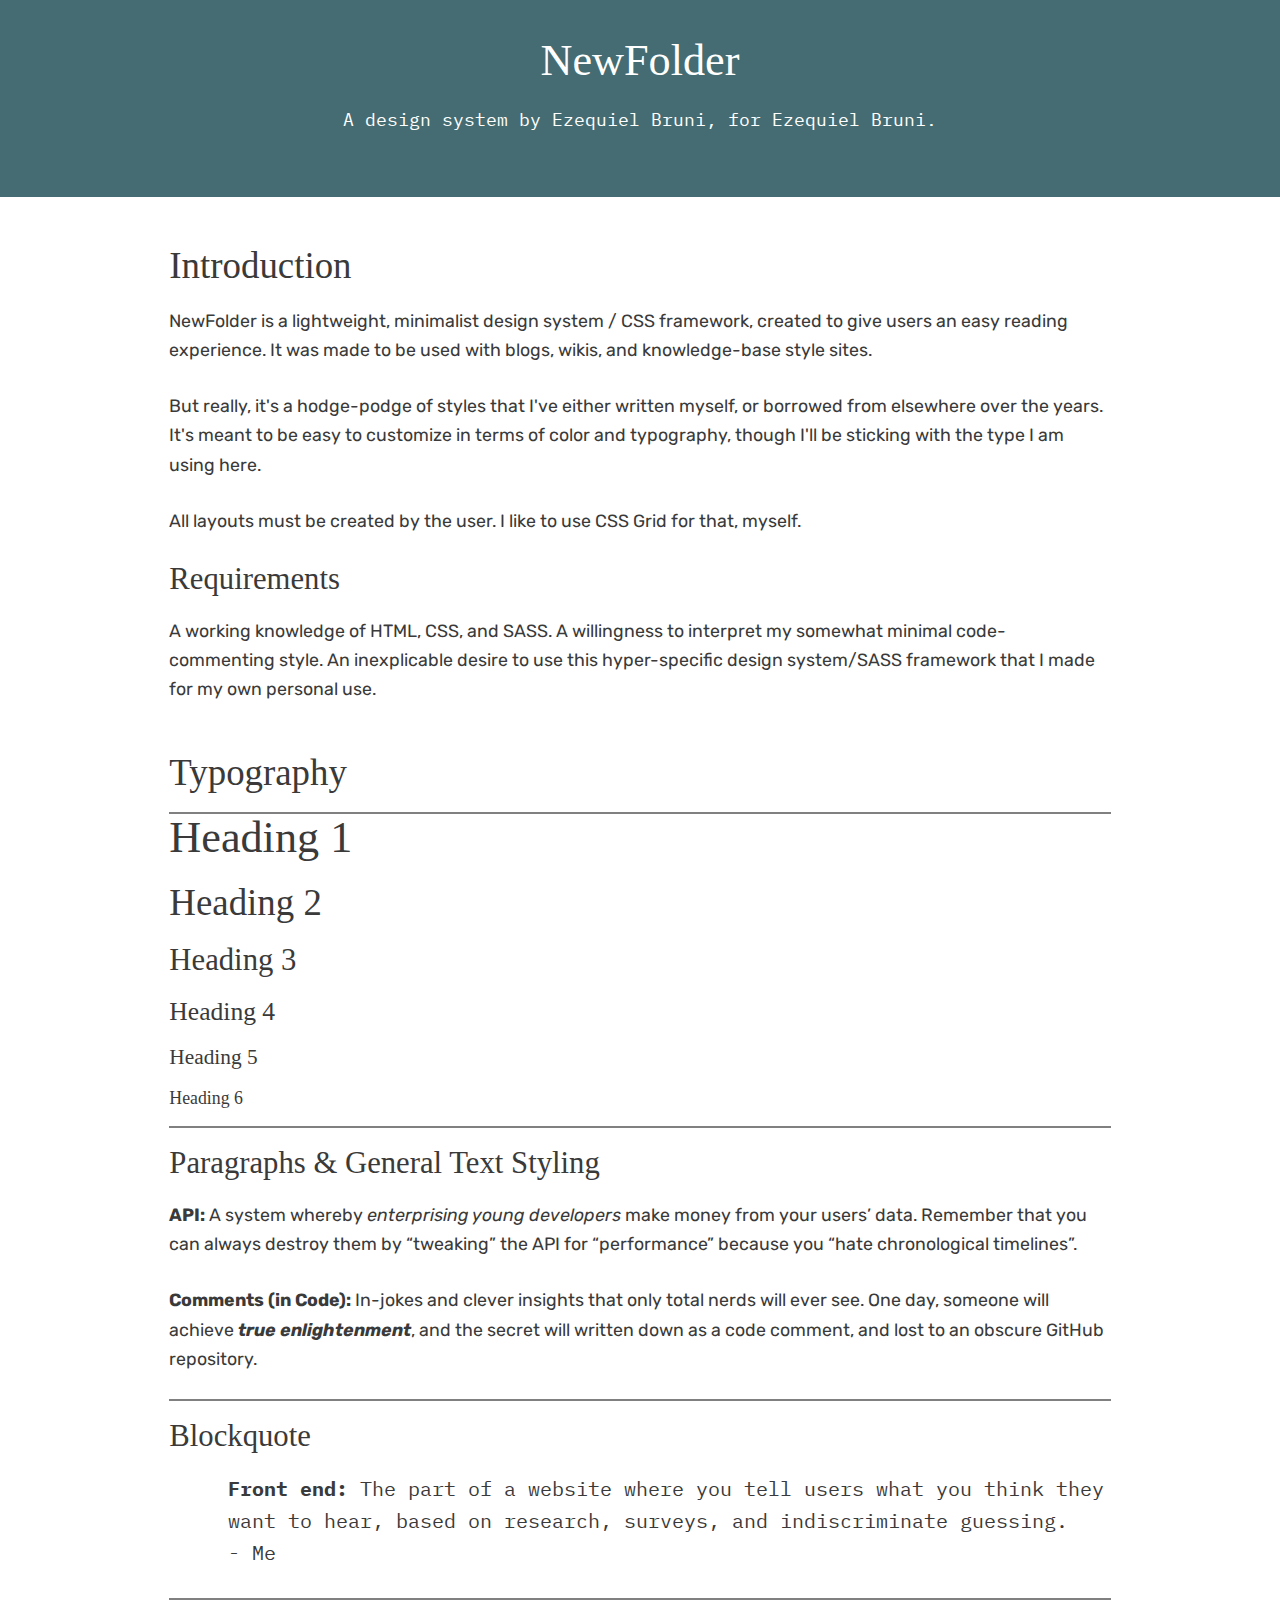
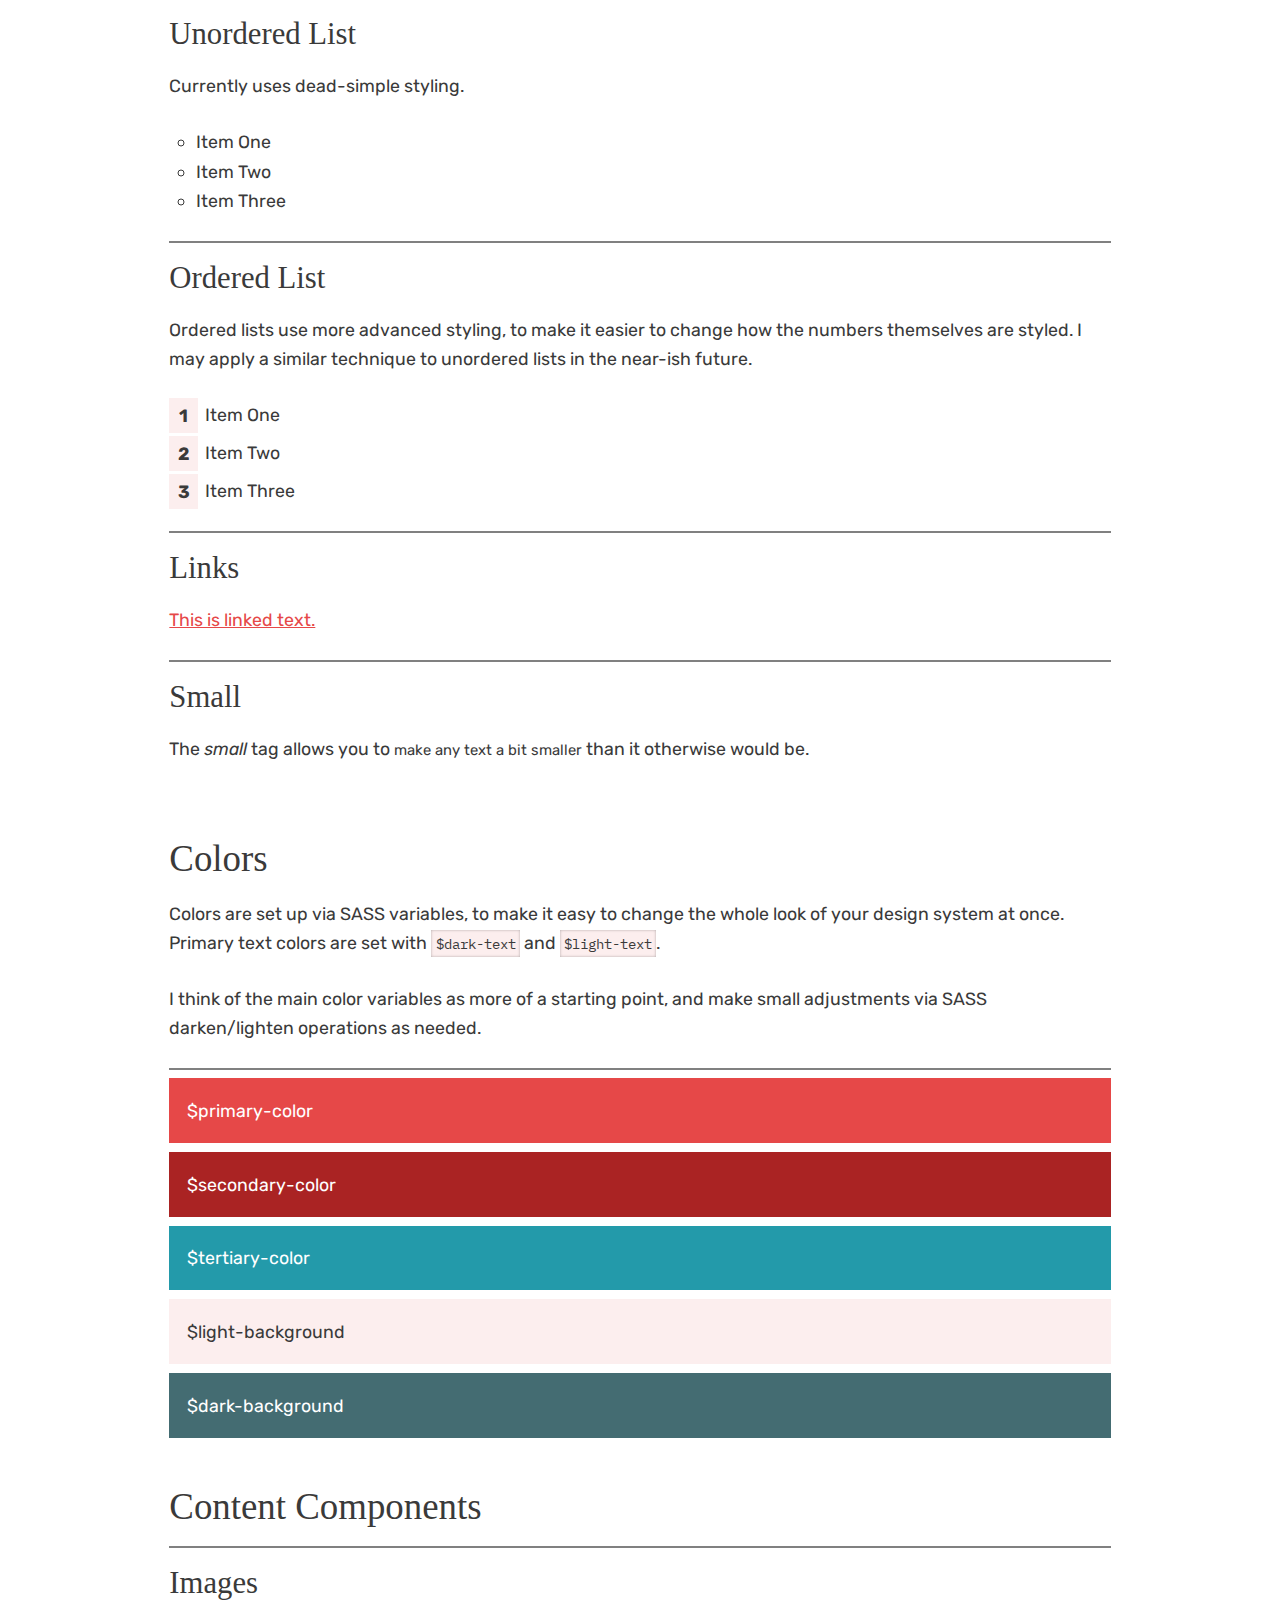
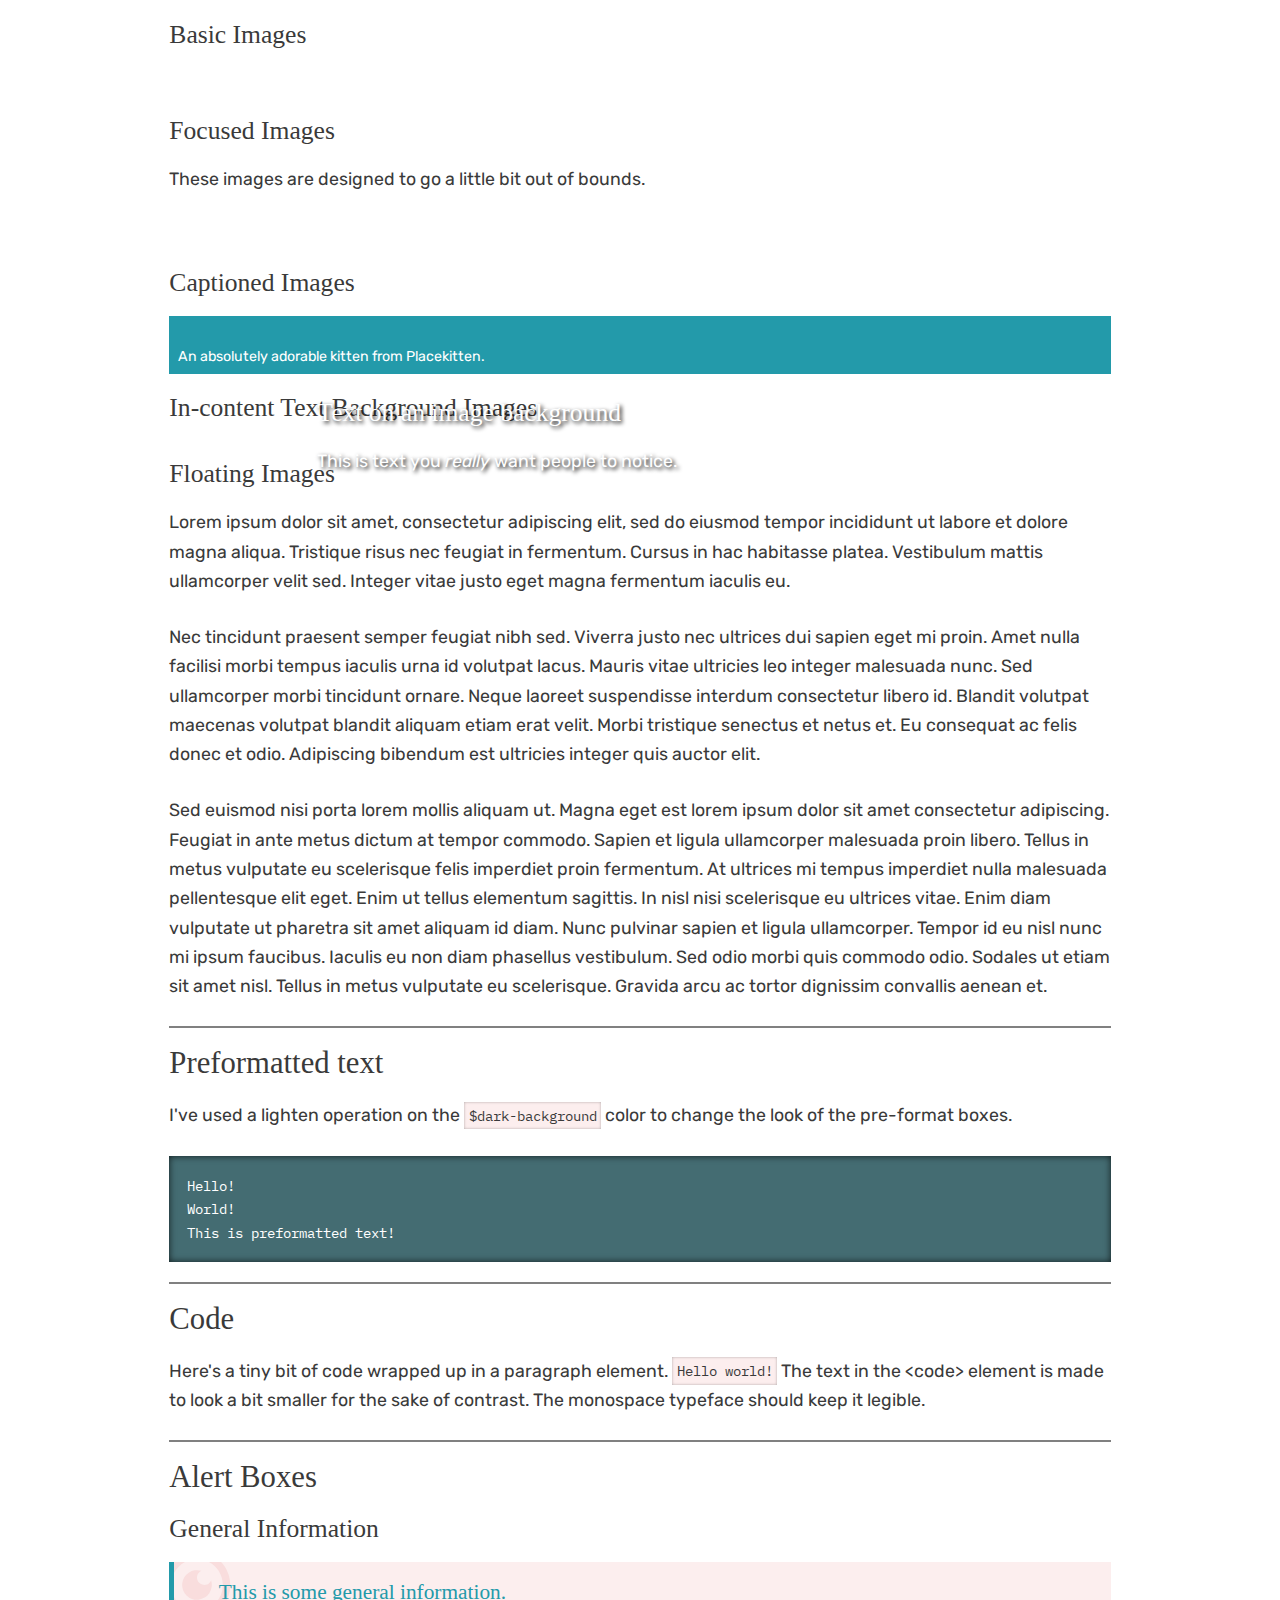
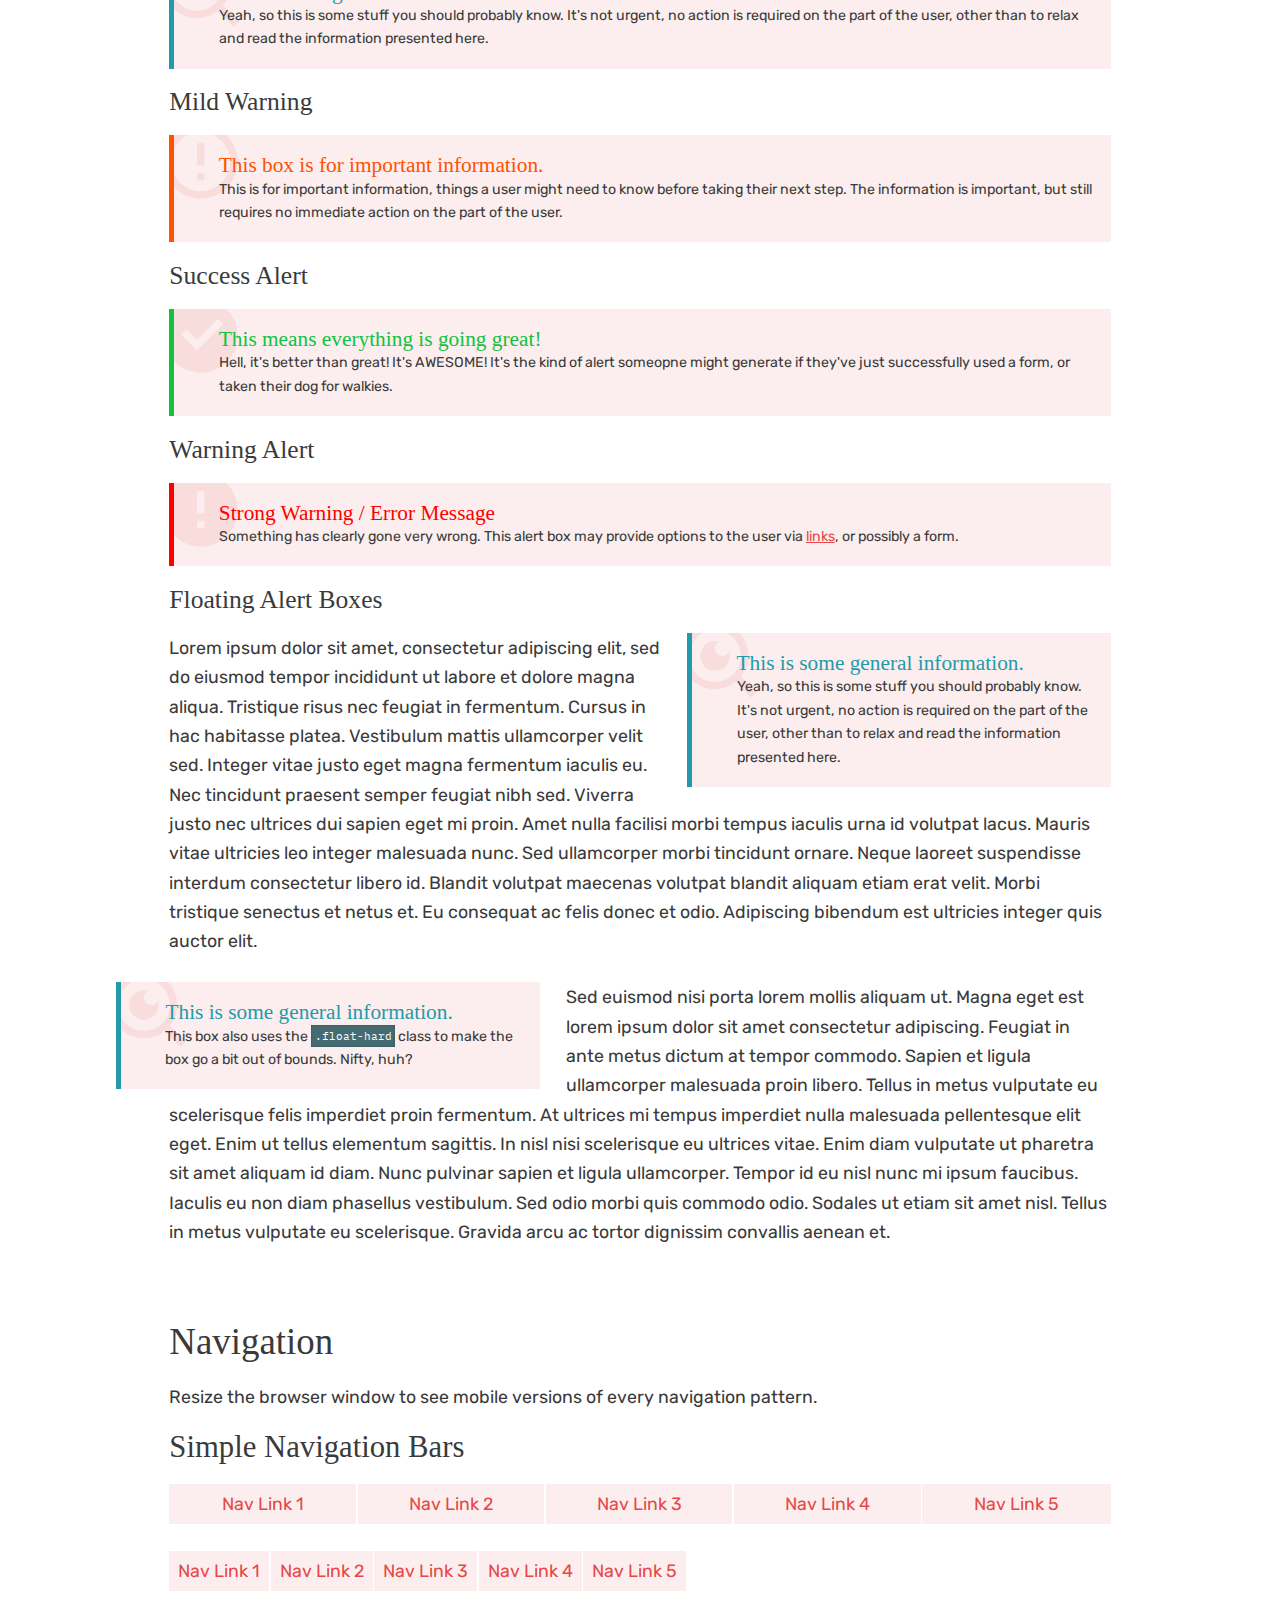
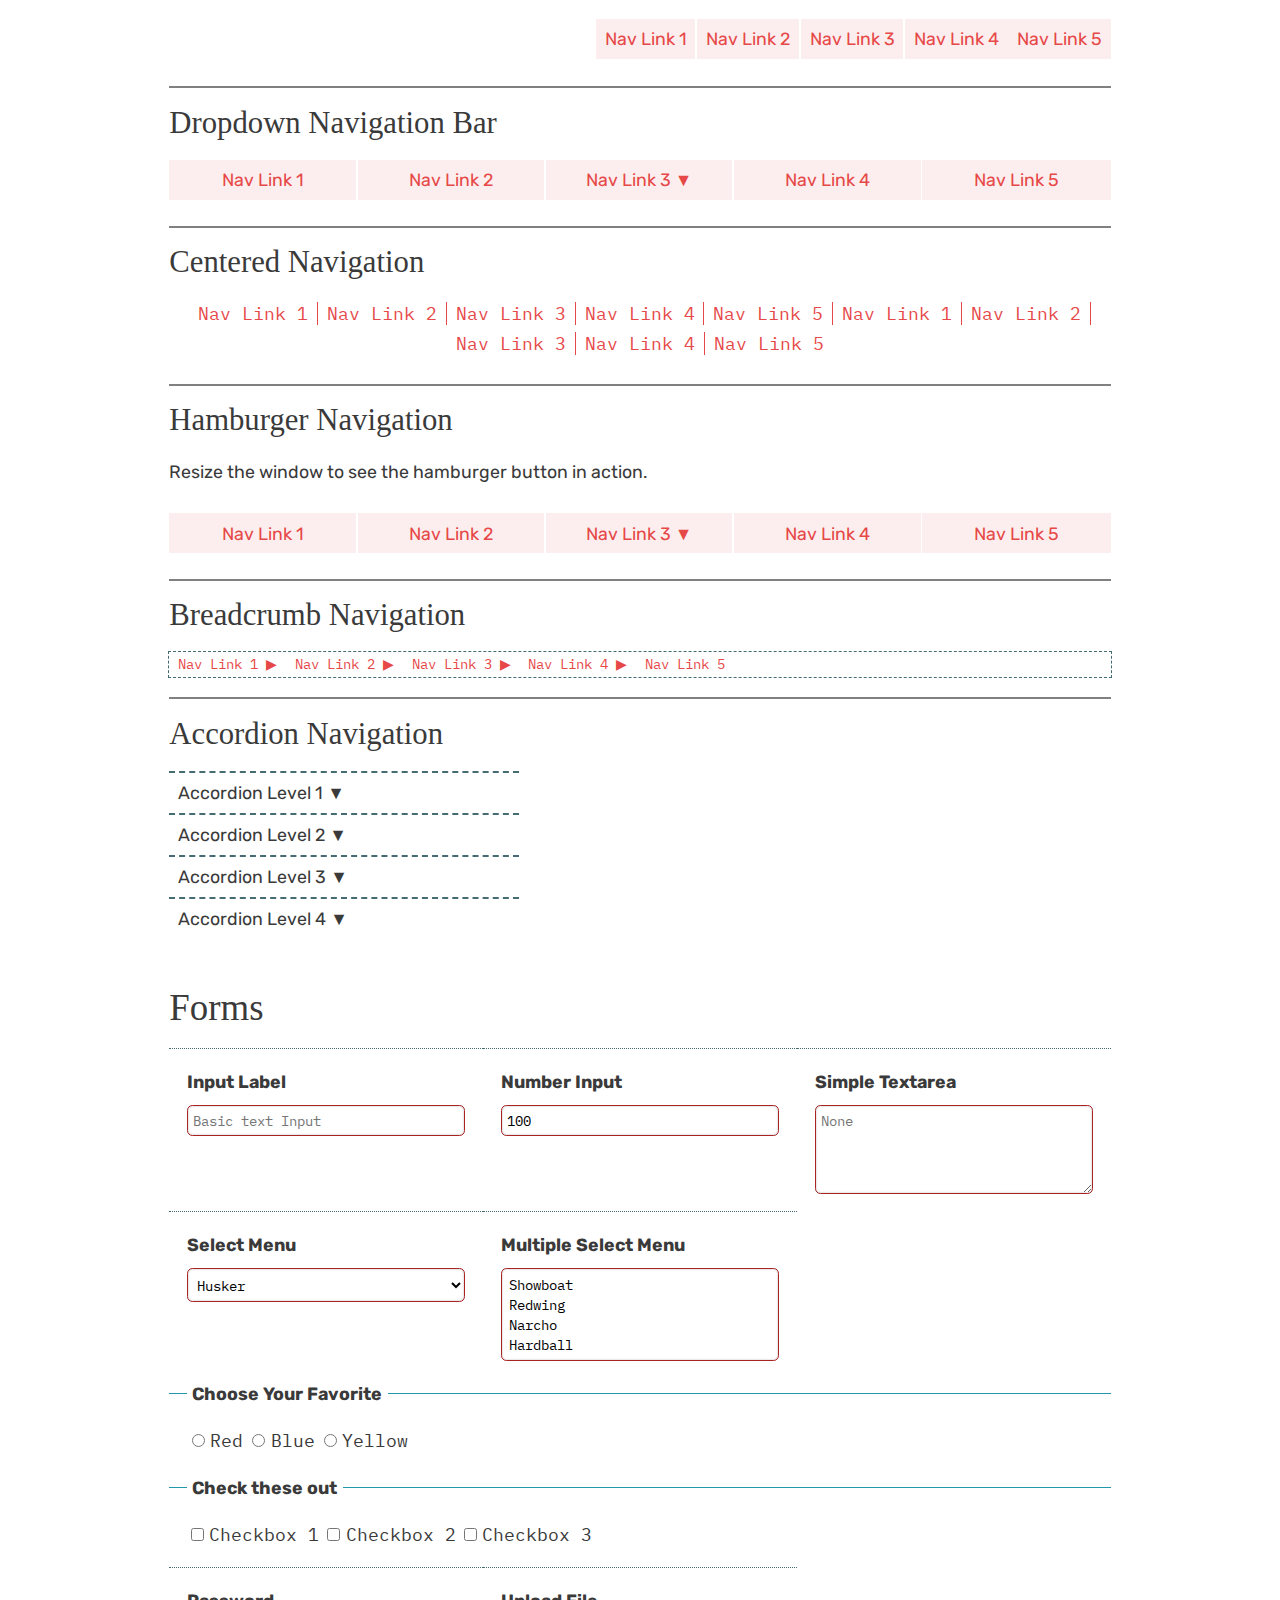
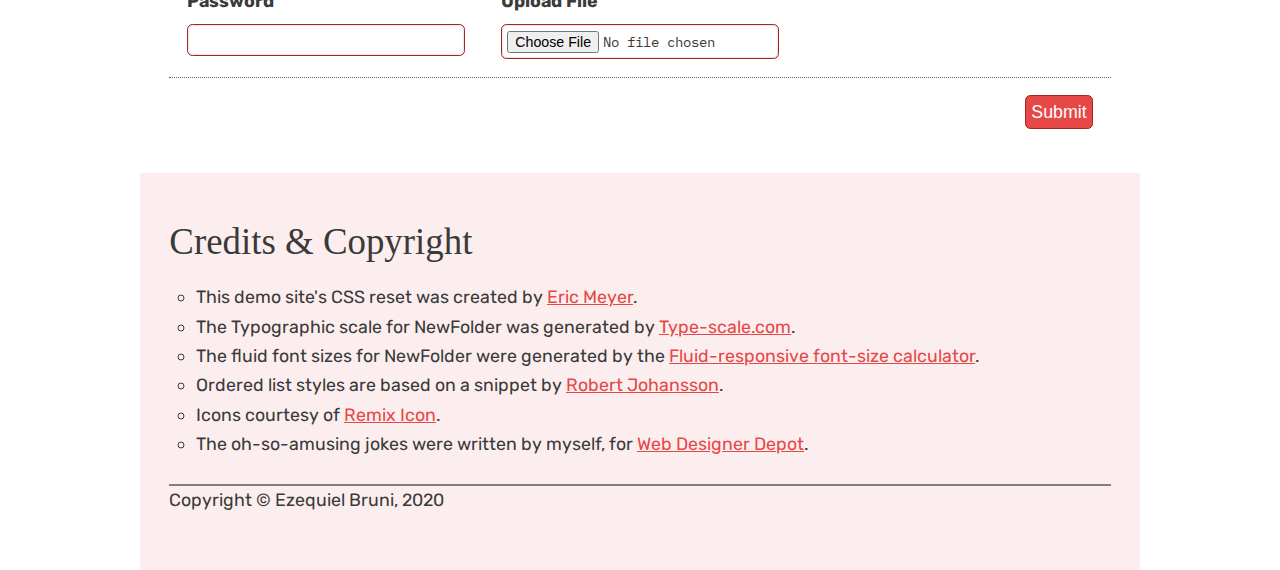
==== demo-page/index.html @ a32e2abf "Relocated demo page" ====
<!DOCTYPE html>
<html lang="en">
<head>
  <meta charset="UTF-8">
  <meta name="viewport" initial-scale=1.0">
  <meta http-equiv="X-UA-Compatible" content="ie=edge">
  <title>NewFolder - the design system made for me.</title>


  <link rel="stylesheet" href="style.css">

</head>
<body>

  <header id="pageheader">
    <h1>NewFolder</h1>
    <p>A design system by Ezequiel Bruni, for Ezequiel Bruni.</p>
  </header>

  <section id="intro" class="content">
    <h2>Introduction</h2>

    <p>NewFolder is a lightweight, minimalist design system / CSS framework, created to give users an easy reading experience. It was made to be used with blogs, wikis, and knowledge-base style sites.</p>

    <p>But really, it's a hodge-podge of styles that I've either written myself, or borrowed from elsewhere over the years. It's meant to be easy to customize in terms of color and typography, though I'll be sticking with the type I am using here.</p>

    <p>All layouts must be created by the user. I like to use CSS Grid for that, myself.</p>

    <h3>Requirements</h3>

    A working knowledge of HTML, CSS, and SASS. A willingness to interpret my somewhat minimal code-commenting style. An inexplicable desire to use this hyper-specific design system/SASS framework that I made for my own personal use.

  </section>


  <section id="typography" class="content">
    <h2>Typography</h2>

    <hr>

    <h1>Heading 1</h1>

    <h2>Heading 2</h2>

    <h3>Heading 3</h3>

    <h4>Heading 4</h4>

    <h5>Heading 5</h5>

    <h6>Heading 6</h6>

    <hr>

    <h3>Paragraphs &amp; General Text Styling</h3>

    <p><strong>API:</strong> A system whereby <em>enterprising young developers</em> make money from your users’ data. Remember that you can always destroy them by “tweaking” the API for “performance” because you “hate chronological timelines”.</p>

    <p><strong>Comments (in Code):</strong> In-jokes and clever insights that only total nerds will ever see. One day, someone will achieve <strong><em>true enlightenment</em></strong>, and the secret will written down as a code comment, and lost to an obscure GitHub repository.</p>

    <hr>

    <h3>Blockquote</h3>

    <blockquote>
      
      <p>
        <strong>Front end:</strong> The part of a website where you tell users what you think they want to hear, based on research, surveys, and indiscriminate guessing.
      </p>

      <p>- Me</p>
    </blockquote>

    <hr>

    <h3>Unordered List</h3>

    <p>Currently uses dead-simple styling.</p>

    <ul>
      <li>Item One</li>
      <li>Item Two</li>
      <li>Item Three</li>
    </ul>

    <hr>

    <h3>Ordered List</h3>

    <p>Ordered lists use more advanced styling, to make it easier to change how the numbers themselves are styled. I may apply a similar technique to unordered lists in the near-ish future.</p>

    <ol>
      <li>Item One</li>
      <li>Item Two</li>
      <li>Item Three</li>
    </ol>

    <hr>

    <h3>Links</h3>

    <p>
      <a href="#">This is linked text.</a>
    </p>

    <hr>

    <h3>Small</h3>
  
    <p>The <em>small</em> tag allows you to <small> make any text a bit smaller</small> than it otherwise would be.</p>

  </section>
  
  <section id="colors" class="content">

    <h2>Colors</h2>

    <p>Colors are set up via SASS variables, to make it easy to change the whole look of your design system at once. Primary text colors are set with <code>$dark-text</code> and <code>$light-text</code>.</p>

    <p>I think of the main color variables as more of a starting point, and make small adjustments via SASS darken/lighten operations as needed.</p>

    <hr>

    <div class="primarycolor">$primary-color</div>

    <div class="secondarycolor">$secondary-color</div>

    <div class="tertiarycolor">$tertiary-color</div>

    <div class="lightbackground">$light-background</div>

    <div class="darkbackground">$dark-background</div>

  </section>


  <section id="content-components" class="content">
    <h2>Content Components</h2>

    <hr>

    <h3>Images</h3>

    <h4>Basic Images</h4>

    <img src="http://placekitten.com/1920/1080" alt="">

    <h4>Focused Images</h4>

    <p>These images are designed to go a little bit out of bounds.</p>

    <img src="http://placekitten.com/1400/500" alt="" class="img-focused">

    <h4>Captioned Images</h4>

    <figure>
      <img src="http://placekitten.com/1400/500" alt="">
      <figcaption>An absolutely adorable kitten from Placekitten.</figcaption>
    </figure>

    <h4>In-content Text Background Images</h4>

    <div class="in-content-text-bg">
      <img src="http://placekitten.com/1400/700" alt="">

      <div class="img-text">
        <h4>Text on an image background</h4>
        <p>This is text you <em>really</em> want people to notice.</p>
      </div>
    </div>

    <h4>Floating Images</h4>

    <img src="http://placekitten.com/700/400" alt="" class="float-left">

    <p>Lorem ipsum dolor sit amet, consectetur adipiscing elit, sed do eiusmod tempor incididunt ut labore et dolore magna aliqua. Tristique risus nec feugiat in fermentum. Cursus in hac habitasse platea. Vestibulum mattis ullamcorper velit sed. Integer vitae justo eget magna fermentum iaculis eu.</p> 
    
    <p>Nec tincidunt praesent semper feugiat nibh sed. Viverra justo nec ultrices dui sapien eget mi proin. Amet nulla facilisi morbi tempus iaculis urna id volutpat lacus. Mauris vitae ultricies leo integer malesuada nunc. Sed ullamcorper morbi tincidunt ornare. Neque laoreet suspendisse interdum consectetur libero id. Blandit volutpat maecenas volutpat blandit aliquam etiam erat velit. Morbi tristique senectus et netus et. Eu consequat ac felis donec et odio. Adipiscing bibendum est ultricies integer quis auctor elit.</p>

    <img src="http://placekitten.com/700/400" alt="" class="float-right float-hard">

    <p>Sed euismod nisi porta lorem mollis aliquam ut. Magna eget est lorem ipsum dolor sit amet consectetur adipiscing. Feugiat in ante metus dictum at tempor commodo. Sapien et ligula ullamcorper malesuada proin libero. Tellus in metus vulputate eu scelerisque felis imperdiet proin fermentum. At ultrices mi tempus imperdiet nulla malesuada pellentesque elit eget. Enim ut tellus elementum sagittis. In nisl nisi scelerisque eu ultrices vitae. Enim diam vulputate ut pharetra sit amet aliquam id diam. Nunc pulvinar sapien et ligula ullamcorper. Tempor id eu nisl nunc mi ipsum faucibus. Iaculis eu non diam phasellus vestibulum. Sed odio morbi quis commodo odio. Sodales ut etiam sit amet nisl. Tellus in metus vulputate eu scelerisque. Gravida arcu ac tortor dignissim convallis aenean et.</p>

    <hr>

    <h3>Preformatted text</h3>

    <p>I've used a lighten operation on the <code>$dark-background</code> color to change the look of the pre-format boxes.</p>

<pre><code>Hello!
World!
This is preformatted text!
</code></pre>

    <hr>

    <h3>Code</h3>

    <p>Here's a tiny bit of code wrapped up in a paragraph element. <code>Hello world!</code> The text in the &lt;code&gt; element is made to look a bit smaller for the sake of contrast. The monospace typeface should keep it legible.</p>
    
    <hr>

    <h3>Alert Boxes</h3>

    <h4>General Information</h4>

    <div class="alert generalinfo">
      <h5>This is some general information.</h5>
      <p>Yeah, so this is some stuff you should probably know. It's not urgent, no action is required on the part of the user, other than to relax and read the information presented here.</p>
    </div>

    <h4>Mild Warning</h4>

    <div class="alert mild">
      <h5>This box is for important information.</h5>
      <p>This is for important information, things a user might need to know before taking their next step. The information is important, but still requires no immediate action on the part of the user.</p>
    </div>

    <h4>Success Alert</h4>

    <div class="alert success">
      <h5>This means everything is going great!</h5>
      <p>Hell, it's better than great! It's AWESOME! It's the kind of alert someopne might generate if they've just successfully used a form, or taken their dog for walkies.</p>
    </div>

    <h4>Warning Alert</h4>

    <div class="alert warning">
      <h5>Strong Warning / Error Message</h5>

      <p>Something has clearly gone very wrong. This alert box may provide options to the user via <a href="#">links</a>, or possibly a form.</p>
    </div>

    <h4>Floating Alert Boxes</h4>

    <div class="alert generalinfo float-right">
      <h5>This is some general information.</h5>
      <p>Yeah, so this is some stuff you should probably know. It's not urgent, no action is required on the part of the user, other than to relax and read the information presented here.</p>
    </div>
    
    <p>Lorem ipsum dolor sit amet, consectetur adipiscing elit, sed do eiusmod tempor incididunt ut labore et dolore magna aliqua. Tristique risus nec feugiat in fermentum. Cursus in hac habitasse platea. Vestibulum mattis ullamcorper velit sed. Integer vitae justo eget magna fermentum iaculis eu. Nec tincidunt praesent semper feugiat nibh sed. Viverra justo nec ultrices dui sapien eget mi proin. Amet nulla facilisi morbi tempus iaculis urna id volutpat lacus. Mauris vitae ultricies leo integer malesuada nunc. Sed ullamcorper morbi tincidunt ornare. Neque laoreet suspendisse interdum consectetur libero id. Blandit volutpat maecenas volutpat blandit aliquam etiam erat velit. Morbi tristique senectus et netus et. Eu consequat ac felis donec et odio. Adipiscing bibendum est ultricies integer quis auctor elit.</p>

    <div class="alert generalinfo float-left float-hard">
      <h5>This is some general information.</h5>
      <p>This box also uses the <code>.float-hard</code> class to make the box go a bit out of bounds. Nifty, huh?</p>
    </div>

    <p>Sed euismod nisi porta lorem mollis aliquam ut. Magna eget est lorem ipsum dolor sit amet consectetur adipiscing. Feugiat in ante metus dictum at tempor commodo. Sapien et ligula ullamcorper malesuada proin libero. Tellus in metus vulputate eu scelerisque felis imperdiet proin fermentum. At ultrices mi tempus imperdiet nulla malesuada pellentesque elit eget. Enim ut tellus elementum sagittis. In nisl nisi scelerisque eu ultrices vitae. Enim diam vulputate ut pharetra sit amet aliquam id diam. Nunc pulvinar sapien et ligula ullamcorper. Tempor id eu nisl nunc mi ipsum faucibus. Iaculis eu non diam phasellus vestibulum. Sed odio morbi quis commodo odio. Sodales ut etiam sit amet nisl. Tellus in metus vulputate eu scelerisque. Gravida arcu ac tortor dignissim convallis aenean et.</p>
  </section>

  <section id="navigation">

    <h2>Navigation</h2>

    Resize the browser window to see mobile versions of every navigation pattern.

    <h3>Simple Navigation Bars</h3>

    <nav class="nav-bar simple">
      <ul>
        <li><a href="#">Nav Link 1</a></li>
        <li><a href="#">Nav Link 2</a></li>
        <li><a href="#">Nav Link 3</a></li>
        <li><a href="#">Nav Link 4</a></li>
        <li><a href="#">Nav Link 5</a></li>
      </ul>
    </nav>

    <nav class="nav-bar simple left">
      <ul>
        <li><a href="#">Nav Link 1</a></li>
        <li><a href="#">Nav Link 2</a></li>
        <li><a href="#">Nav Link 3</a></li>
        <li><a href="#">Nav Link 4</a></li>
        <li><a href="#">Nav Link 5</a></li>
      </ul>
    </nav>

    <nav class="nav-bar simple right">
      <ul>
        <li><a href="#">Nav Link 1</a></li>
        <li><a href="#">Nav Link 2</a></li>
        <li><a href="#">Nav Link 3</a></li>
        <li><a href="#">Nav Link 4</a></li>
        <li><a href="#">Nav Link 5</a></li>
      </ul>
    </nav>

    <hr>

    <h3>Dropdown Navigation Bar</h3>

    <nav class="nav-bar dropdown">
      <ul>
        <li><a href="#">Nav Link 1</a></li>
        <li><a href="#">Nav Link 2</a></li>
        <li class="drop"><a href="#">Nav Link 3</a>
          <ul>
            <li><a href="#">Nav Link 1</a></li>
            <li><a href="#">Nav Link 2</a></li>
            <li><a href="#">Nav Link 3</a></li>
            <li><a href="#">Nav Link 4</a></li>
            <li><a href="#">Nav Link 5</a></li>
          </ul>
        </li>
        <li><a href="#">Nav Link 4</a></li>
        <li><a href="#">Nav Link 5</a></li>
      </ul>
    </nav>

    <hr>

    <h3>Centered Navigation</h3>

    <nav class="centered">
      <ul>
        <li><a href="#">Nav Link 1</a></li>
        <li><a href="#">Nav Link 2</a></li>
        <li><a href="#">Nav Link 3</a></li>
        <li><a href="#">Nav Link 4</a></li>
        <li><a href="#">Nav Link 5</a></li>
        <li><a href="#">Nav Link 1</a></li>
        <li><a href="#">Nav Link 2</a></li>
        <li><a href="#">Nav Link 3</a></li>
        <li><a href="#">Nav Link 4</a></li>
        <li><a href="#">Nav Link 5</a></li>
      </ul>
    </nav>

    <hr>

    <h3>Hamburger Navigation</h3>

    <p>Resize the window to see the hamburger button in action.</p>

      <nav class="nav-bar dropdown hamburger">
        <label for="hamburger">&#9776;</label>
        <input type="checkbox" id="hamburger"/>

        <ul>
          <li><a href="#">Nav Link 1</a></li>
          <li><a href="#">Nav Link 2</a></li>
          <li class="drop"><a href="#">Nav Link 3</a>
            <ul>
              <li><a href="#">Nav Link 1</a></li>
              <li><a href="#">Nav Link 2</a></li>
              <li><a href="#">Nav Link 3</a></li>
              <li><a href="#">Nav Link 4</a></li>
              <li><a href="#">Nav Link 5</a></li>
            </ul>
          </li>
          <li><a href="#">Nav Link 4</a></li>
          <li><a href="#">Nav Link 5</a></li>
        </ul>
      </nav>

    <hr>

    <h3>Breadcrumb Navigation</h3>

    <nav class="breadcrumb">
      
      <ul>
        <li><a href="#">Nav Link 1</a></li>
        <li><a href="#">Nav Link 2</a></li>
        <li><a href="#">Nav Link 3</a></li>
        <li><a href="#">Nav Link 4</a></li>
        <li><a href="#">Nav Link 5</a></li>
      </ul>
    </nav>

    <hr>

    <h3>Accordion Navigation</h3>

    <div class="accordiondemo">

      <nav class="accordion">
        <label for="accordion1">Accordion Level 1</label>
        <input type="checkbox" id="accordion1"/>

        <ul>
          <li><a href="#">Nav Link 1</a></li>
          <li><a href="#">Nav Link 2</a></li>
          <li><a href="#">Nav Link 3</a></li>
          <li><a href="#">Nav Link 4</a></li>
          <li><a href="#">Nav Link 5</a></li>
        </ul>


        <label for="accordion2">Accordion Level 2</label>
        <input type="checkbox" id="accordion2"/>

        <ul>
          <li><a href="#">Nav Link 1</a></li>
          <li><a href="#">Nav Link 2</a></li>
          <li><a href="#">Nav Link 3</a></li>
          <li><a href="#">Nav Link 4</a></li>
          <li><a href="#">Nav Link 5</a></li>
        </ul>


        <label for="accordion3">Accordion Level 3</label>
        <input type="checkbox" id="accordion3"/>

        <ul>
          <li><a href="#">Nav Link 1</a></li>
          <li><a href="#">Nav Link 2</a></li>
          <li><a href="#">Nav Link 3</a></li>
          <li><a href="#">Nav Link 4</a></li>
          <li><a href="#">Nav Link 5</a></li>
        </ul>


        <label for="accordion4">Accordion Level 4</label>
        <input type="checkbox" id="accordion4"/>

        <ul>
          <li><a href="#">Nav Link 1</a></li>
          <li><a href="#">Nav Link 2</a></li>
          <li><a href="#">Nav Link 3</a></li>
          <li><a href="#">Nav Link 4</a></li>
          <li><a href="#">Nav Link 5</a></li>
        </ul>

      </nav>

    </div>

  </section>


  <section id="forms">
    <h2>Forms</h2>

    <form action="#" id="demoform" class="content">

      <label>Input Label
        <input type="text" placeholder="Basic text Input">
      </label>

      <label>
        Number Input
        <input type="number" value="100">
      </label>

      <label>
        Simple Textarea
        <textarea placeholder="None"></textarea>
      </label>


      <label>Select Menu
        <select>
          <option value="husker">Husker</option>
          <option value="starbuck">Starbuck</option>
          <option value="hotdog">Hot Dog</option>
          <option value="apollo">Apollo</option>
        </select>
      </label>

      <label>Multiple Select Menu
        <select multiple>
          <option value="showboat">Showboat</option>
          <option value="redwing">Redwing</option>
          <option value="narcho">Narcho</option>
          <option value="hardball">Hardball</option>
        </select>
      </label>

      <fieldset>
        <legend>Choose Your Favorite</legend>
        <input type="radio" name="pokemon" value="Red" id="pokemonRed" required><label for="pokemonRed">Red</label>
        <input type="radio" name="pokemon" value="Blue" id="pokemonBlue"><label for="pokemonBlue">Blue</label>
        <input type="radio" name="pokemon" value="Yellow" id="pokemonYellow"><label for="pokemonYellow">Yellow</label>
      </fieldset>

      <fieldset>
        <legend>Check these out</legend>
        <input id="checkbox1" type="checkbox"><label for="checkbox1">Checkbox 1</label>
        <input id="checkbox2" type="checkbox"><label for="checkbox2">Checkbox 2</label>
        <input id="checkbox3" type="checkbox"><label for="checkbox3">Checkbox 3</label>
      </fieldset>

      <label>Password
        <input type="password" aria-describedby="passwordHelpText">
      </label>

      <label for="exampleFileUpload" class="button">Upload File
        <input type="file" id="exampleFileUpload" class="show-for-sr">
      </label>

      <div>
        <input type="submit">
      </div>
      
    </form>



  </section>



  <footer id="pagefooter" class="content">

    <h2>Credits &amp; Copyright</h2>

    <ul>
      <li>This demo site's CSS reset was created by <a href="https://meyerweb.com/eric/tools/css/reset/">Eric Meyer</a>.</li>
      <li>The Typographic scale for NewFolder was generated by <a href="https://type-scale.com">Type-scale.com</a>.</li>
      <li>The fluid font sizes for NewFolder were generated by the <a href="https://websemantics.uk/tools/responsive-font-calculator/">Fluid-responsive font-size calculator</a>.</li>
      <li>Ordered list styles are based on a snippet by <a href="https://www.456bereastreet.com">Robert Johansson</a>.</li>
      <li>Icons courtesy of <a href="https://remixicon.com">Remix Icon</a>.</li>
      <li>The oh-so-amusing jokes were written by myself, for <a href="https://www.webdesignerdepot.com/2018/10/the-alternative-dictionary-of-web-design-terms/">Web Designer Depot</a>.</li>
    </ul>

    <hr>

    <p>Copyright &copy; Ezequiel Bruni, 2020</p>

  </footer>
  
</body>
</html>
---- demo-page/style.css ----
@charset "UTF-8";
/* http://meyerweb.com/eric/tools/css/reset/ 
   v2.0 | 20110126
   License: none (public domain)
*/
@import url("https://fonts.googleapis.com/css2?family=IBM+Plex+Mono:wght@500&family=Rubik:ital,wght@0,400;0,700;1,400;1,700&display=swap");
@import url("https://www.fontify.me/wf/4082e37386d27ca11042496638664d37");
html, body, div, span, applet, object, iframe,
h1, h2, h3, h4, h5, h6, p, blockquote, pre,
a, abbr, acronym, address, big, cite, code,
del, dfn, em, img, ins, kbd, q, s, samp,
small, strike, strong, sub, sup, tt, var,
b, u, i, center,
dl, dt, dd, ol, ul, li,
fieldset, form, label, legend,
table, caption, tbody, tfoot, thead, tr, th, td,
article, aside, canvas, details, embed,
figure, figcaption, footer, header, hgroup,
menu, nav, output, ruby, section, summary,
time, mark, audio, video {
  margin: 0;
  padding: 0;
  border: 0;
  font-size: 100%;
  font: inherit;
  vertical-align: baseline;
  -webkit-box-sizing: border-box;
          box-sizing: border-box;
}

/* HTML5 display-role reset for older browsers */
article, aside, details, figcaption, figure,
footer, header, hgroup, menu, nav, section {
  display: block;
}

body {
  line-height: 1;
}

ol, ul {
  list-style: none;
}

blockquote, q {
  quotes: none;
}

blockquote:before, blockquote:after,
q:before, q:after {
  content: '';
  content: none;
}

table {
  border-collapse: collapse;
  border-spacing: 0;
}

::-moz-selection {
  /* Code for Firefox */
  color: white;
  background: #aa2323;
}

::selection {
  color: white;
  background: #aa2323;
}

/* TYPOGRAPHY */
/* FONT IMPORT */
/* FONT VARIABLES */
/* TYPE SCALING */
@media (min-width: 768px) {
  :root {
    font-size: calc(1rem + ((1vw - 7.68px) * 0.3472));
    min-height: 0vw;
  }
}

@media (min-width: 1920px) {
  :root {
    font-size: 20px;
  }
}

/* Base Styles */
body {
  font-family: "Rubik", sans-serif;
  font-weight: 400;
  line-height: 1.65;
  color: #3a3a3a;
}

p {
  margin-bottom: 1.15rem;
}

strong {
  font-weight: 700;
}

em {
  font-style: italic;
}

/* HEADINGS */
h1, h2, h3, h4, h5, h6 {
  font-family: font69674;
  font-weight: normal;
  margin: 1.05rem 0 1.05rem;
  line-height: 1.15;
}

h1 {
  margin-top: 0;
  font-size: 2.488em;
}

h2 {
  font-size: 2.074em;
}

h3 {
  font-size: 1.728em;
}

h4 {
  font-size: 1.44em;
}

h5 {
  font-size: 1.2em;
}

small, .text_small {
  font-size: 0.833em;
}

/* GENERAL ALIGNMENTS */
p,
ul,
ol,
pre,
table,
blockquote {
  margin-top: 0em;
  margin-bottom: 1.5em;
}

ul ul,
ol ol,
ul ol,
ol ul {
  margin-top: 0em;
  margin-bottom: 0em;
}

hr,
.hr {
  border: 1px solid;
  margin: -1px 0;
}

sub,
sup {
  line-height: 0;
  position: relative;
  vertical-align: baseline;
}

sup {
  top: -0.5em;
}

sub {
  bottom: -0.25em;
}

/* LISTS */
.content ul {
  list-style: circle;
  padding-left: 1.5em;
}

.content ol {
  counter-reset: li;
  /* Initiate a counter */
  margin-left: 0;
  /* Remove the default left margin */
  padding-left: 0;
  /* Remove the default left padding */
}

.content ol > li {
  position: relative;
  /* Create a positioning context */
  margin: 0 0 .5em 2em;
  /* Give each list item a left margin to make room for the numbers */
  list-style: none;
  /* Disable the normal item numbering */
}

.content ol > li:before {
  content: counter(li);
  /* Use the counter as content */
  counter-increment: li;
  /* Increment the counter by 1 */
  /* Position and style the number */
  position: absolute;
  top: -2px;
  left: -2em;
  width: 1.3em;
  font-weight: bold;
  text-align: center;
  padding: .15em;
  background-color: #fceeee;
}

.content ol ol li:last-child {
  margin-bottom: 0;
}

/* LINKS */
a {
  color: #e64848;
}

a:hover {
  color: #239aaa;
}

/* BLOCKQUOTE */
blockquote {
  margin-left: 3em;
  font-family: "IBM Plex Mono", monospace;
  font-size: 1.1em;
}

blockquote p {
  margin: 0px;
}

/* FLOATS */
.float-left {
  float: left;
}

.content .float-left {
  max-width: 45%;
  margin: 0 1.5rem 0 0;
}

.float-right {
  float: right;
}

.content .float-right {
  max-width: 45%;
  margin: 0 0 0 1.5rem;
}

@media (min-width: 1100px) {
  .content .float-left.float-hard {
    margin-left: -3rem;
  }
  .content .float-right.float-hard {
    margin-right: -3rem;
  }
}

/* ICONS */
/* NAVIGATION PATTERNS */
nav a {
  text-decoration: none;
}

nav.nav-bar ul li a {
  display: block;
  padding: .3rem;
  background: #fceeee;
  margin-bottom: 2px;
}

nav.nav-bar ul li a:hover {
  background: #446c72;
  color: white;
}

@media (min-width: 500px) {
  nav.nav-bar ul {
    display: -webkit-box;
    display: -ms-flexbox;
    display: flex;
  }
  nav.nav-bar ul li {
    -webkit-box-flex: 1;
        -ms-flex-positive: 1;
            flex-grow: 1;
    -ms-flex-preferred-size: 0;
        flex-basis: 0;
  }
  nav.nav-bar ul li a {
    text-align: center;
    margin-bottom: 0;
    margin-right: .1rem;
  }
  nav.nav-bar ul li:last-child a {
    margin: 0;
  }
}

nav.left ul, nav.right ul {
  display: -webkit-box;
  display: -ms-flexbox;
  display: flex;
  -ms-flex-wrap: wrap;
      flex-wrap: wrap;
}

nav.left ul li, nav.right ul li {
  -webkit-box-flex: 0;
      -ms-flex-positive: 0;
          flex-grow: 0;
  -ms-flex-preferred-size: auto;
      flex-basis: auto;
}

nav.left ul li a, nav.right ul li a {
  text-align: center;
  margin-bottom: .1rem;
  margin-right: .1rem;
  padding: .3rem .5rem .3rem .5rem;
}

nav.right ul {
  -webkit-box-pack: end;
      -ms-flex-pack: end;
          justify-content: flex-end;
}

nav.right ul li a {
  margin-right: 0;
  margin-left: .1rem;
}

nav.dropdown ul li ul {
  display: none;
  margin-left: 1.5rem;
}

nav.dropdown ul li.drop > a:after {
  content: " ▼";
}

nav.dropdown ul li.drop:hover ul {
  display: block;
}

@media (min-width: 700px) {
  nav.dropdown ul li {
    position: relative;
  }
  nav.dropdown ul li ul {
    margin: 0;
    position: absolute;
    width: 100%;
  }
  nav.dropdown ul li ul li a {
    margin-top: 2px;
  }
}

nav.centered ul {
  display: -webkit-box;
  display: -ms-flexbox;
  display: flex;
  -webkit-box-pack: center;
      -ms-flex-pack: center;
          justify-content: center;
  -ms-flex-wrap: wrap;
      flex-wrap: wrap;
}

nav.centered ul li a {
  padding: 0rem .5rem 0rem .5rem;
  border-right: 0.1rem solid #e64848;
  font-family: "IBM Plex Mono", monospace;
}

nav.centered ul li a:hover {
  color: #239aaa;
}

nav.centered ul li:last-child a {
  border: 0;
}

nav.hamburger input[type=checkbox] {
  display: none;
}

nav.hamburger label {
  color: white;
  padding: .3rem .5rem .3rem .5rem;
  background: #446c72;
}

nav.hamburger > ul {
  display: none;
}

nav.hamburger input:checked ~ ul {
  display: block;
}

@media (min-width: 500px) {
  nav.hamburger label {
    display: none;
  }
  nav.hamburger > ul {
    display: -webkit-box;
    display: -ms-flexbox;
    display: flex;
  }
}

nav.breadcrumb {
  outline: 0.1rem dashed #446c72;
}

nav.breadcrumb ul {
  display: -webkit-box;
  display: -ms-flexbox;
  display: flex;
  font-size: .8em;
  -ms-flex-wrap: wrap;
      flex-wrap: wrap;
}

nav.breadcrumb ul li a {
  padding: 0rem .5rem 0rem .5rem;
  font-family: "IBM Plex Mono", monospace;
}

nav.breadcrumb ul li a:after {
  content: " ▶";
}

nav.breadcrumb ul li a:hover {
  color: #239aaa;
}

nav.breadcrumb ul li:last-child a:after {
  content: "";
}

nav.accordion input[type=checkbox] {
  display: none;
}

nav.accordion label {
  padding: .3rem .5rem .3rem .5rem;
  display: block;
  border-top: 2px dashed #446c72;
}

nav.accordion label:after {
  content: " ▼";
}

nav.accordion > ul {
  display: none;
}

nav.accordion input:checked + ul {
  display: block;
}

nav.accordion ul li a {
  display: block;
  padding: .3rem .5rem .3rem .5rem;
  border-top: 1px dashed #aa2323;
}

/* Preformatted Text */
pre {
  background: #446c72;
  color: white;
  font-size: .8rem;
  padding: 1rem;
  -webkit-box-shadow: inset 0px 0px 0.5em 0px rgba(0, 0, 0, 0.75);
          box-shadow: inset 0px 0px 0.5em 0px rgba(0, 0, 0, 0.75);
}

/* Code Snippets */
code {
  font-family: "IBM Plex Mono", monospace;
}

pre code {
  display: block;
}

p code {
  background: #fceeee;
  padding: .3em;
  font-size: .8em;
  -webkit-box-shadow: inset 0px 0px 0.2em 0px rgba(0, 0, 0, 0.3);
          box-shadow: inset 0px 0px 0.2em 0px rgba(0, 0, 0, 0.3);
}

/* IMAGES */
img {
  width: 100%;
}

.content img {
  border-left: 0.5rem solid #239aaa;
}

@media (min-width: 1100px) {
  div.img-focused, img.img-focused, .img-focused {
    width: calc(100% + 6rem);
    margin-left: -3rem;
  }
}

figure {
  background-color: #239aaa;
}

figure img {
  border: 0.5rem solid #239aaa;
  border-bottom: 0;
}

figure figcaption {
  padding: 0 .5rem .3rem .5rem;
  font-size: .8em;
  color: white;
}

.in-content-text-bg {
  border-left: 0.5rem solid #239aaa;
  display: -webkit-box;
  display: -ms-flexbox;
  display: flex;
  position: relative;
}

.in-content-text-bg img {
  -webkit-filter: brightness(60%);
          filter: brightness(60%);
  border: 0;
}

.in-content-text-bg div {
  width: 70%;
  color: white;
  position: absolute;
  top: 50%;
  left: 50%;
  -webkit-transform: translate(-50%, -50%);
          transform: translate(-50%, -50%);
  text-shadow: 2px 2px 4px black;
}

/*  */
/* ALERT BOXES */
.alert {
  background-color: #fceeee;
  padding: 1rem 1rem 1rem 2.5rem;
  border-left: 0.3rem solid #239aaa;
  background-repeat: no-repeat;
  background-position: -1rem -1rem;
  background-size: 5rem;
  background-blend-mode: overlay;
}

.alert h2, .alert h3, .alert h4, .alert h5, .alert p {
  margin: 0;
}

.alert p {
  font-size: .8em;
}

.alert code {
  background: #446c72;
  color: white;
}

.alert.generalinfo {
  border-color: #239aaa;
  background-image: url("data:image/svg+xml,%3Csvg xmlns='http://www.w3.org/2000/svg' viewBox='0 0 24 24' width='36' height='36'%3E%3Cpath fill='none' d='M0 0h24v24H0z'/%3E%3Cpath d='M18.031 16.617l4.283 4.282-1.415 1.415-4.282-4.283A8.96 8.96 0 0 1 11 20c-4.968 0-9-4.032-9-9s4.032-9 9-9 9 4.032 9 9a8.96 8.96 0 0 1-1.969 5.617zm-2.006-.742A6.977 6.977 0 0 0 18 11c0-3.868-3.133-7-7-7-3.868 0-7 3.132-7 7 0 3.867 3.132 7 7 7a6.977 6.977 0 0 0 4.875-1.975l.15-.15zm-3.847-8.699a2 2 0 1 0 2.646 2.646 4 4 0 1 1-2.646-2.646z' fill='rgba(0,0,0,1)'/%3E%3C/svg%3E");
}

.alert.generalinfo h3, .alert.generalinfo h4, .alert.generalinfo h5 {
  color: #239aaa;
}

.alert.mild {
  border-color: #ff5100;
  background-image: url("data:image/svg+xml,%3Csvg xmlns='http://www.w3.org/2000/svg' viewBox='0 0 24 24' width='24' height='24'%3E%3Cpath fill='none' d='M0 0h24v24H0z'/%3E%3Cpath d='M12 22C6.477 22 2 17.523 2 12S6.477 2 12 2s10 4.477 10 10-4.477 10-10 10zm0-2a8 8 0 1 0 0-16 8 8 0 0 0 0 16zm-1-5h2v2h-2v-2zm0-8h2v6h-2V7z' fill='rgba(0,0,0,1)'/%3E%3C/svg%3E");
}

.alert.mild h3, .alert.mild h4, .alert.mild h5 {
  color: #ff5100;
}

.alert.success {
  border-color: #12c23e;
  background-image: url("data:image/svg+xml,%3Csvg xmlns='http://www.w3.org/2000/svg' viewBox='0 0 24 24' width='36' height='36'%3E%3Cpath fill='none' d='M0 0h24v24H0z'/%3E%3Cpath d='M12 22C6.477 22 2 17.523 2 12S6.477 2 12 2s10 4.477 10 10-4.477 10-10 10zm-.997-6l7.07-7.071-1.414-1.414-5.656 5.657-2.829-2.829-1.414 1.414L11.003 16z' fill='rgba(0,0,0,1)'/%3E%3C/svg%3E");
}

.alert.success h3, .alert.success h4, .alert.success h5 {
  color: #12c23e;
}

.alert.warning {
  border-color: red;
  background-image: url("data:image/svg+xml,%3Csvg xmlns='http://www.w3.org/2000/svg' viewBox='0 0 24 24' width='24' height='24'%3E%3Cpath fill='none' d='M0 0h24v24H0z'/%3E%3Cpath d='M12 22C6.477 22 2 17.523 2 12S6.477 2 12 2s10 4.477 10 10-4.477 10-10 10zm-1-7v2h2v-2h-2zm0-8v6h2V7h-2z' fill='rgba(0,0,0,1)'/%3E%3C/svg%3E");
}

.alert.warning h3, .alert.warning h4, .alert.warning h5 {
  color: red;
}

/* FORM STYLES */
.content form, form.content {
  margin-bottom: 1.5rem;
}

input[type=text], input[type=number], input[type=password], input[type=file], textarea, select {
  display: block;
  -webkit-box-sizing: border-box;
          box-sizing: border-box;
  font-family: "IBM Plex Mono", monospace;
}

form.content > *, .content form > * {
  padding: 1rem;
  display: block;
  background: white;
  border-top: 1px dotted #446c72;
}

.content > label, .content form > label {
  font-weight: bold;
}

.content > label input[type=text], .content > label input[type=number], .content > label input[type=password], .content > label input[type=file], .content > label textarea, .content > label select, .content form > label input[type=text], .content form > label input[type=number], .content form > label input[type=password], .content form > label input[type=file], .content form > label textarea, .content form > label select {
  width: 100%;
  font-size: .8rem;
  padding: .3rem;
  background: white;
  border: 1px solid #aa2323;
  -webkit-box-shadow: inset 0px 0px 0.15em 0px rgba(0, 0, 0, 0.3);
          box-shadow: inset 0px 0px 0.15em 0px rgba(0, 0, 0, 0.3);
  border-radius: .3rem;
  margin-top: .5rem;
}

.content > label textarea, .content form > label textarea {
  height: 5rem;
}

.content fieldset, .content form fieldset {
  border-top: 1px solid #239aaa;
}

.content fieldset legend, .content form fieldset legend {
  font-weight: bold;
  padding: 0rem .3rem 0rem .3rem;
}

input[type=checkbox], input[type=radio] {
  margin-right: .3rem;
}

input[type=checkbox] + label, input[type=radio] + label {
  font-family: "IBM Plex Mono", monospace;
}

input[type=submit] {
  background-color: #e64848;
  border: 1px solid #aa2323;
  color: white;
  border-radius: .3rem;
  font-size: 1rem;
  padding: .3rem;
}

header {
  padding: 2rem 0 2rem 0;
  text-align: center;
  background: #446c72;
  color: white;
  font-family: "IBM Plex Mono", monospace;
}

footer, section {
  max-width: 1000px;
  padding: 1.65rem;
  padding-bottom: 0;
  margin: 0px auto;
}

footer {
  background: #fceeee;
  padding: 1.65rem;
}

div.primarycolor, div.secondarycolor, div.tertiarycolor, div.lightbackground, div.darkbackground {
  padding: 1rem;
  margin-top: .5rem;
  color: white;
}

div.primarycolor {
  background: #e64848;
}

div.secondarycolor {
  background: #aa2323;
}

div.tertiarycolor {
  background: #239aaa;
}

div.lightbackground {
  background: #fceeee;
  color: #3a3a3a;
}

div.darkbackground {
  background: #446c72;
}

div.accordiondemo {
  max-width: 350px;
}

@media (min-width: 400px) {
  form#demoform {
    display: -ms-grid;
    display: grid;
    -ms-grid-columns: (1fr)[2];
        grid-template-columns: repeat(2, 1fr);
  }
  form#demoform > label, form#demoform > fieldset {
    min-width: 180px;
  }
  form#demoform > fieldset, form#demoform div {
    -ms-grid-column: span 2;
        grid-column-start: span 2;
  }
  form#demoform div {
    text-align: right;
  }
}

@media (min-width: 600px) {
  form#demoform {
    -ms-grid-columns: (1fr)[3];
        grid-template-columns: repeat(3, 1fr);
  }
  form#demoform > fieldset, form#demoform div {
    -ms-grid-column: span 3;
        grid-column-start: span 3;
  }
}
/*# sourceMappingURL=style.css.map */
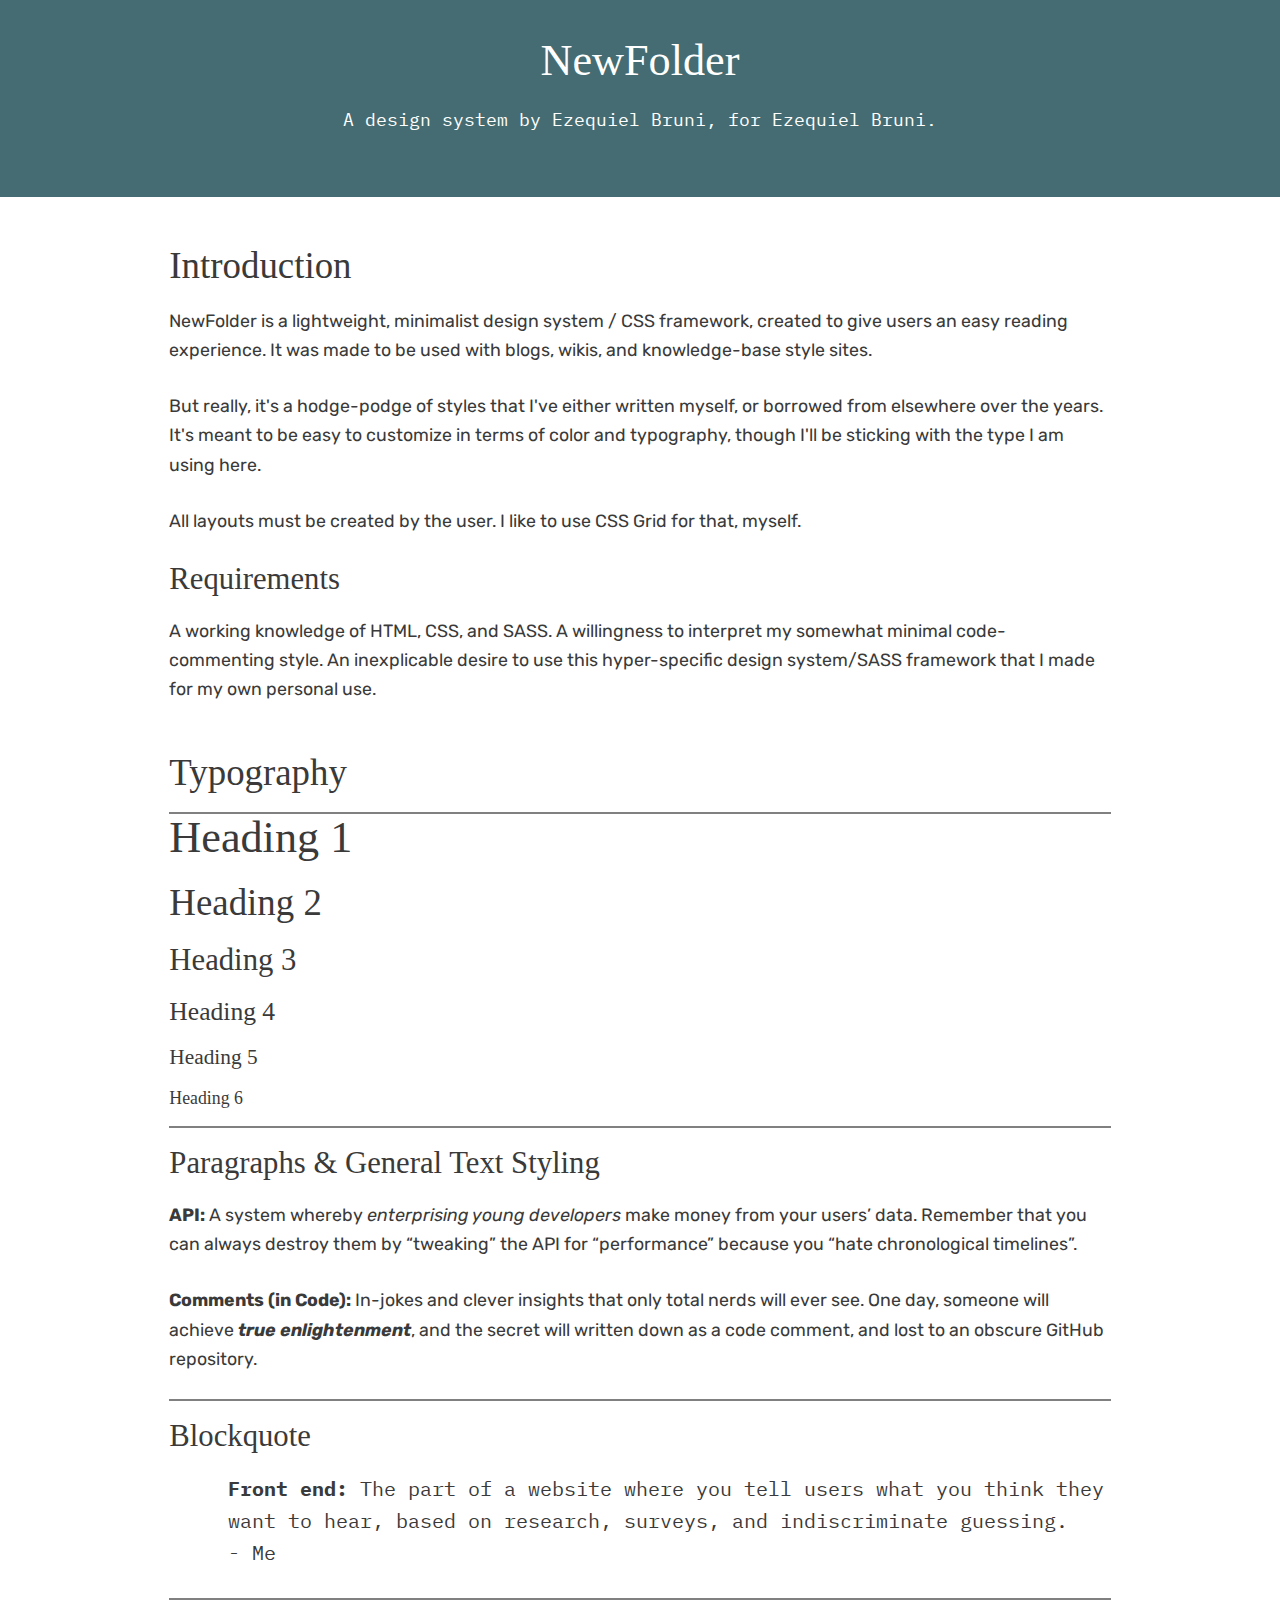
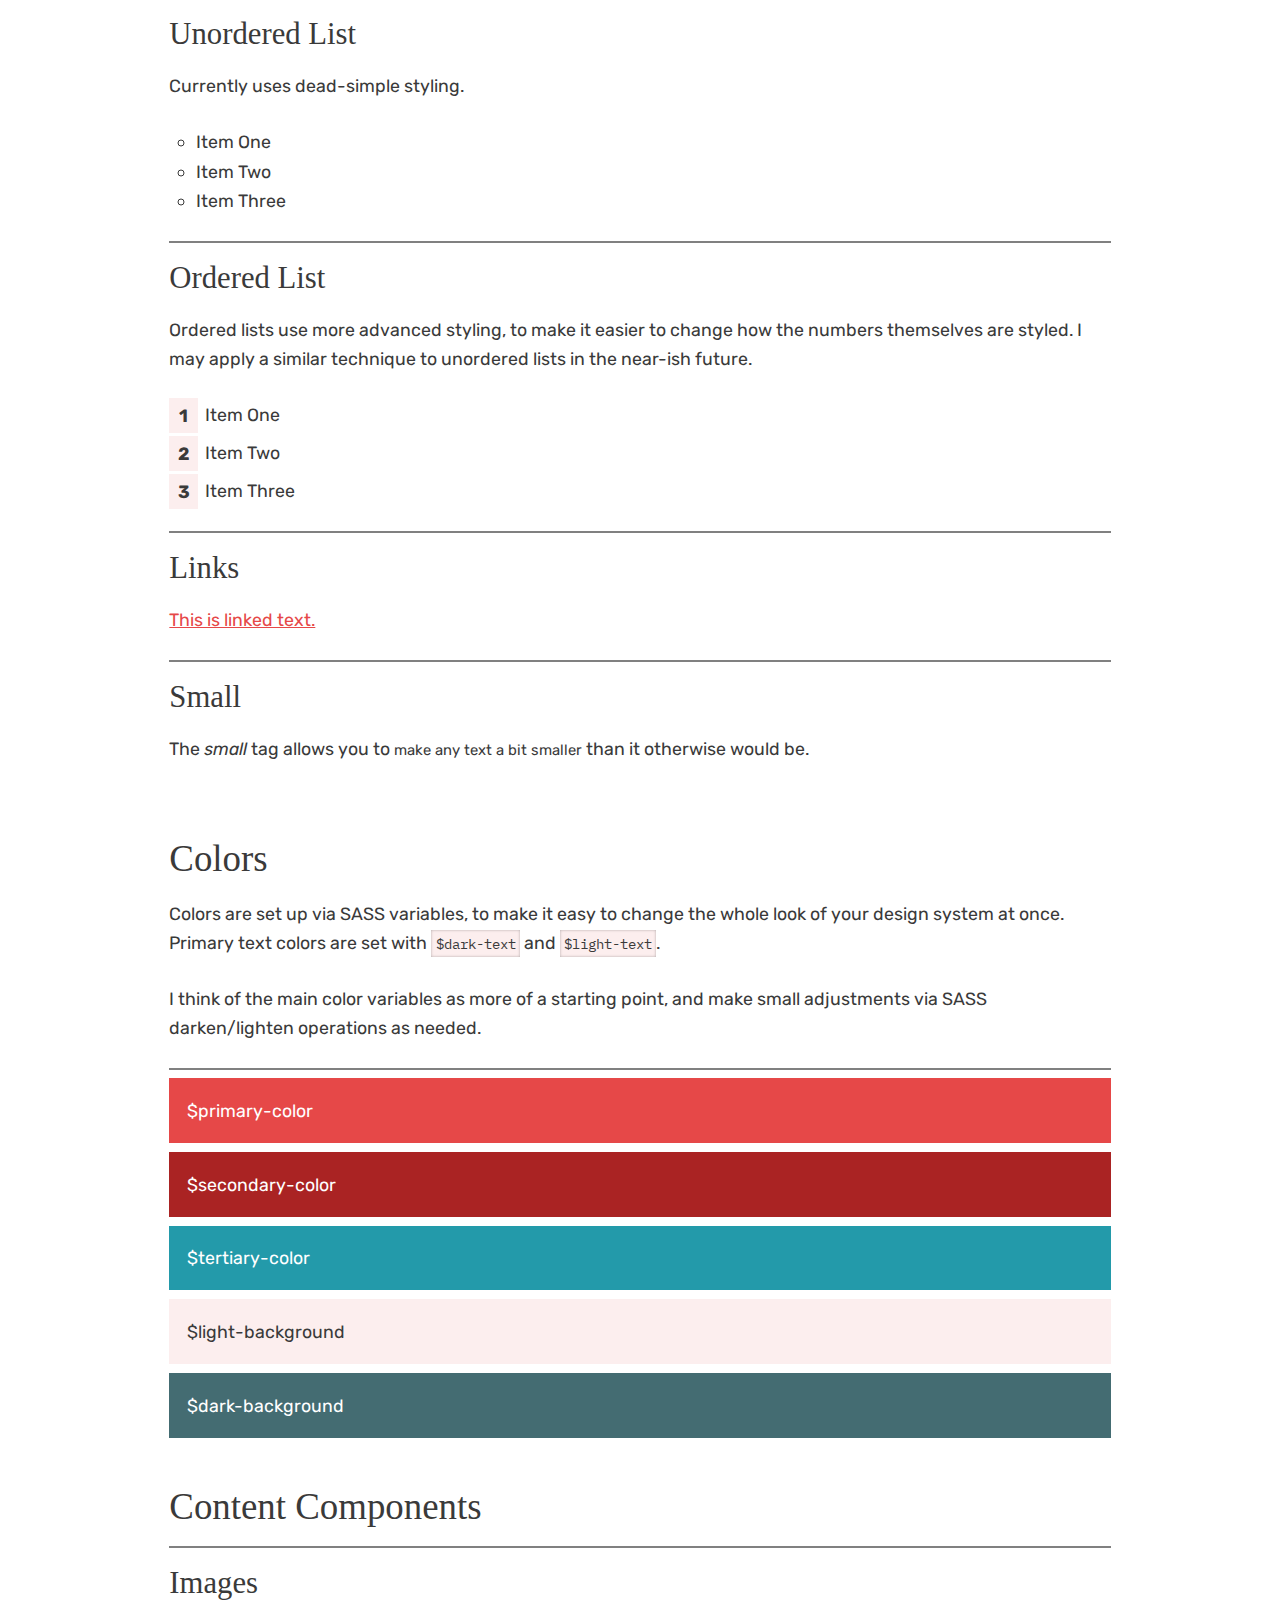
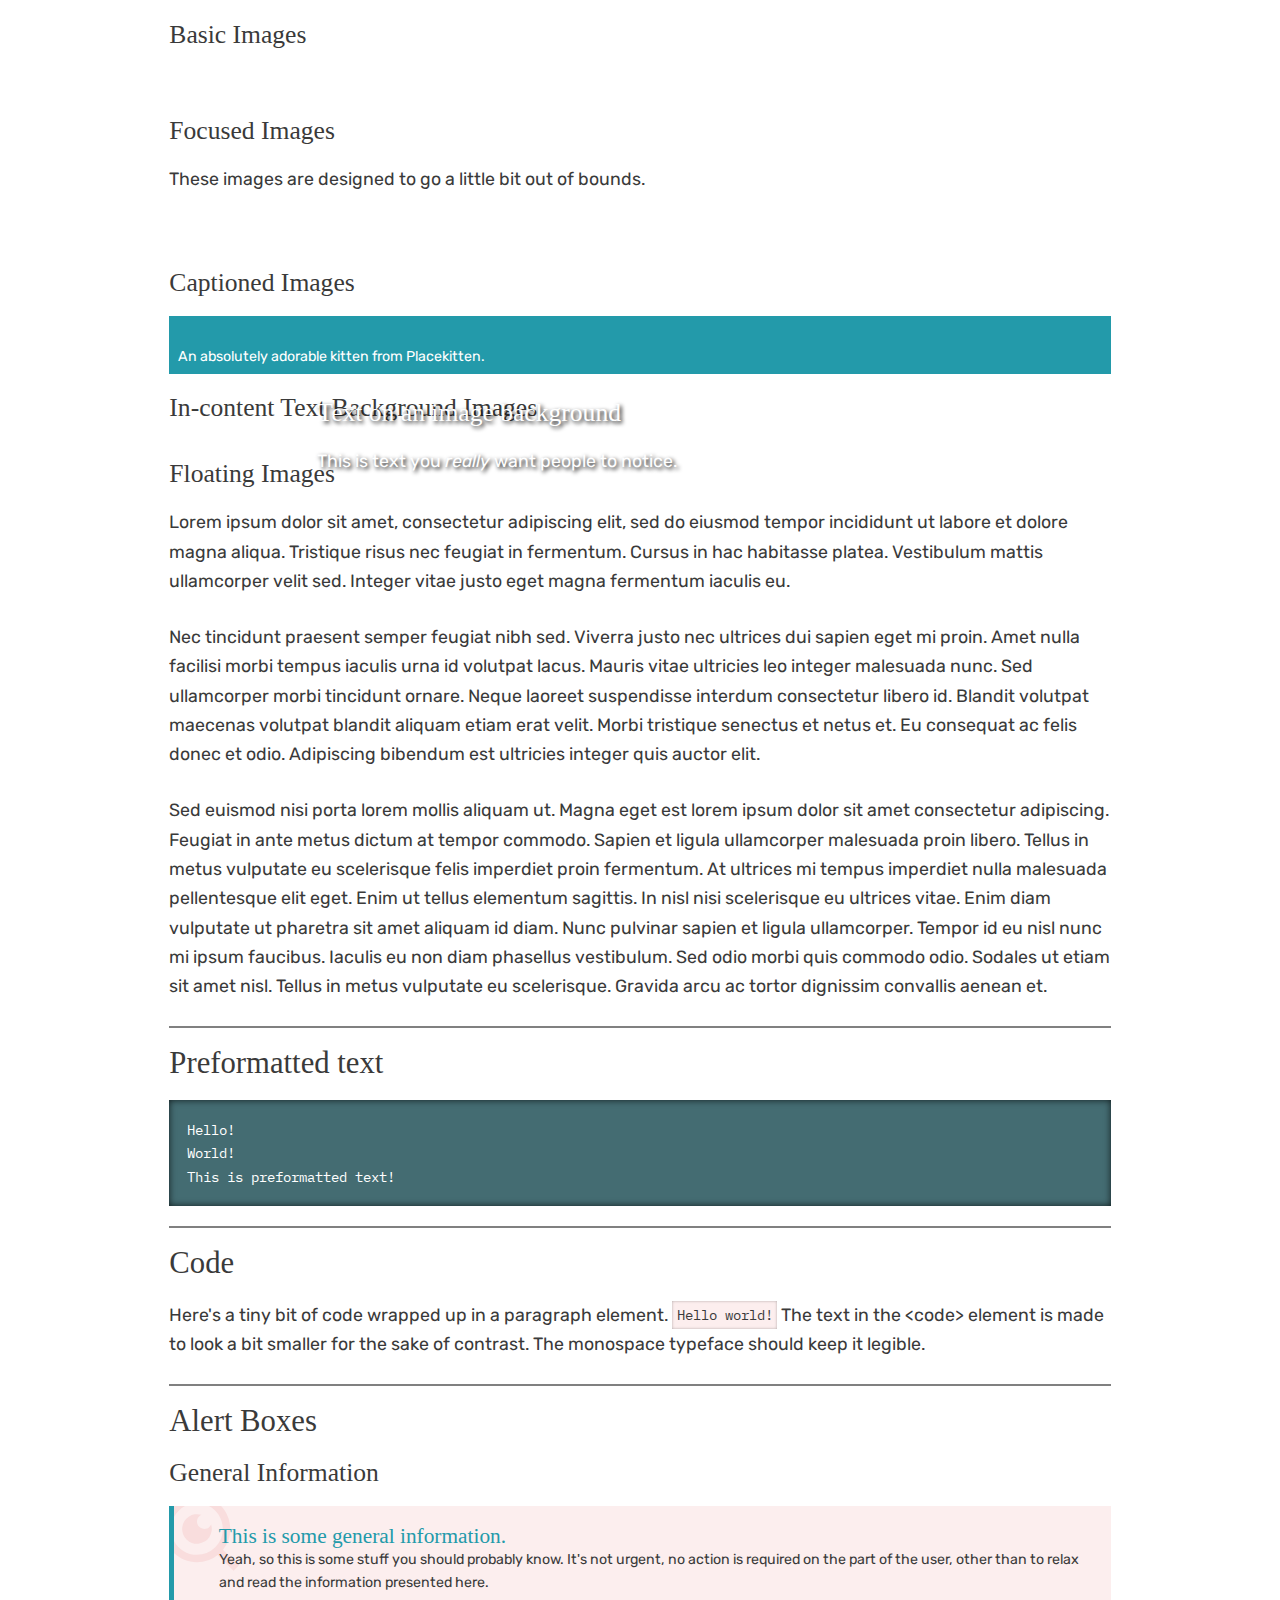
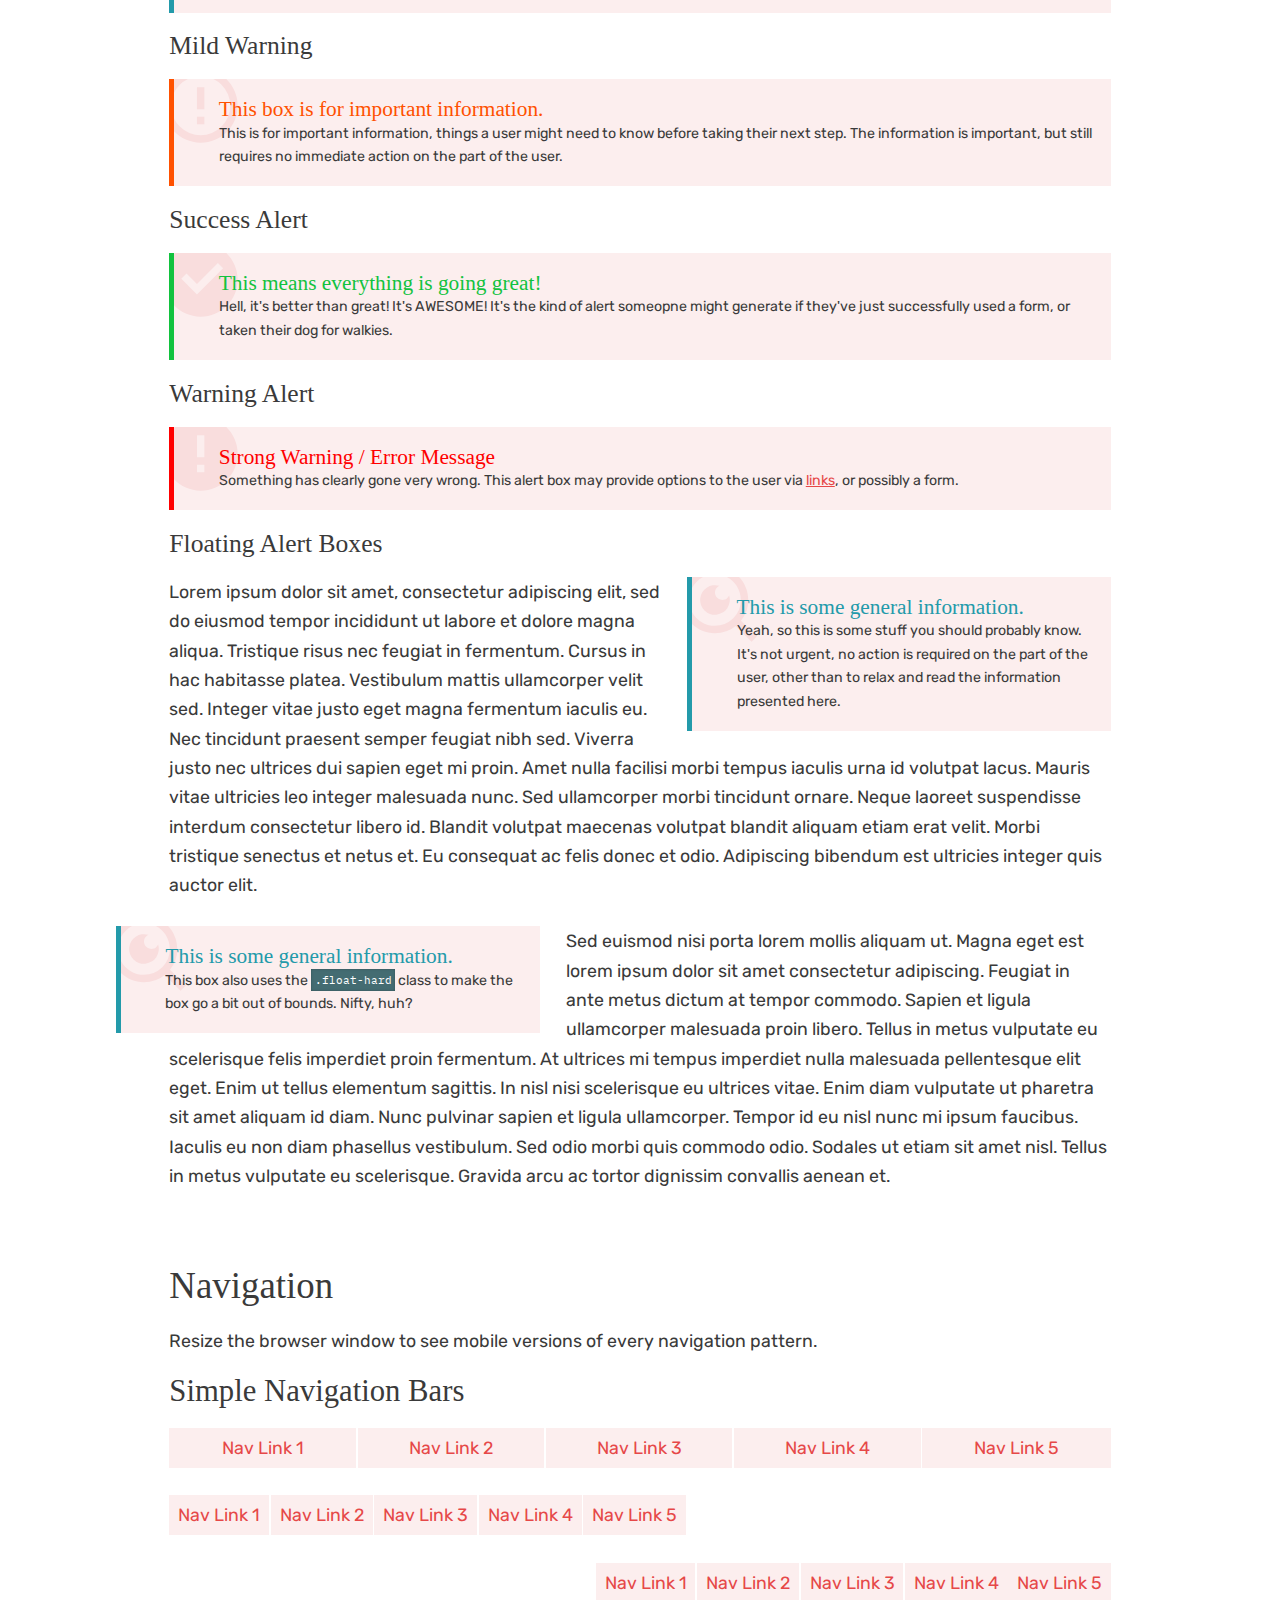
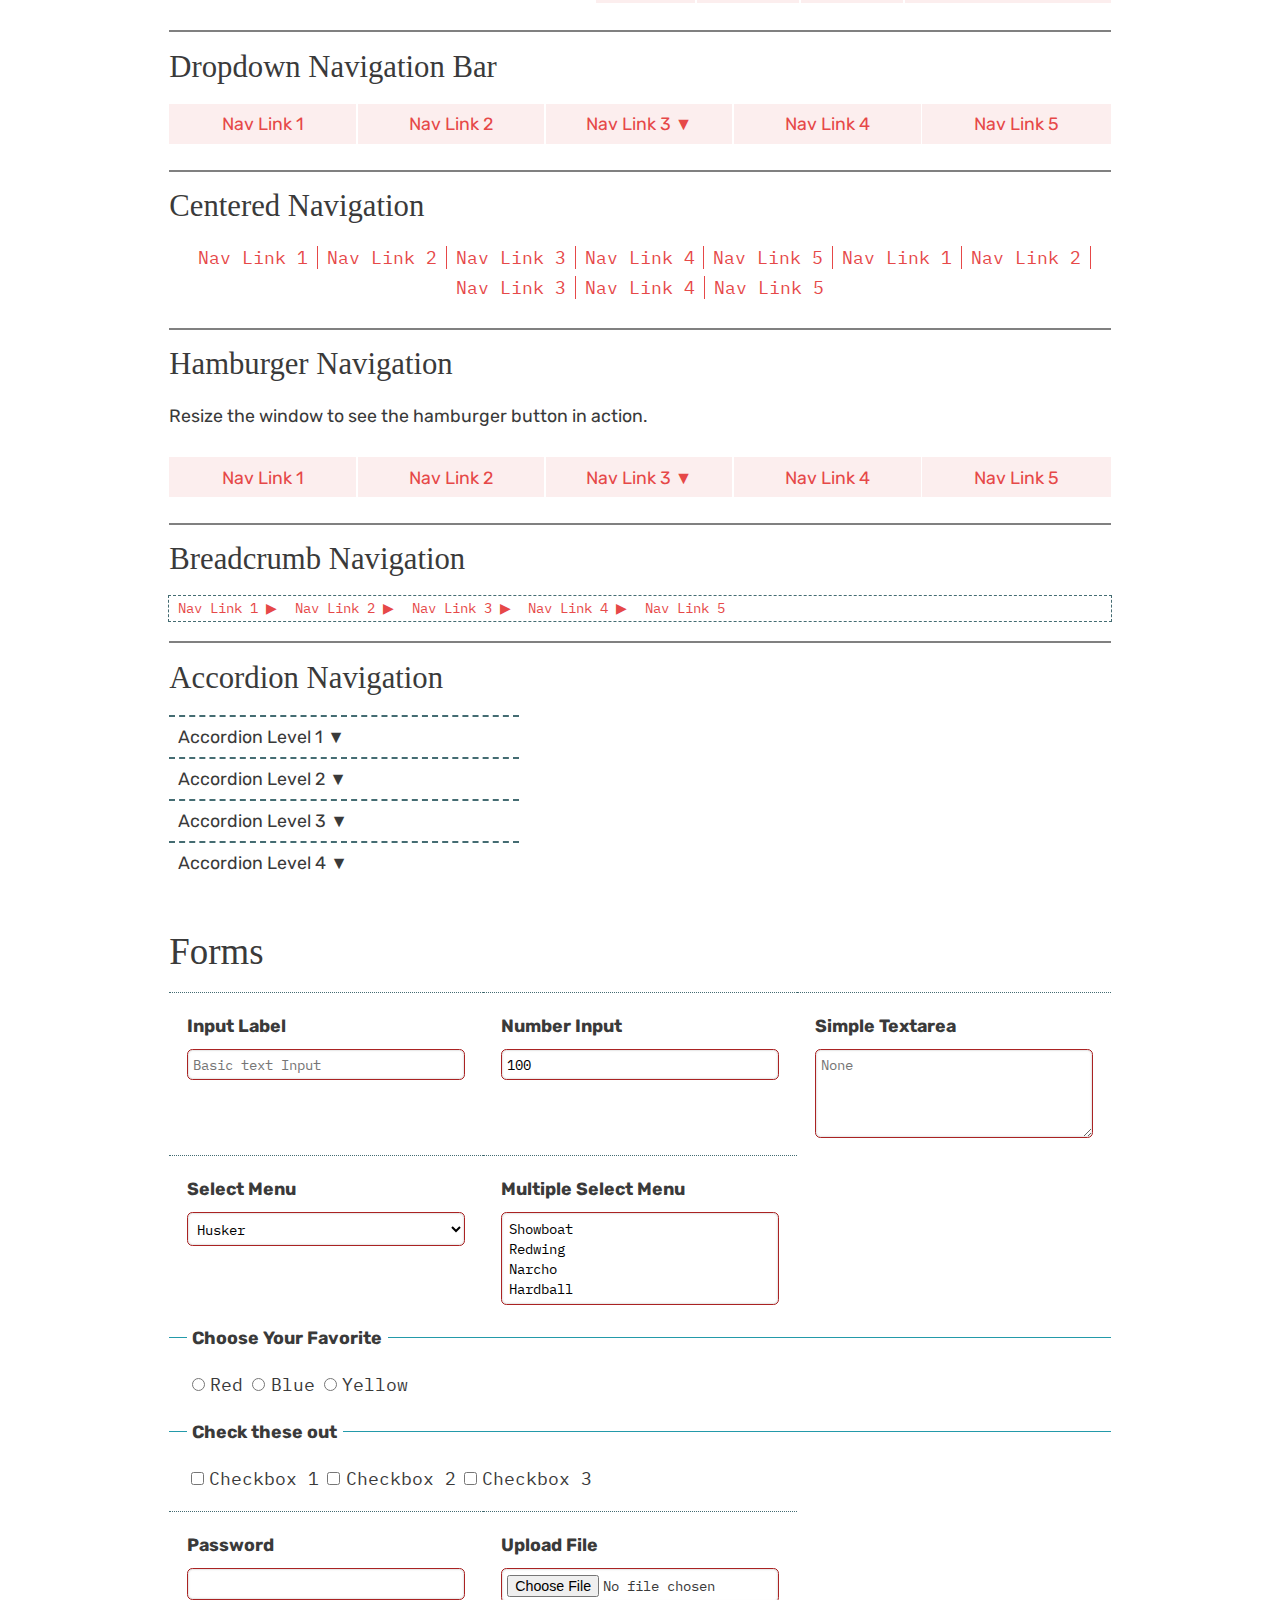
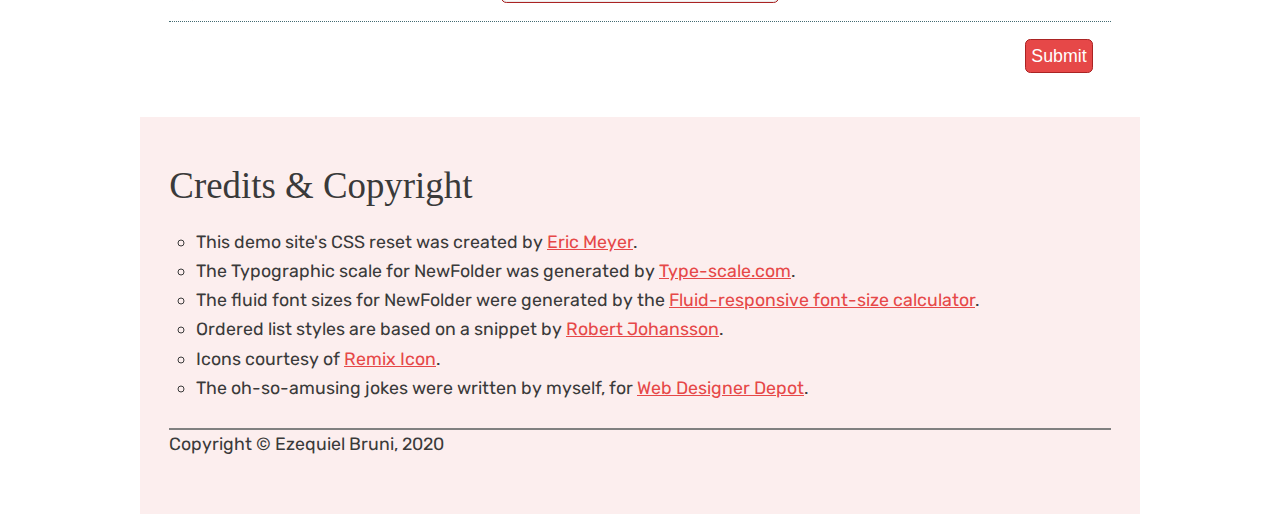
==== commit dea974bd: "Made edit to demo page" ====
--- a/demo-page/index.html
+++ b/demo-page/index.html
@@ -184,8 +184,6 @@
     <hr>
 
     <h3>Preformatted text</h3>
-
-    <p>I've used a lighten operation on the <code>$dark-background</code> color to change the look of the pre-format boxes.</p>
 
 <pre><code>Hello!
 World!
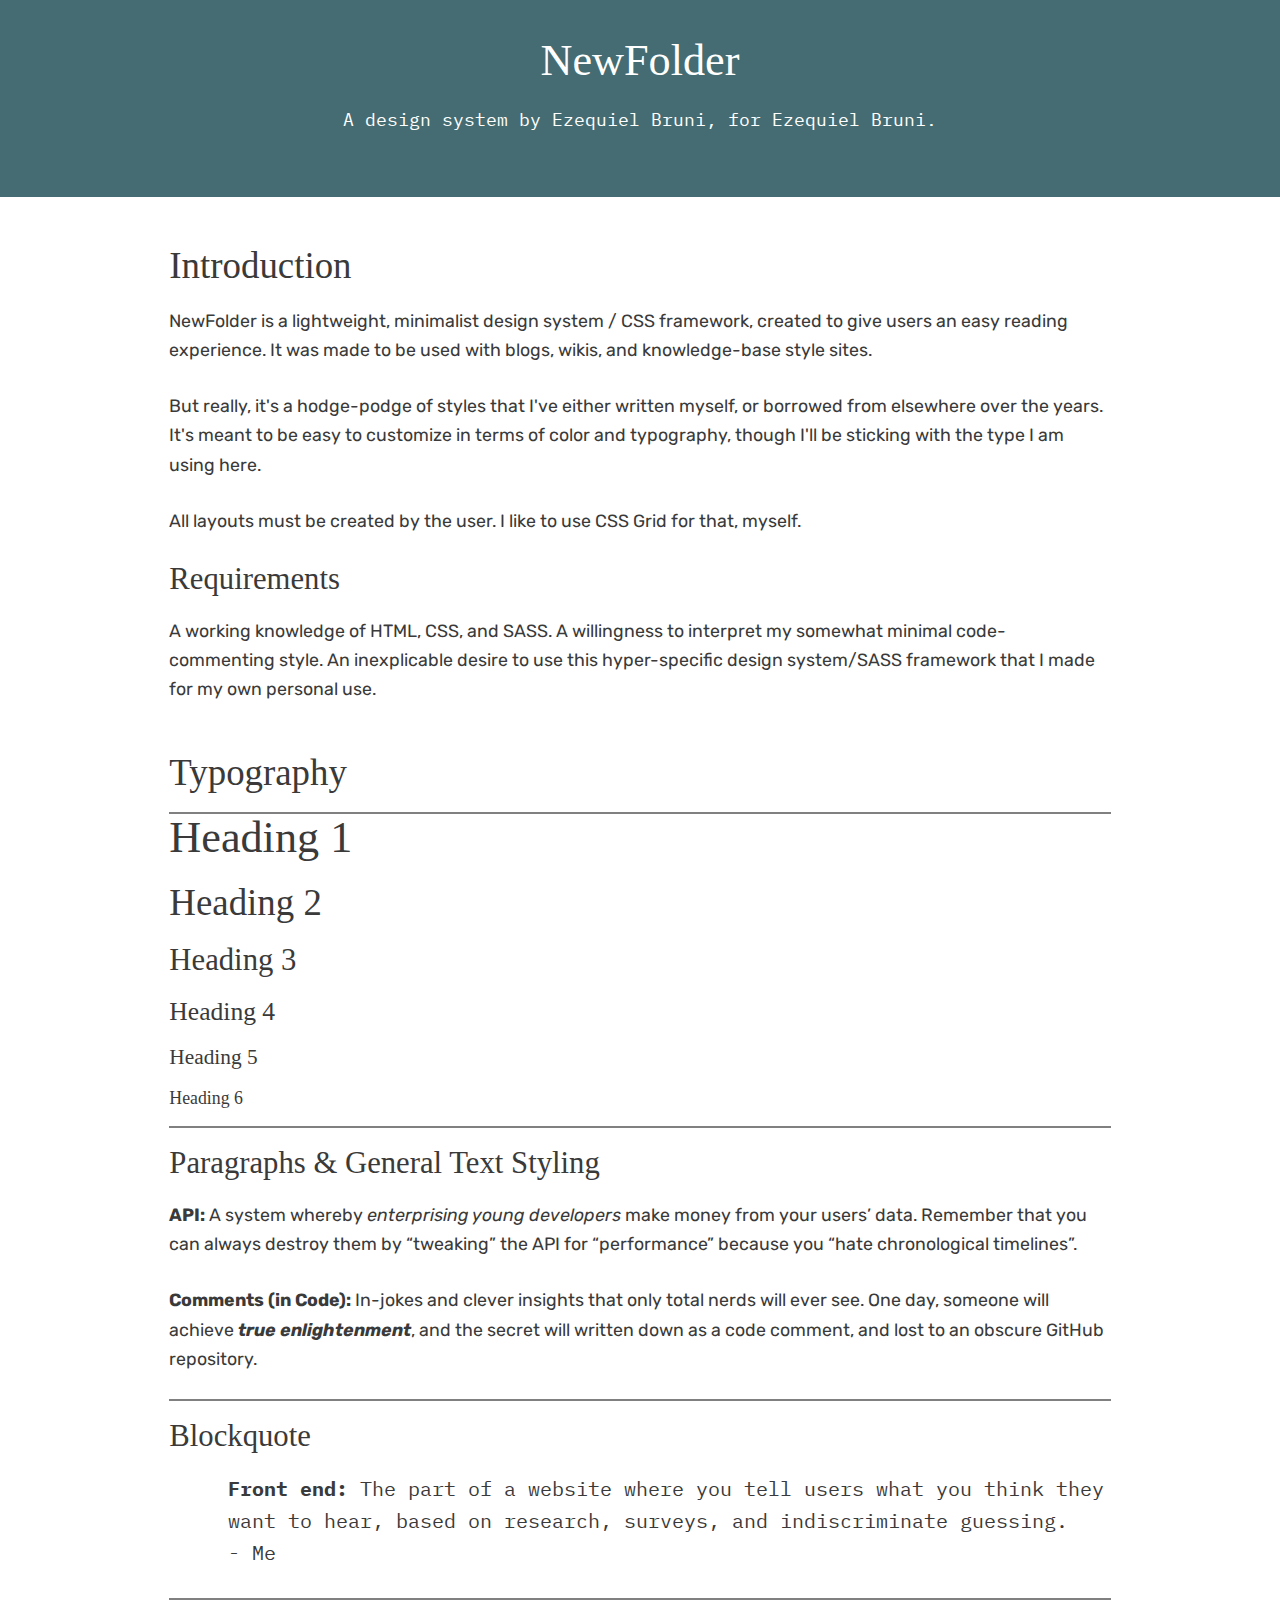
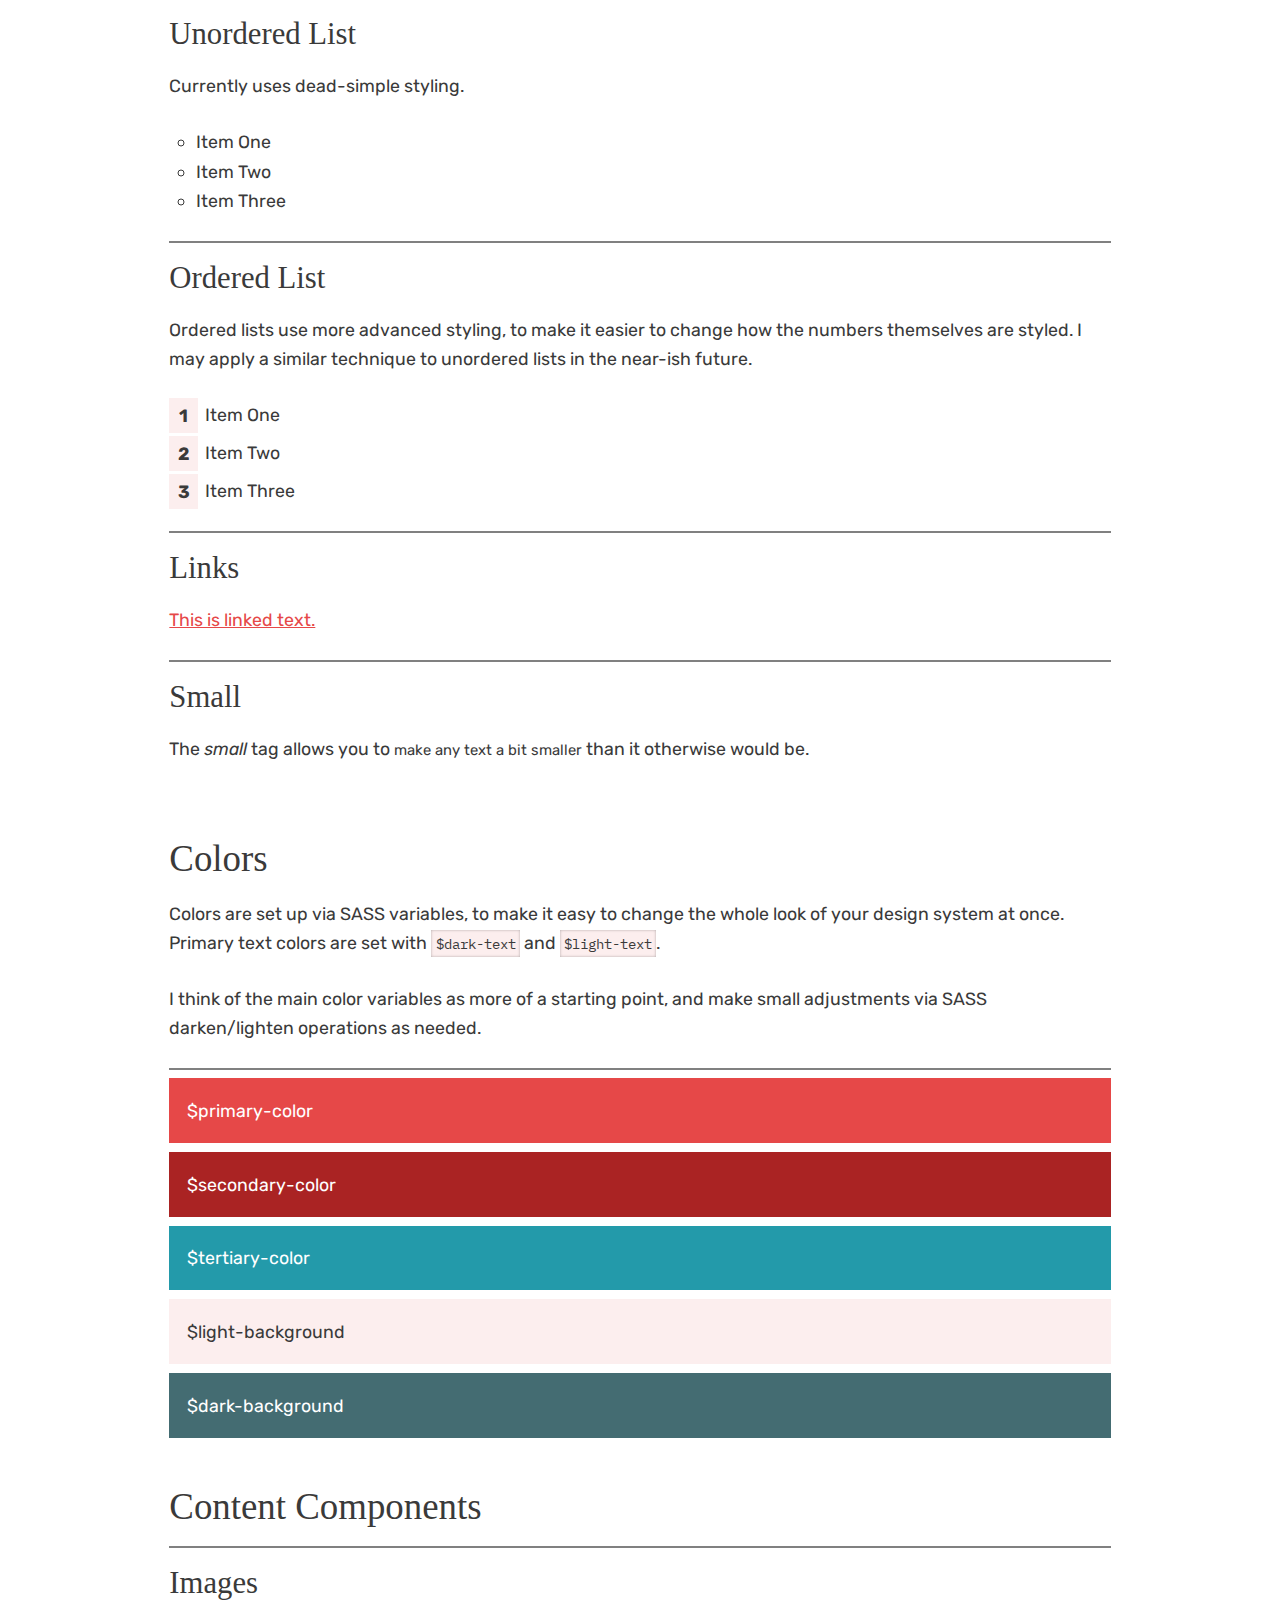
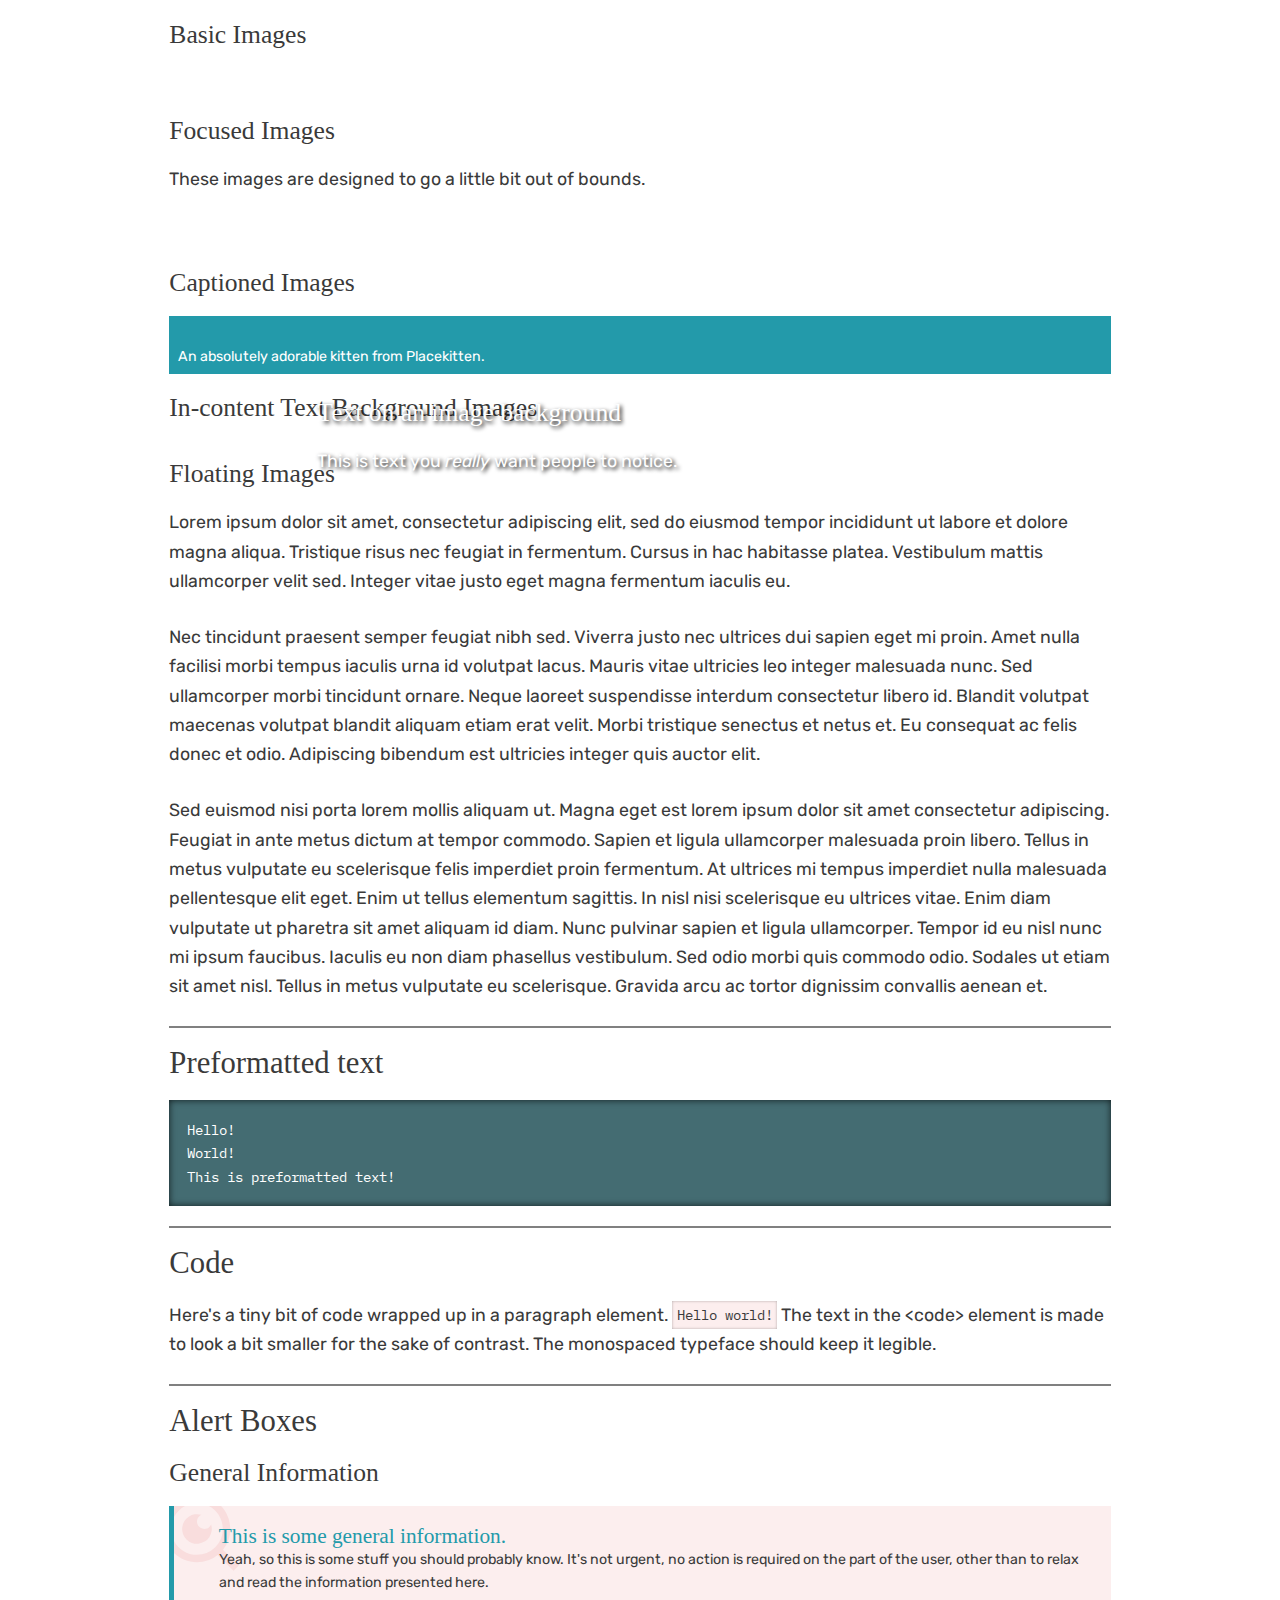
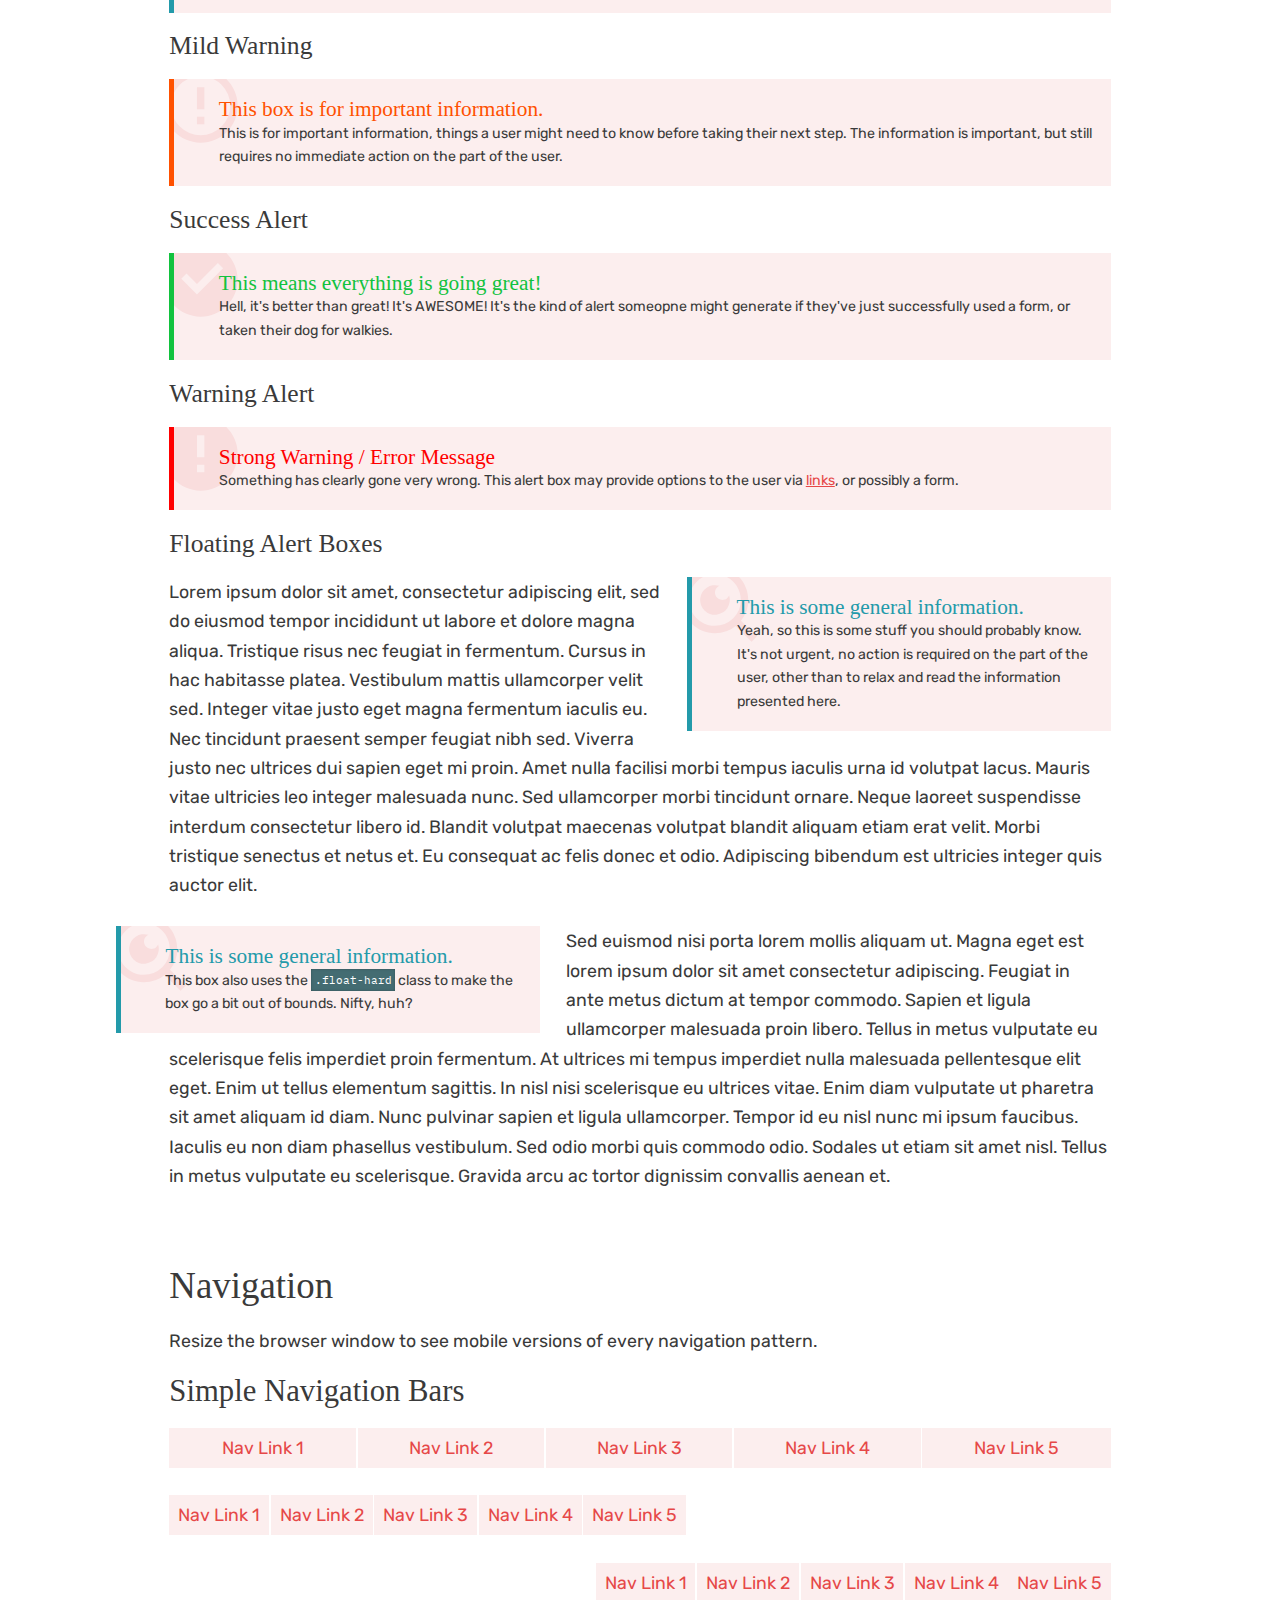
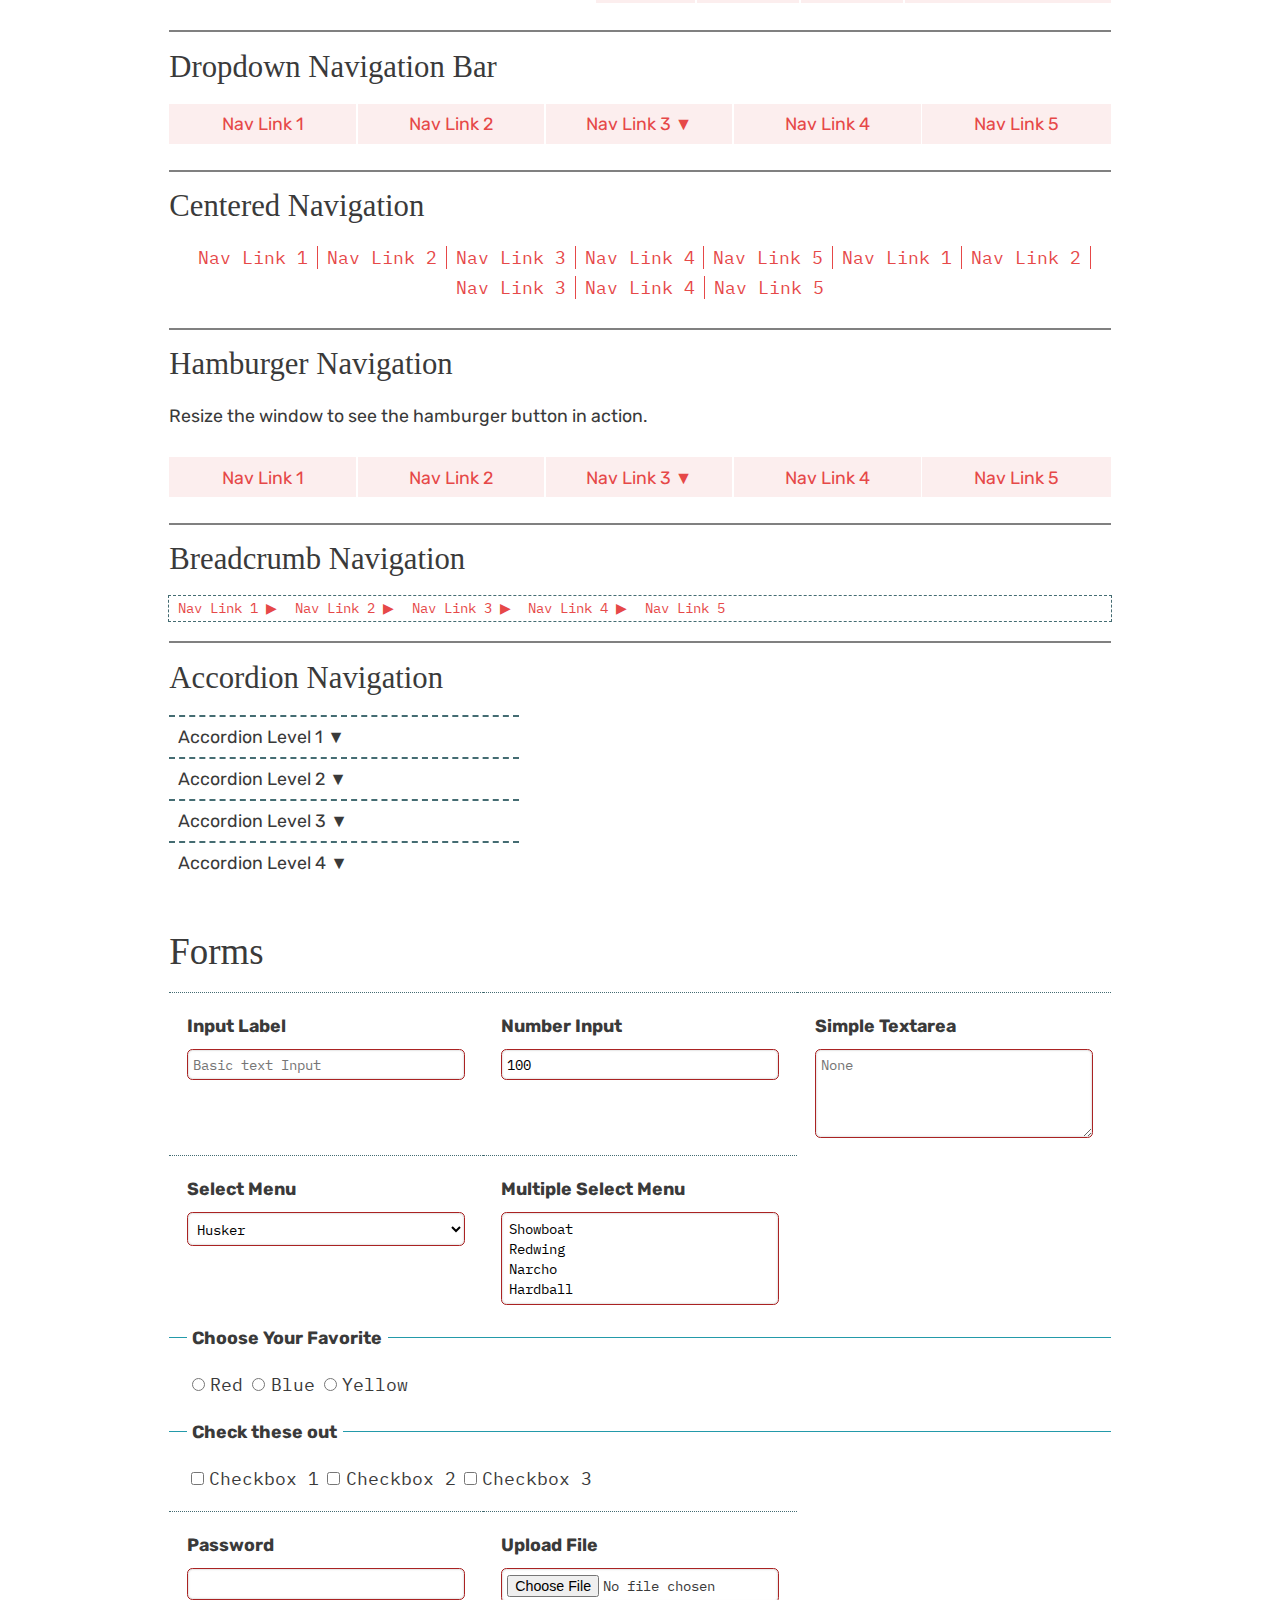
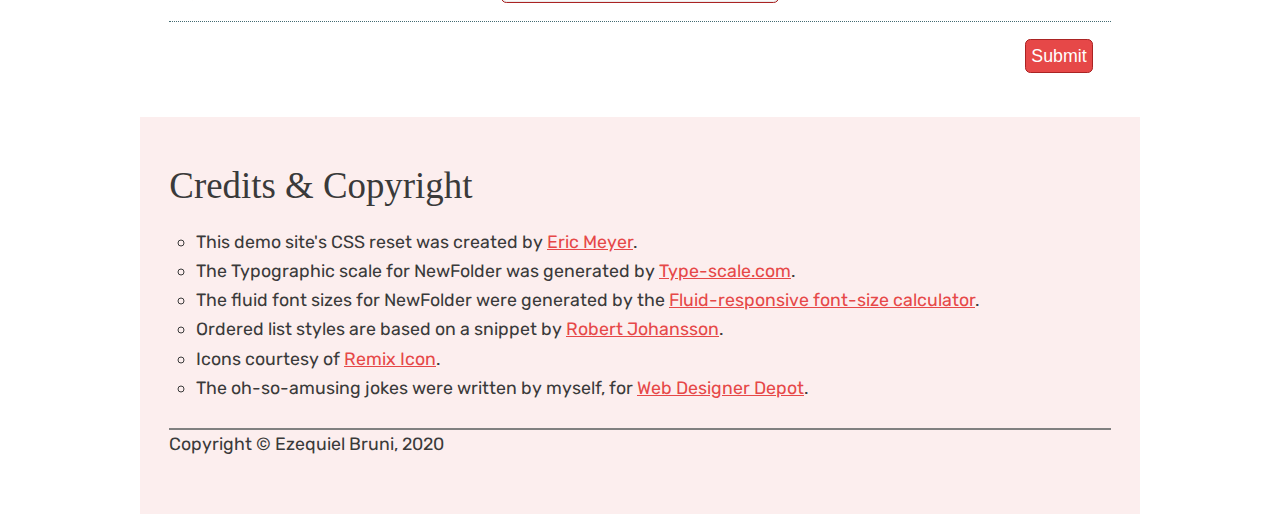
==== commit dbd0b52e: "Proofreading" ====
--- a/demo-page/index.html
+++ b/demo-page/index.html
@@ -194,7 +194,7 @@
 
     <h3>Code</h3>
 
-    <p>Here's a tiny bit of code wrapped up in a paragraph element. <code>Hello world!</code> The text in the &lt;code&gt; element is made to look a bit smaller for the sake of contrast. The monospace typeface should keep it legible.</p>
+    <p>Here's a tiny bit of code wrapped up in a paragraph element. <code>Hello world!</code> The text in the &lt;code&gt; element is made to look a bit smaller for the sake of contrast. The monospaced typeface should keep it legible.</p>
     
     <hr>
 
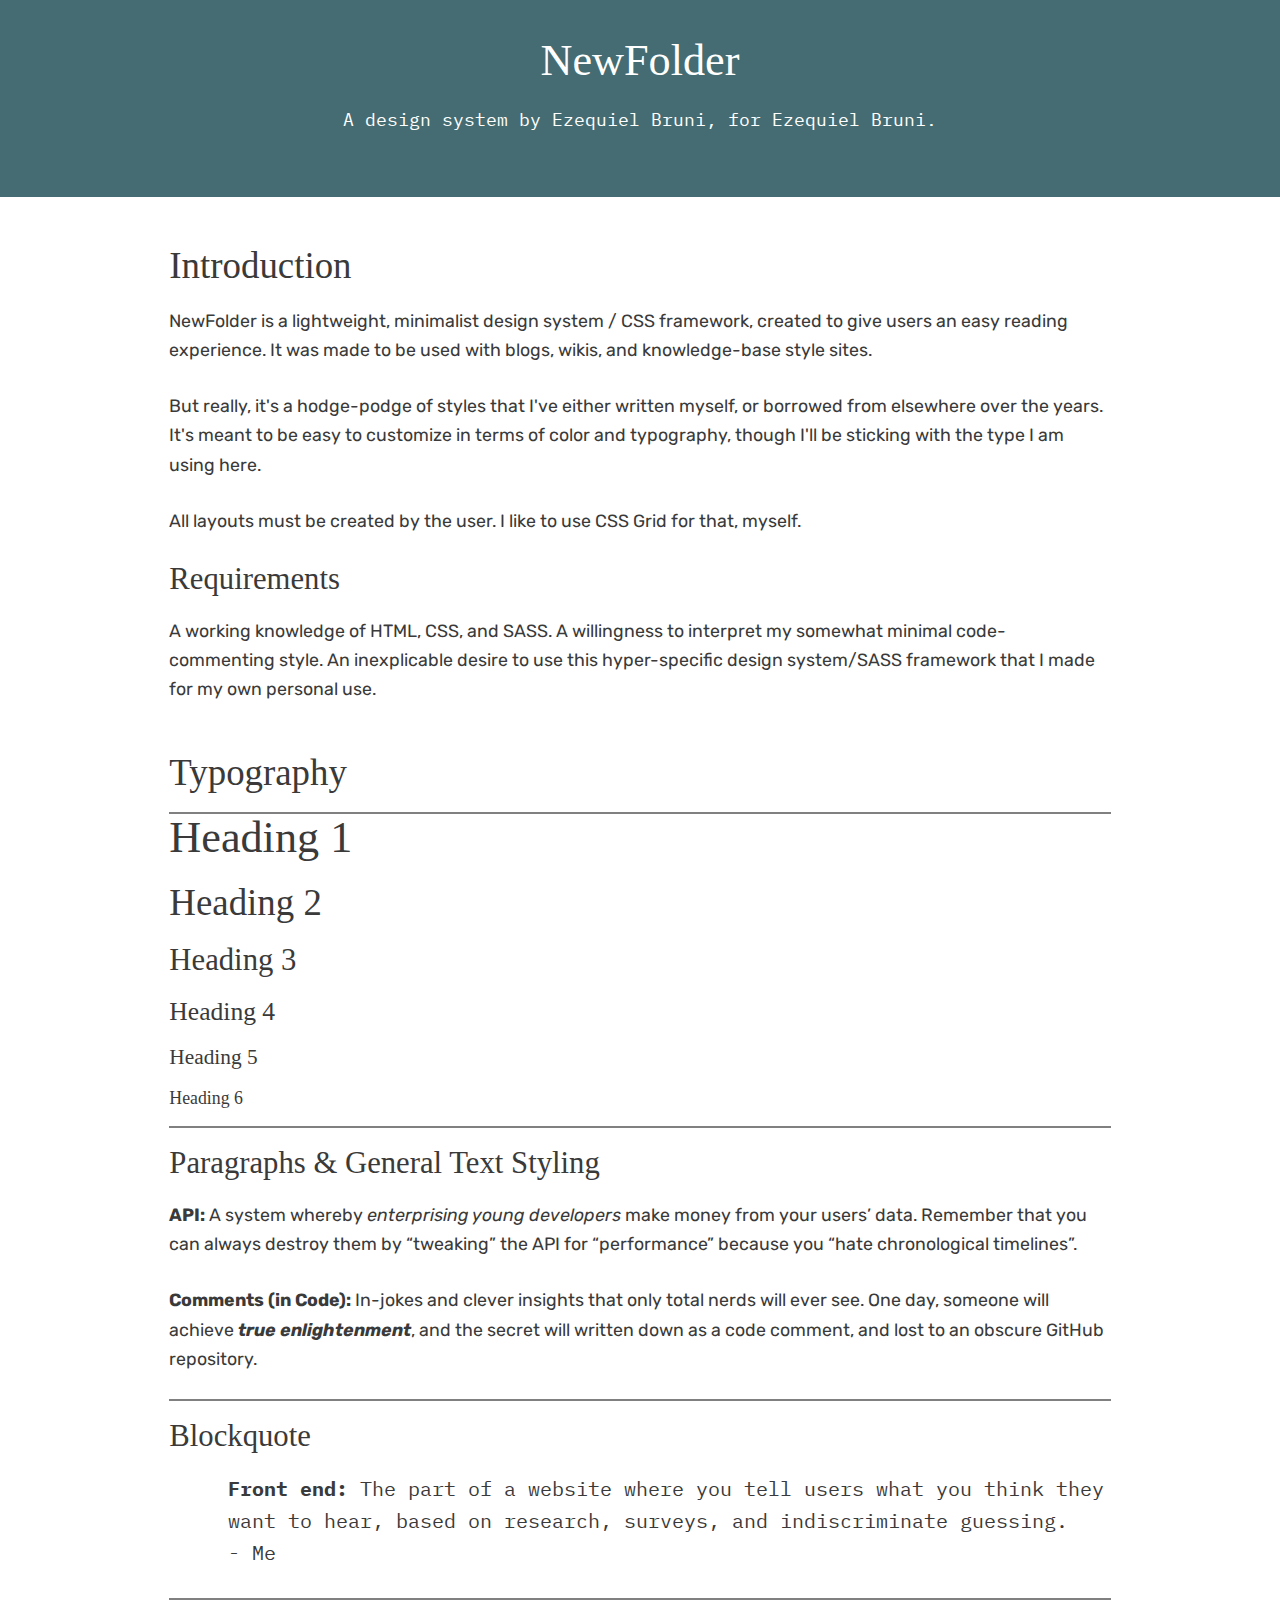
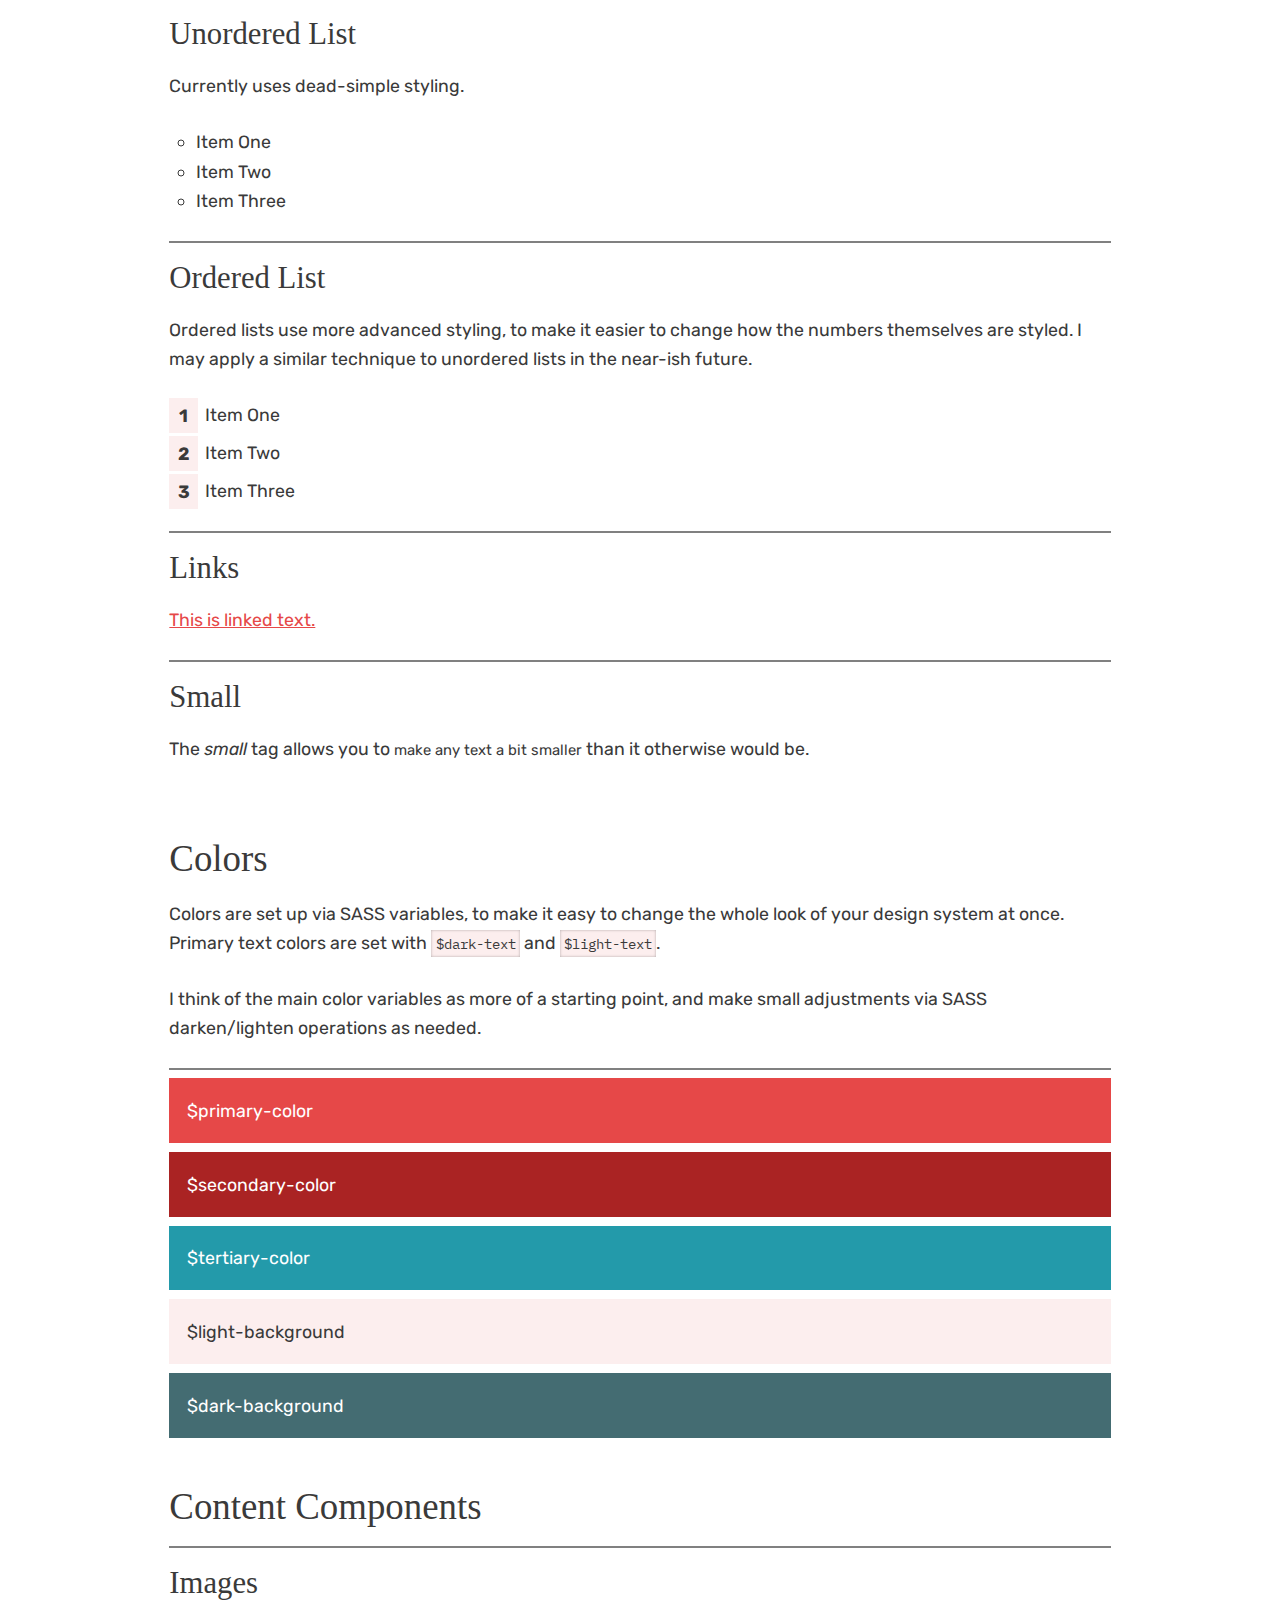
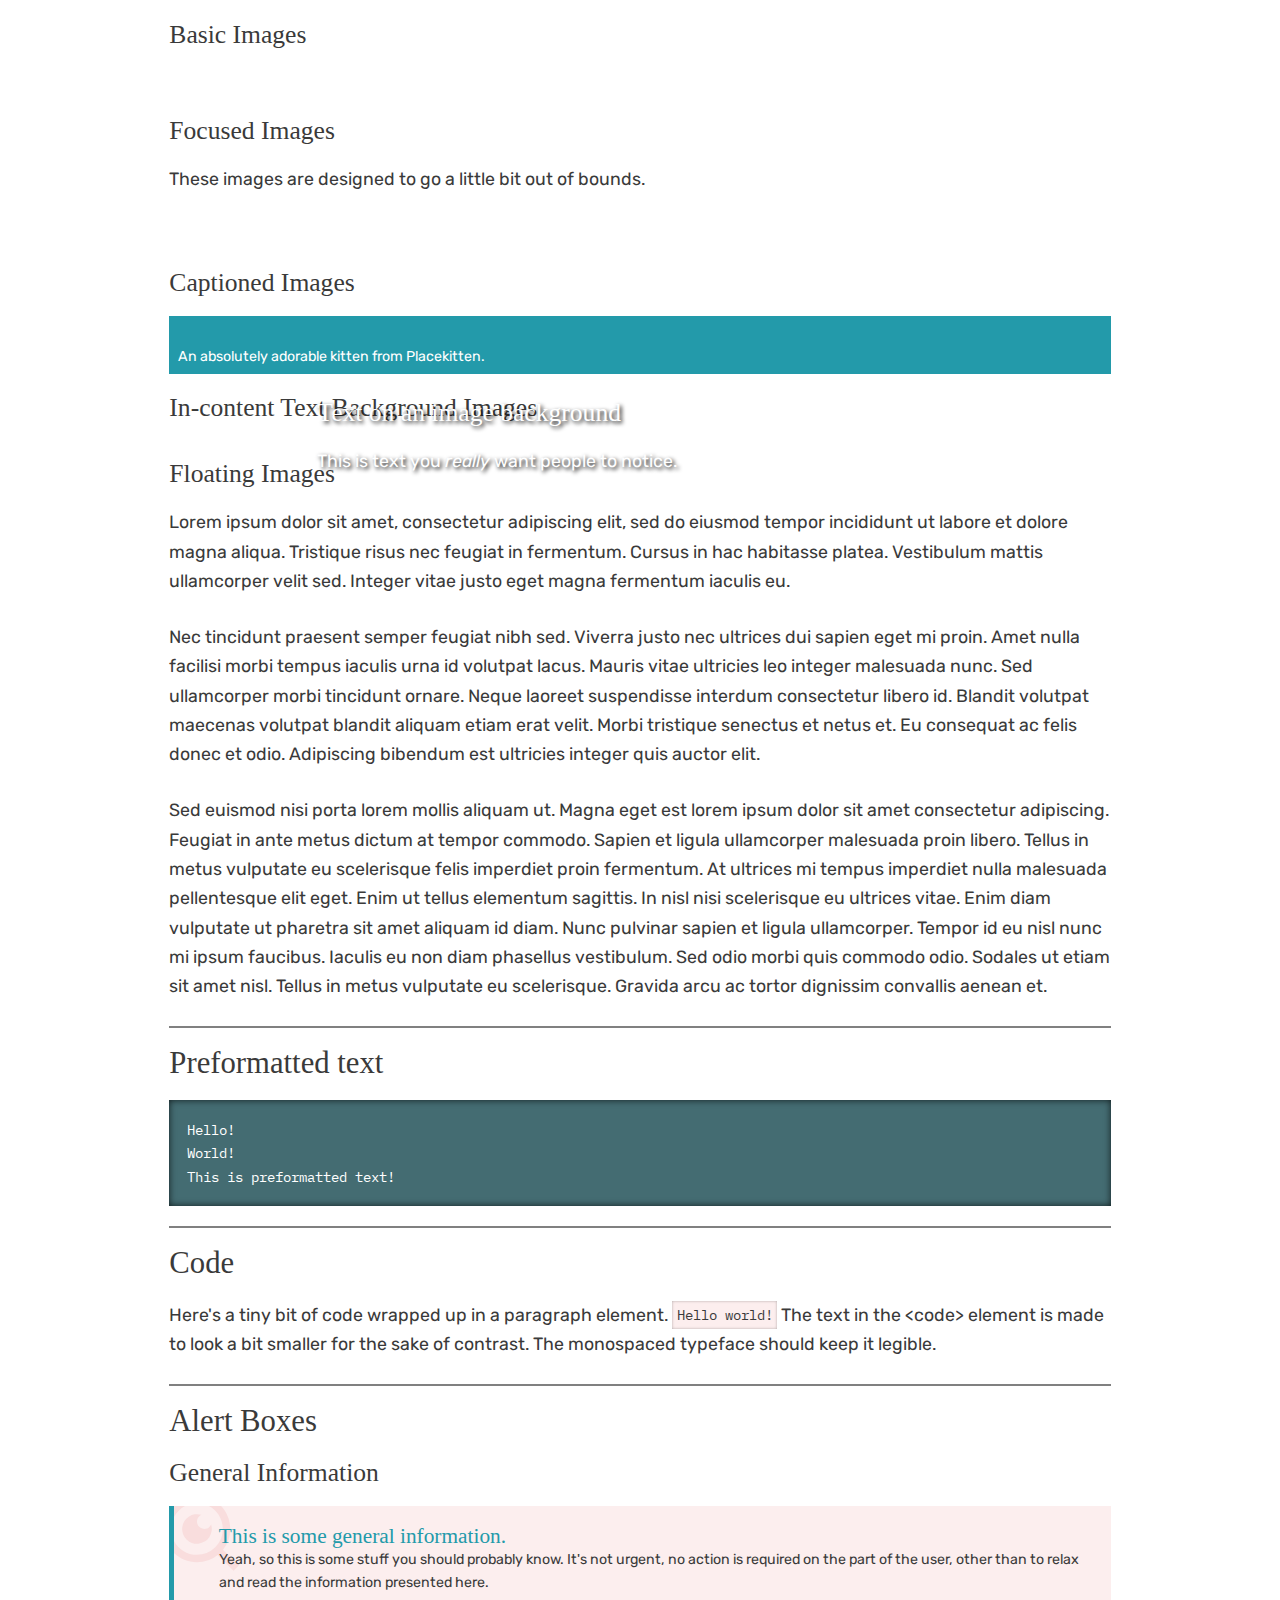
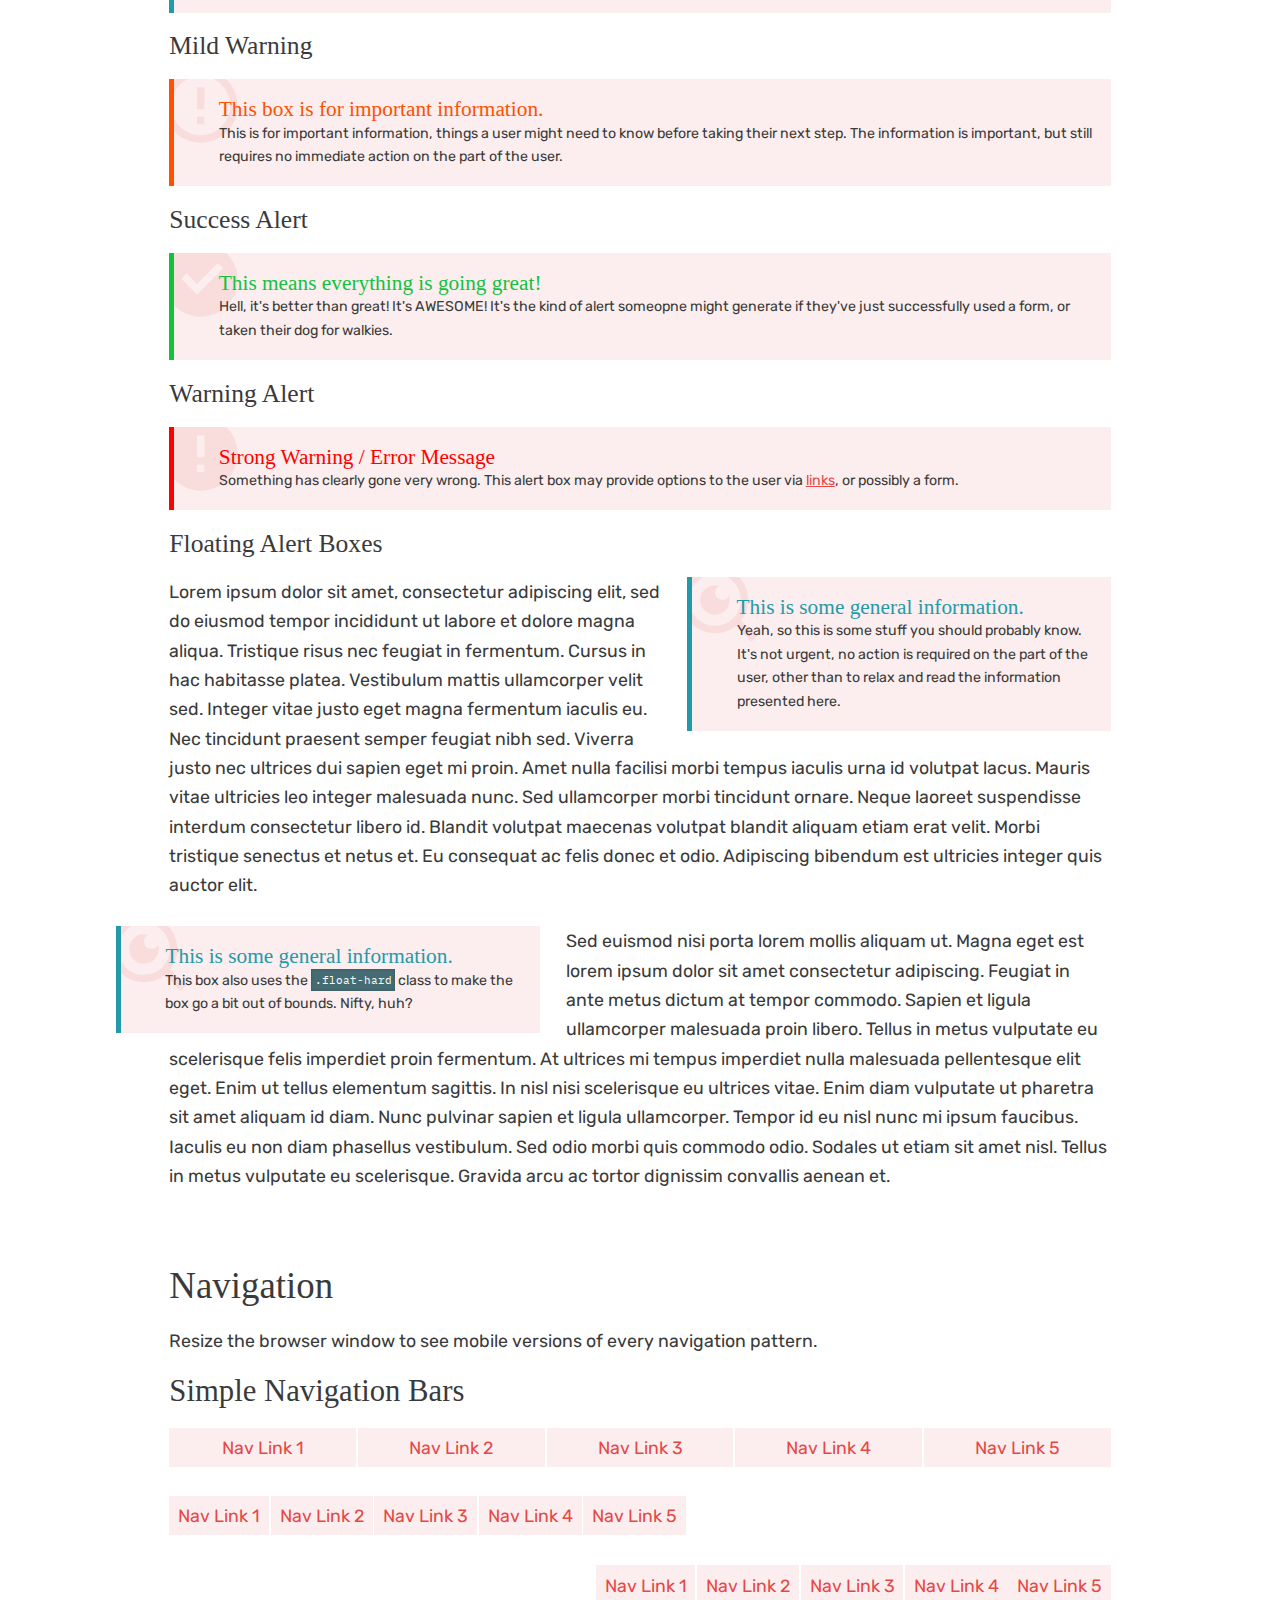
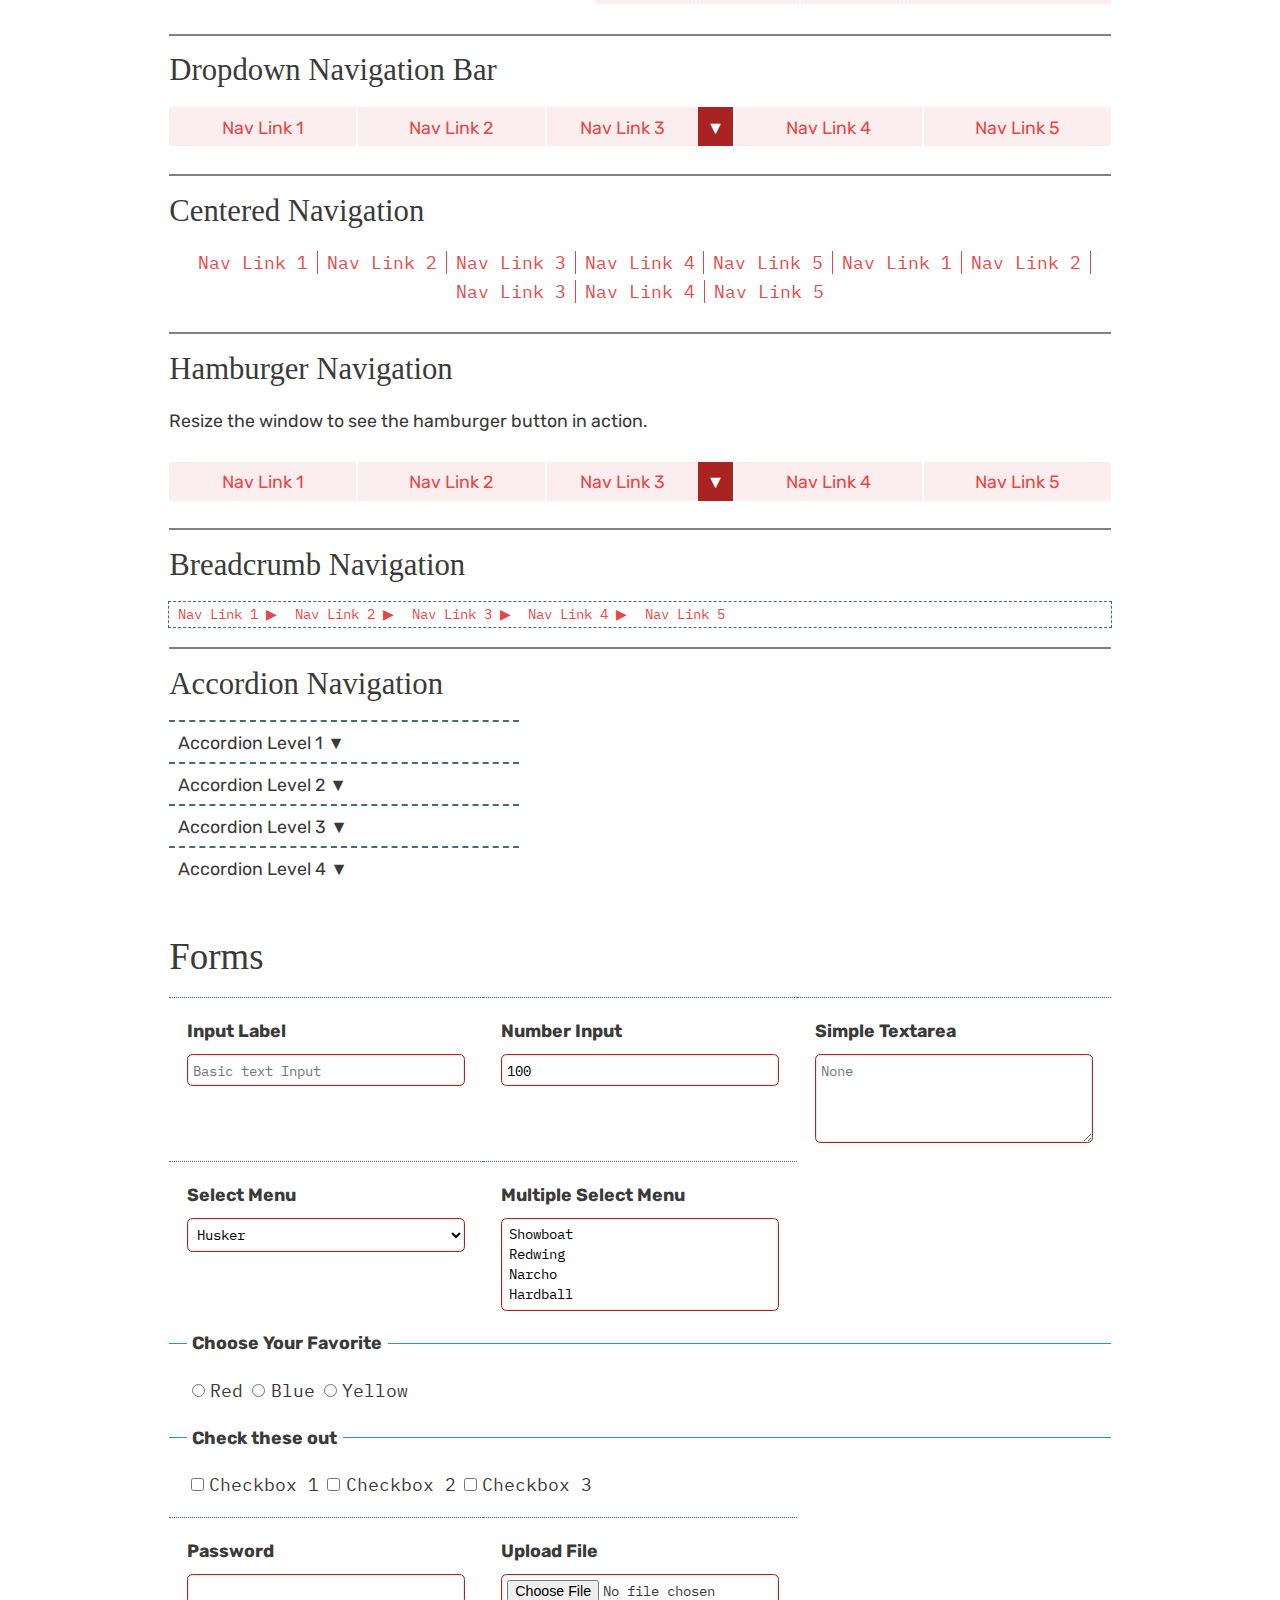
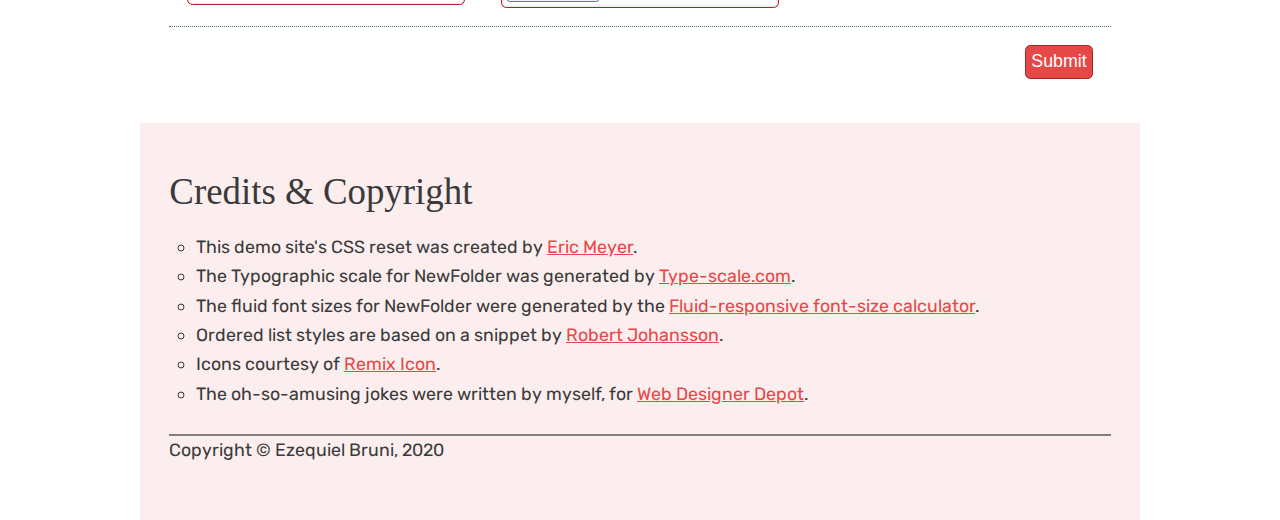
==== commit 0430f0cf: "Fixed dropdown navigation" ====
--- a/demo-page/index.html
+++ b/demo-page/index.html
@@ -293,6 +293,9 @@
         <li><a href="#">Nav Link 1</a></li>
         <li><a href="#">Nav Link 2</a></li>
         <li class="drop"><a href="#">Nav Link 3</a>
+          <label for="dropdowndemo1">▼</label>
+          <input type="checkbox" id="dropdowndemo1">
+
           <ul>
             <li><a href="#">Nav Link 1</a></li>
             <li><a href="#">Nav Link 2</a></li>
@@ -339,6 +342,8 @@
           <li><a href="#">Nav Link 1</a></li>
           <li><a href="#">Nav Link 2</a></li>
           <li class="drop"><a href="#">Nav Link 3</a>
+            <label for="dropdowndemo2">▼</label>
+            <input type="checkbox" id="dropdowndemo2">
             <ul>
               <li><a href="#">Nav Link 1</a></li>
               <li><a href="#">Nav Link 2</a></li>
--- a/demo-page/style.css
+++ b/demo-page/style.css
@@ -276,19 +276,20 @@
   text-decoration: none;
 }
 
-nav.nav-bar ul li a {
+nav.nav-bar ul li a, nav.nav-block ul li a {
   display: block;
   padding: .3rem;
+  height: 2.2rem;
   background: #fceeee;
   margin-bottom: 2px;
 }
 
-nav.nav-bar ul li a:hover {
+nav.nav-bar ul li a:hover, nav.nav-block ul li a:hover {
   background: #446c72;
   color: white;
 }
 
-@media (min-width: 500px) {
+@media (min-width: 700px) {
   nav.nav-bar ul {
     display: -webkit-box;
     display: -ms-flexbox;
@@ -300,13 +301,13 @@
             flex-grow: 1;
     -ms-flex-preferred-size: 0;
         flex-basis: 0;
+    margin-bottom: 0;
+    margin-right: .1rem;
   }
   nav.nav-bar ul li a {
     text-align: center;
-    margin-bottom: 0;
-    margin-right: .1rem;
-  }
-  nav.nav-bar ul li:last-child a {
+  }
+  nav.nav-bar ul li:last-child {
     margin: 0;
   }
 }
@@ -325,12 +326,12 @@
           flex-grow: 0;
   -ms-flex-preferred-size: auto;
       flex-basis: auto;
+  margin-bottom: .1rem;
+  margin-right: .1rem;
 }
 
 nav.left ul li a, nav.right ul li a {
   text-align: center;
-  margin-bottom: .1rem;
-  margin-right: .1rem;
   padding: .3rem .5rem .3rem .5rem;
 }
 
@@ -340,7 +341,7 @@
           justify-content: flex-end;
 }
 
-nav.right ul li a {
+nav.right ul li {
   margin-right: 0;
   margin-left: .1rem;
 }
@@ -348,14 +349,38 @@
 nav.dropdown ul li ul {
   display: none;
   margin-left: 1.5rem;
-}
-
-nav.dropdown ul li.drop > a:after {
-  content: " ▼";
-}
-
-nav.dropdown ul li.drop:hover ul {
-  display: block;
+  width: 100%;
+}
+
+nav.dropdown ul li.drop, nav.dropdown ul li.folder {
+  display: -webkit-box;
+  display: -ms-flexbox;
+  display: flex;
+  -ms-flex-wrap: wrap;
+      flex-wrap: wrap;
+}
+
+nav.dropdown ul li.drop a, nav.dropdown ul li.folder a {
+  -webkit-box-flex: 1;
+      -ms-flex: 1;
+          flex: 1;
+}
+
+nav.dropdown ul li.drop input[type=checkbox], nav.dropdown ul li.folder input[type=checkbox] {
+  display: none;
+}
+
+nav.dropdown ul li.drop input[type=checkbox]:checked + ul, nav.dropdown ul li.folder input[type=checkbox]:checked + ul {
+  display: block;
+}
+
+nav.dropdown ul li.drop label, nav.dropdown ul li.folder label {
+  color: white;
+  background: #aa2323;
+  padding: .3rem;
+  text-align: center;
+  width: 2rem;
+  height: 2.2rem;
 }
 
 @media (min-width: 700px) {
@@ -364,11 +389,16 @@
   }
   nav.dropdown ul li ul {
     margin: 0;
+    margin-top: 2.2rem;
     position: absolute;
     width: 100%;
   }
   nav.dropdown ul li ul li a {
     margin-top: 2px;
+  }
+  nav.dropdown.nav-block ul li ul {
+    position: static;
+    padding-left: 1.5rem;
   }
 }
 
@@ -415,8 +445,8 @@
   display: block;
 }
 
-@media (min-width: 500px) {
-  nav.hamburger label {
+@media (min-width: 700px) {
+  nav.hamburger > label {
     display: none;
   }
   nav.hamburger > ul {
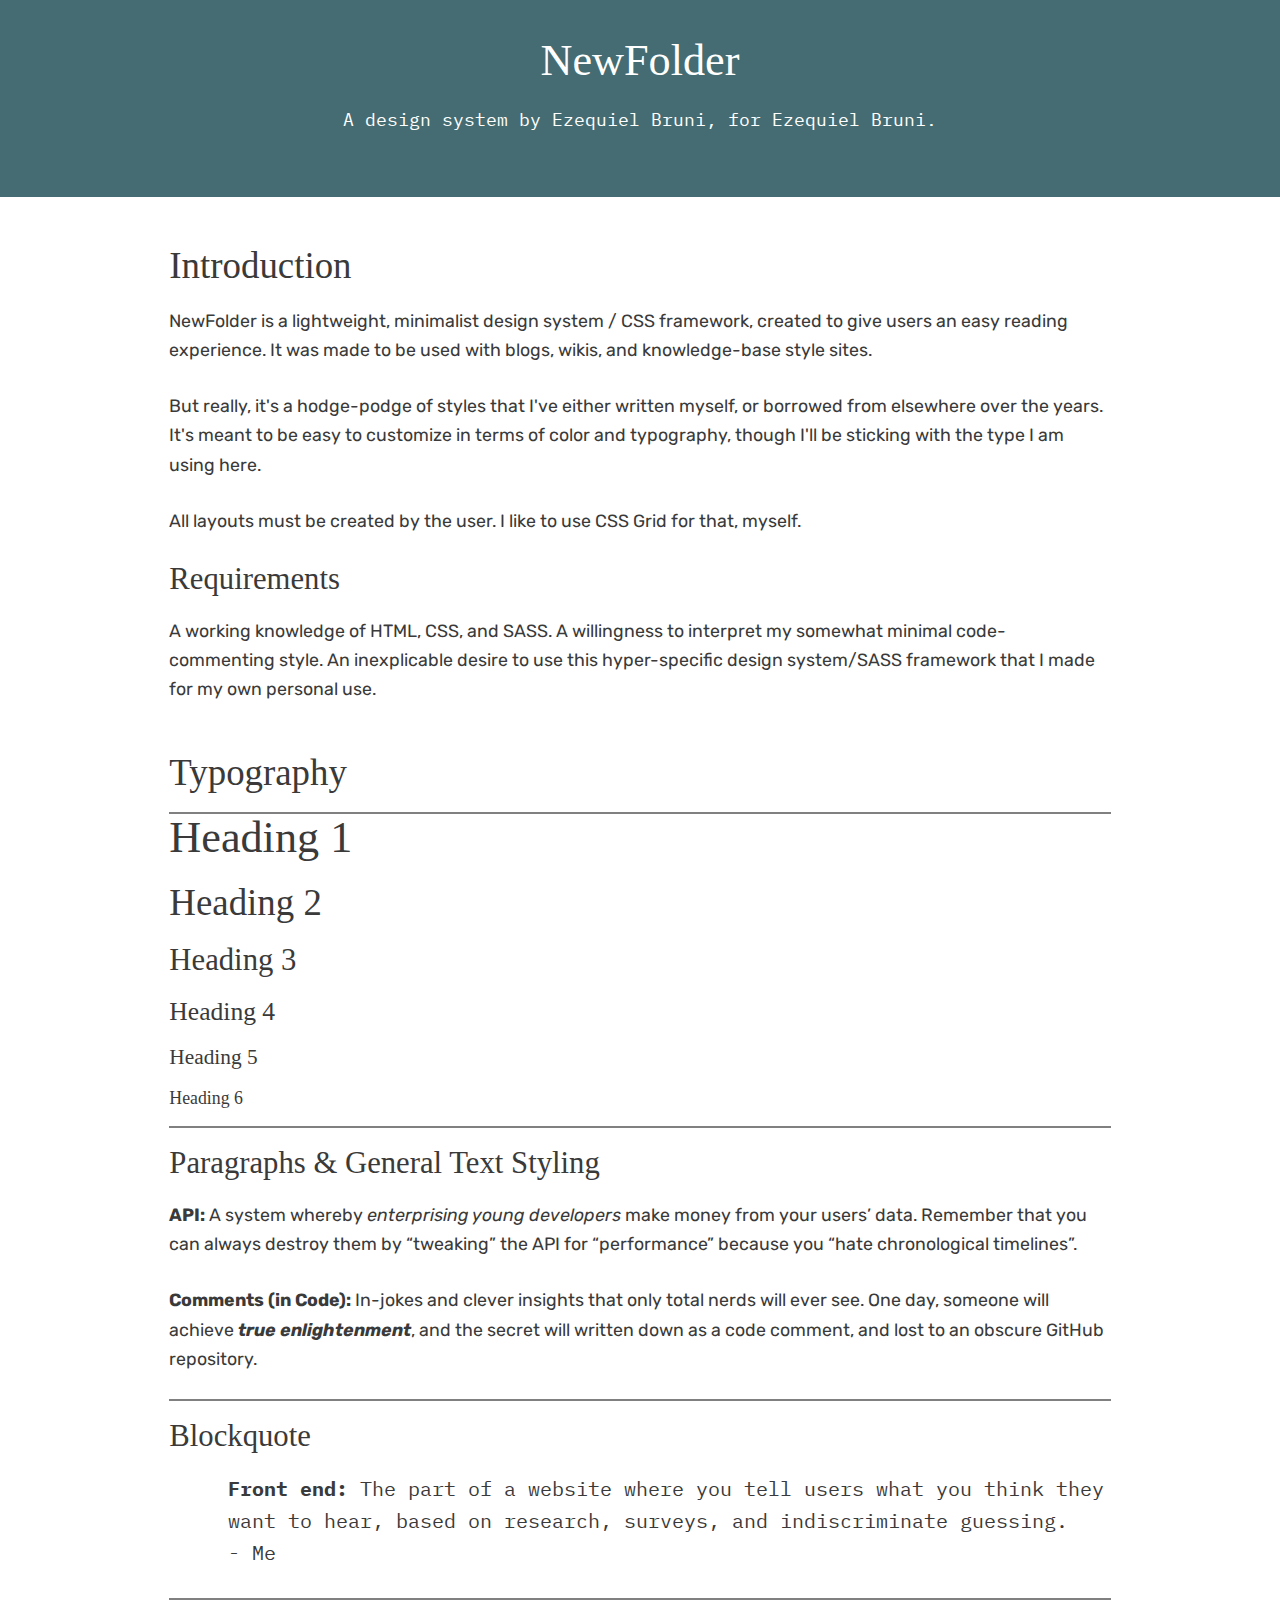
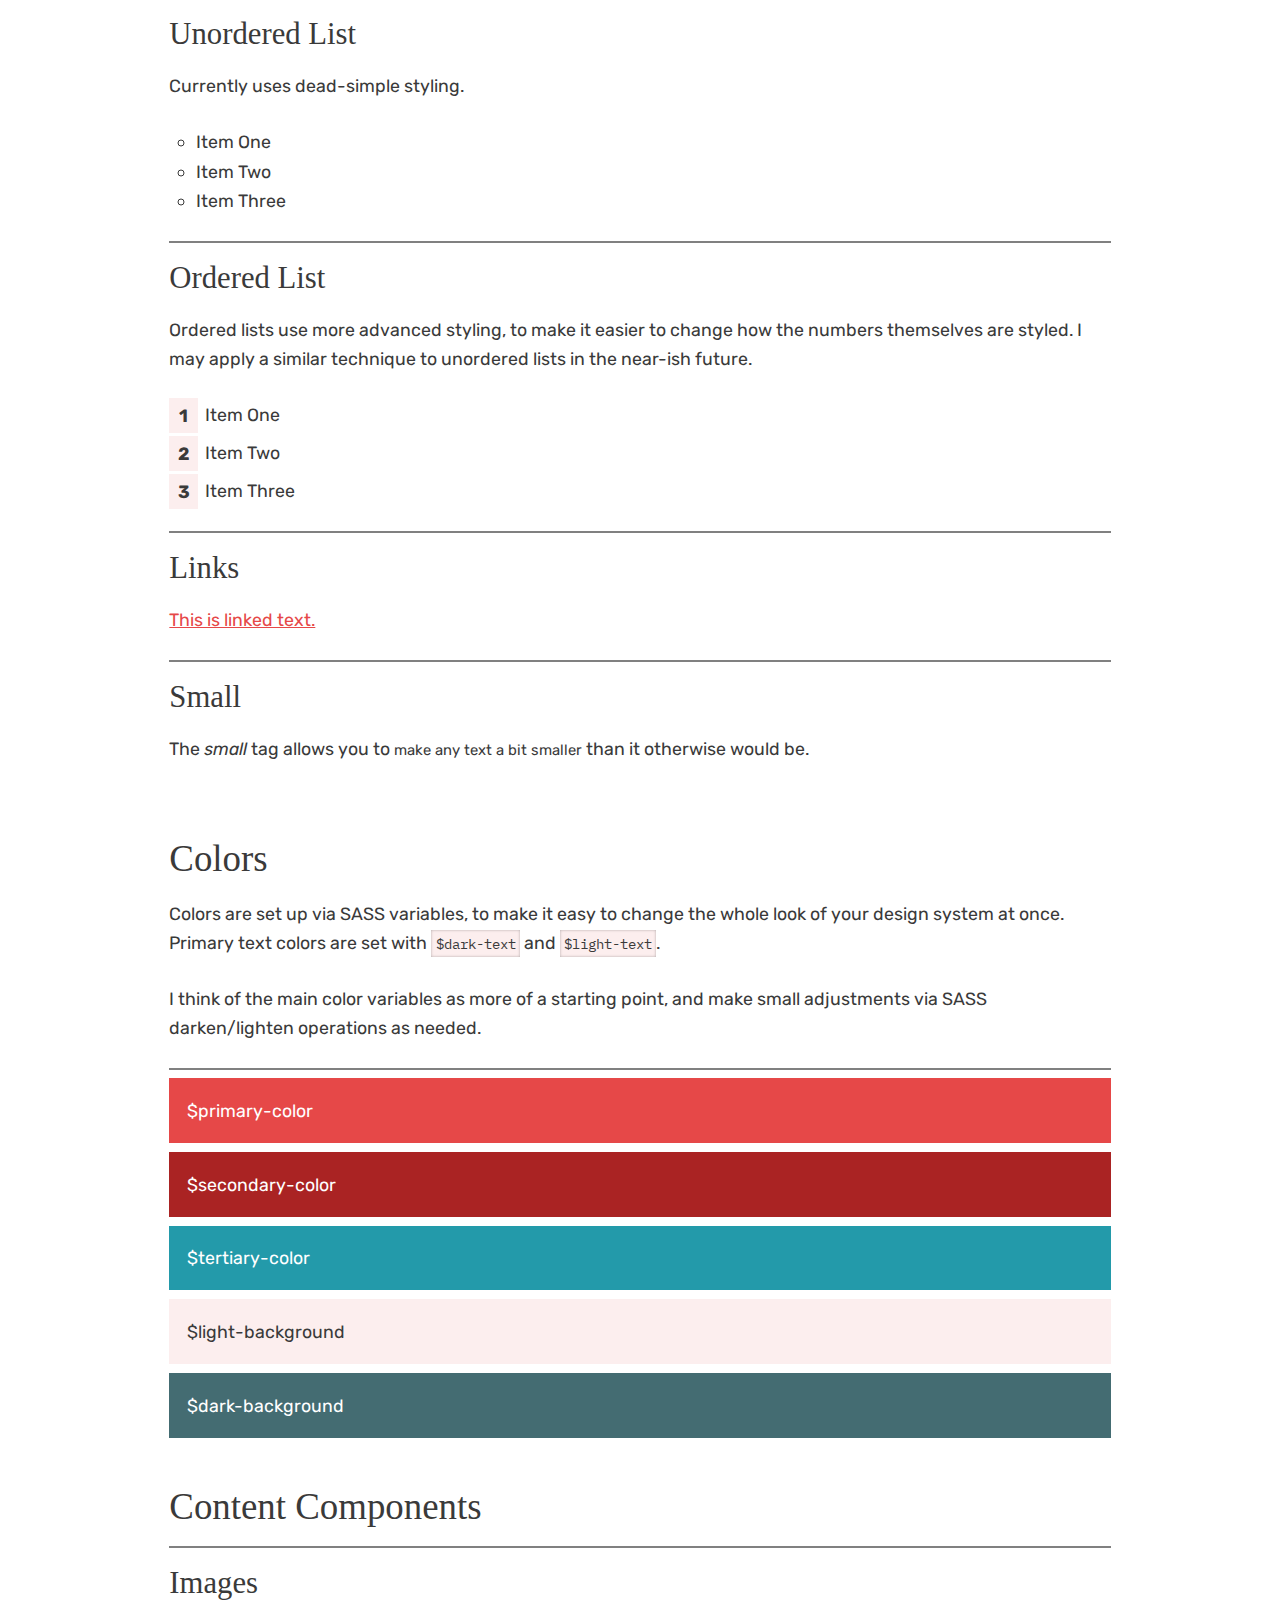
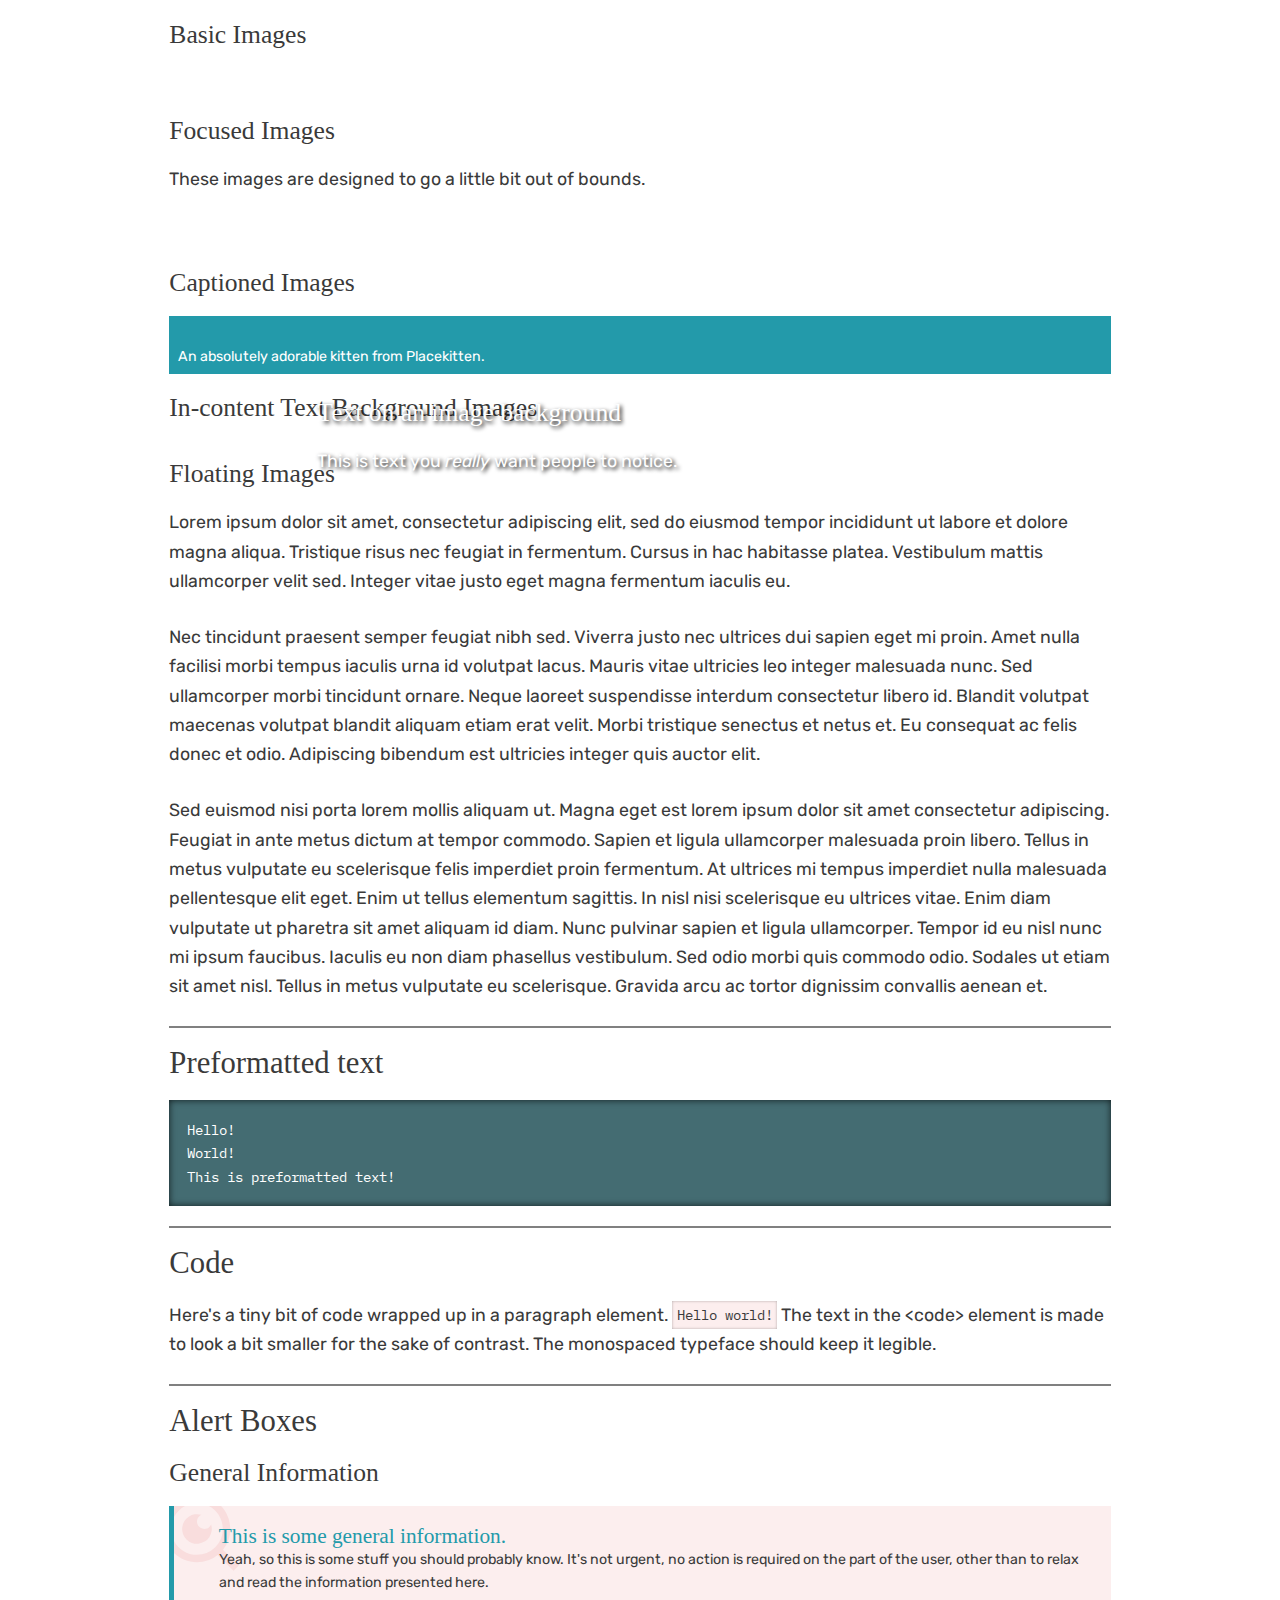
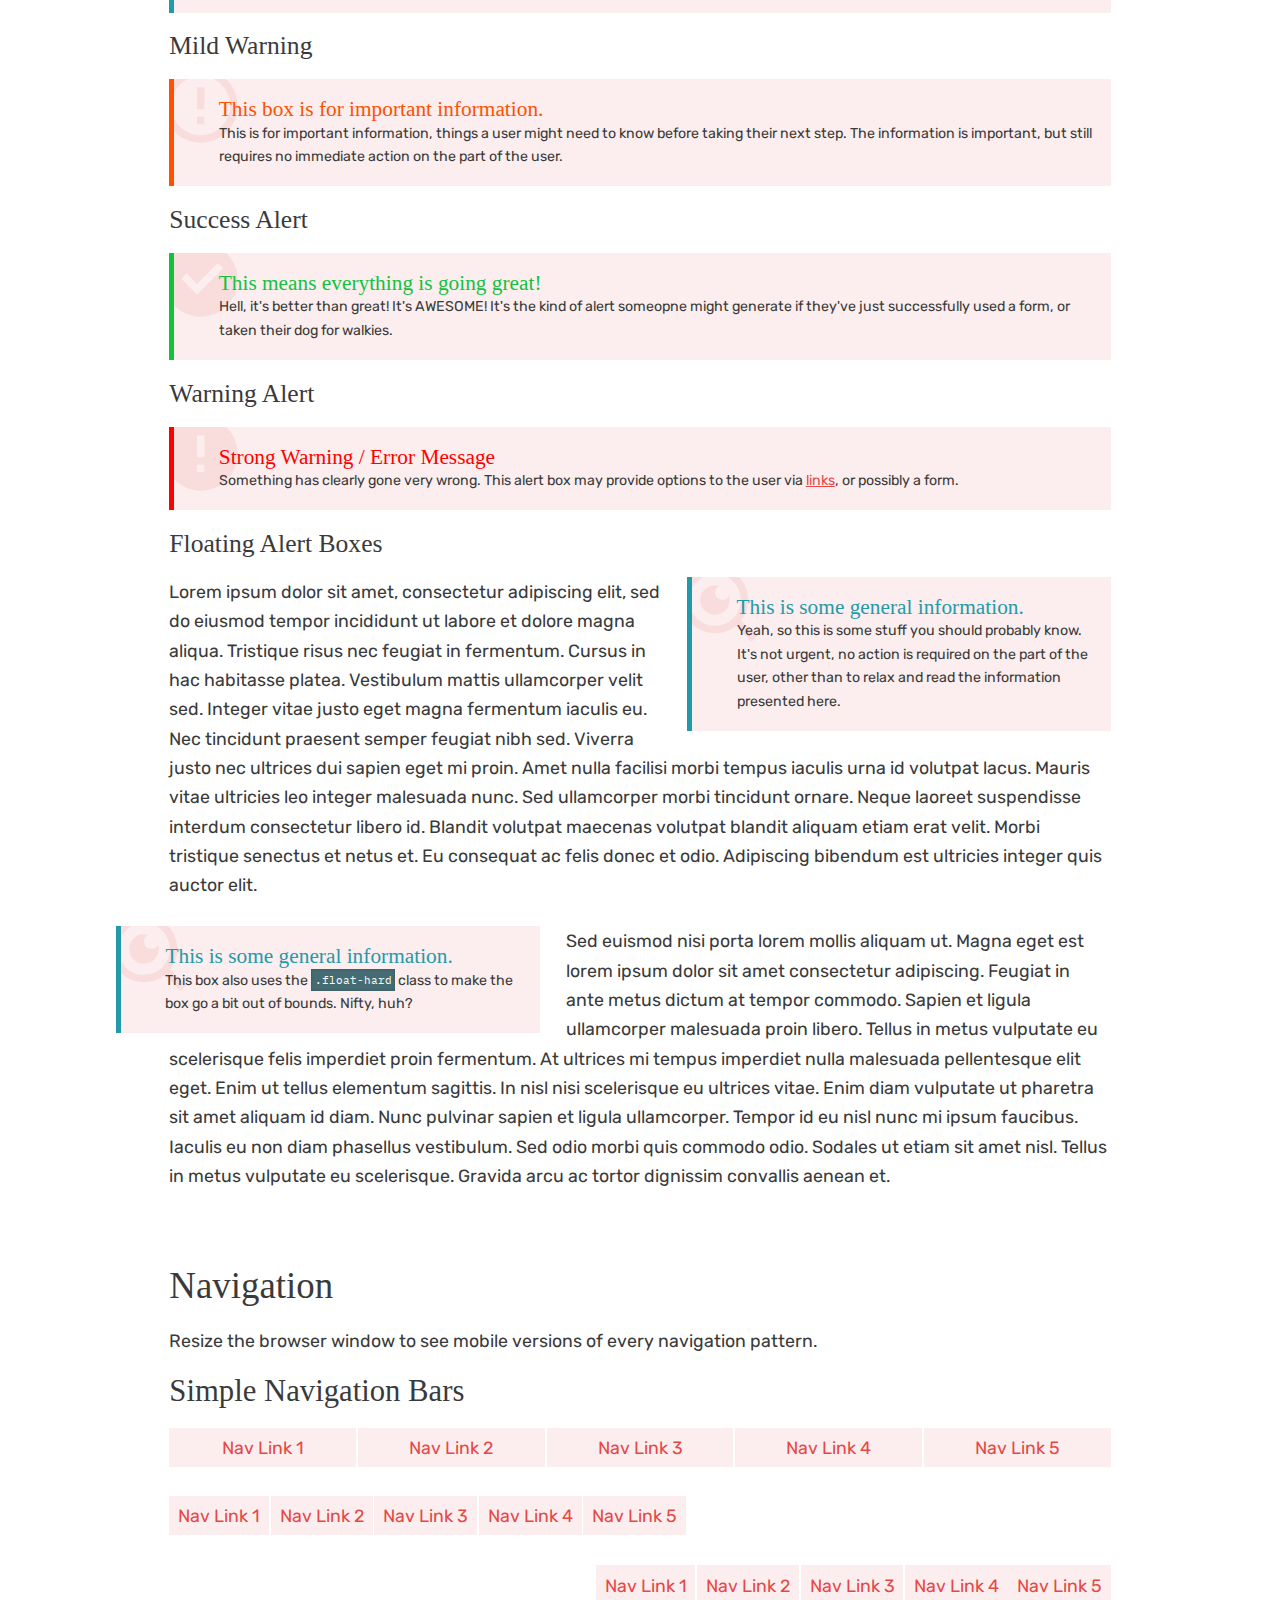
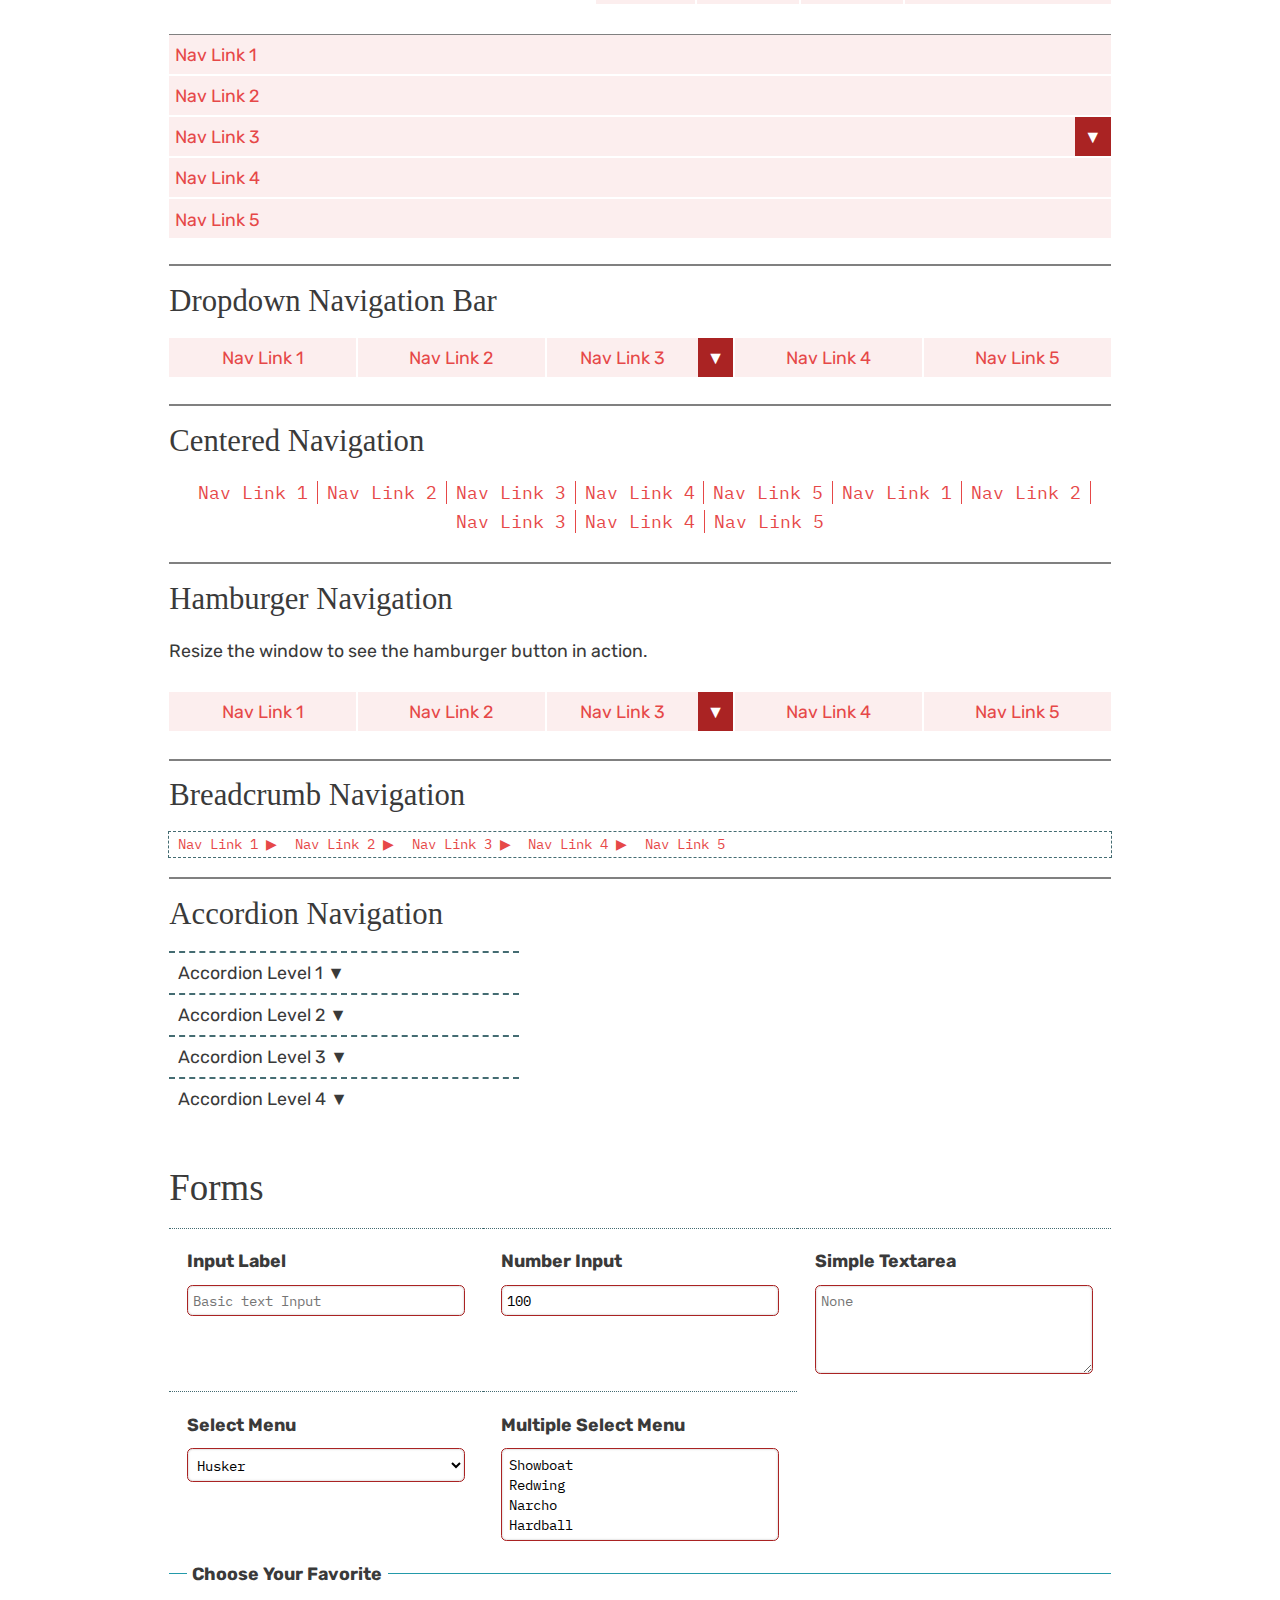
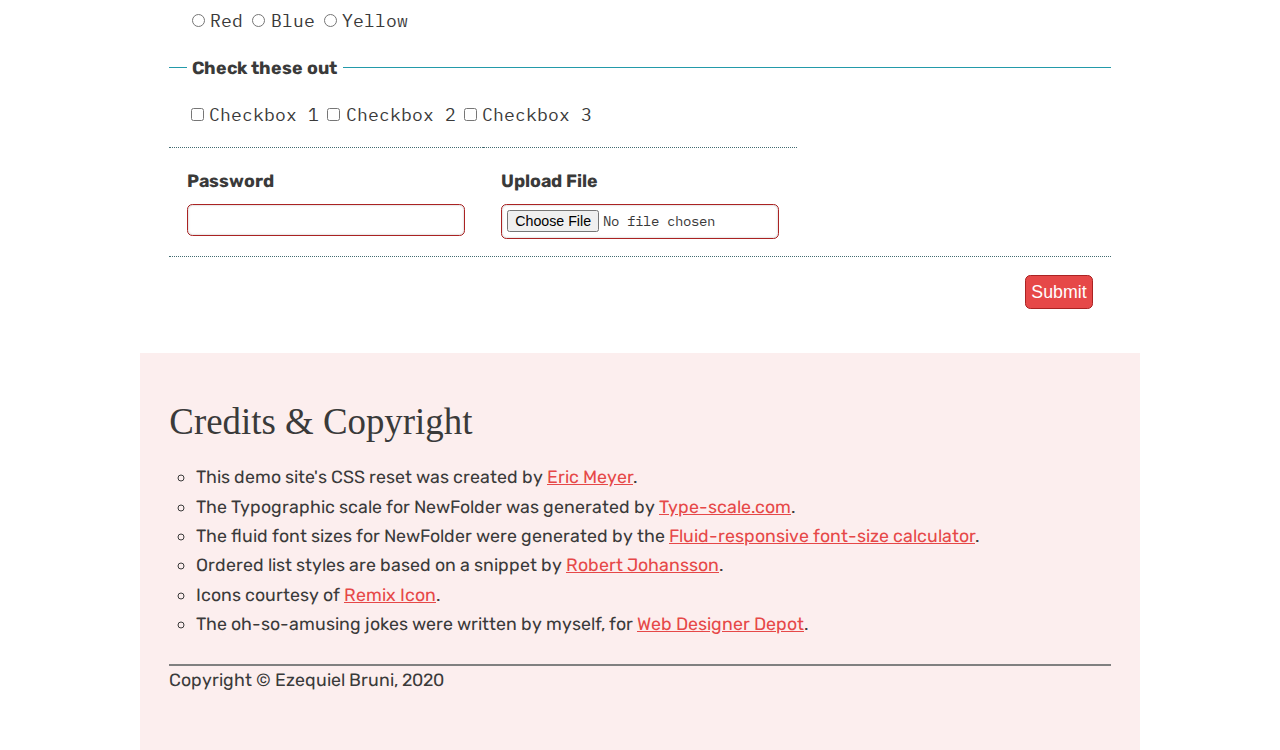
==== commit acb55f4e: "Finished implementing the vertical nav block" ====
--- a/demo-page/index.html
+++ b/demo-page/index.html
@@ -279,6 +279,29 @@
         <li><a href="#">Nav Link 1</a></li>
         <li><a href="#">Nav Link 2</a></li>
         <li><a href="#">Nav Link 3</a></li>
+        <li><a href="#">Nav Link 4</a></li>
+        <li><a href="#">Nav Link 5</a></li>
+      </ul>
+    </nav>
+
+    <hr>
+
+    <nav class="nav-block dropdown">
+      <ul>
+        <li><a href="#">Nav Link 1</a></li>
+        <li><a href="#">Nav Link 2</a></li>
+        <li class="drop"><a href="#">Nav Link 3</a>
+          <label for="dropdowndemoblock">▼</label>
+          <input type="checkbox" id="dropdowndemoblock">
+
+          <ul>
+            <li><a href="#">Nav Link 1</a></li>
+            <li><a href="#">Nav Link 2</a></li>
+            <li><a href="#">Nav Link 3</a></li>
+            <li><a href="#">Nav Link 4</a></li>
+            <li><a href="#">Nav Link 5</a></li>
+          </ul>
+        </li>
         <li><a href="#">Nav Link 4</a></li>
         <li><a href="#">Nav Link 5</a></li>
       </ul>
--- a/demo-page/style.css
+++ b/demo-page/style.css
@@ -346,6 +346,18 @@
   margin-left: .1rem;
 }
 
+nav.nav-block {
+  width: 100%;
+}
+
+nav.nav-block ul li {
+  width: 100%;
+}
+
+nav.nav-block ul li ul {
+  margin-top: .2rem;
+}
+
 nav.dropdown ul li ul {
   display: none;
   margin-left: 1.5rem;
@@ -383,6 +395,10 @@
   height: 2.2rem;
 }
 
+nav.dropdown.nav-block ul li ul {
+  margin-top: 0rem;
+}
+
 @media (min-width: 700px) {
   nav.dropdown ul li {
     position: relative;
@@ -399,6 +415,7 @@
   nav.dropdown.nav-block ul li ul {
     position: static;
     padding-left: 1.5rem;
+    margin-top: -.1rem;
   }
 }
 
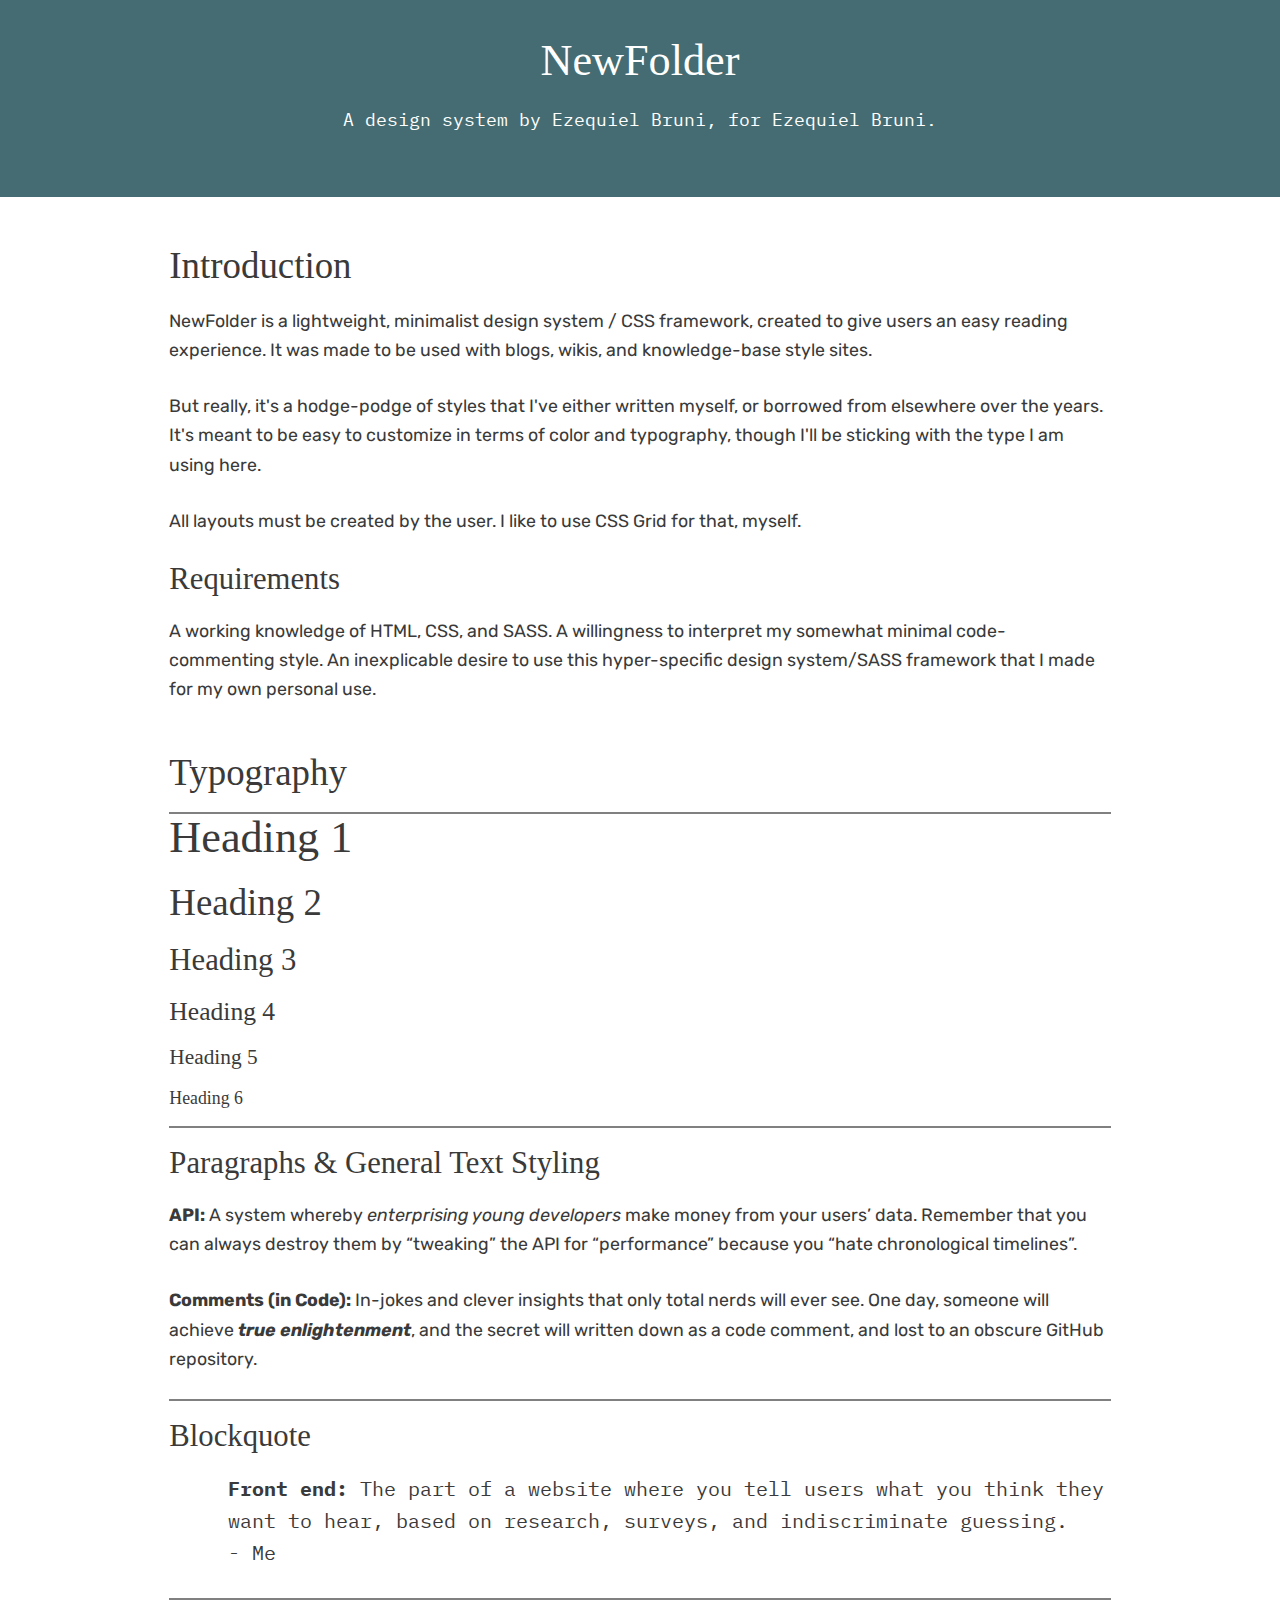
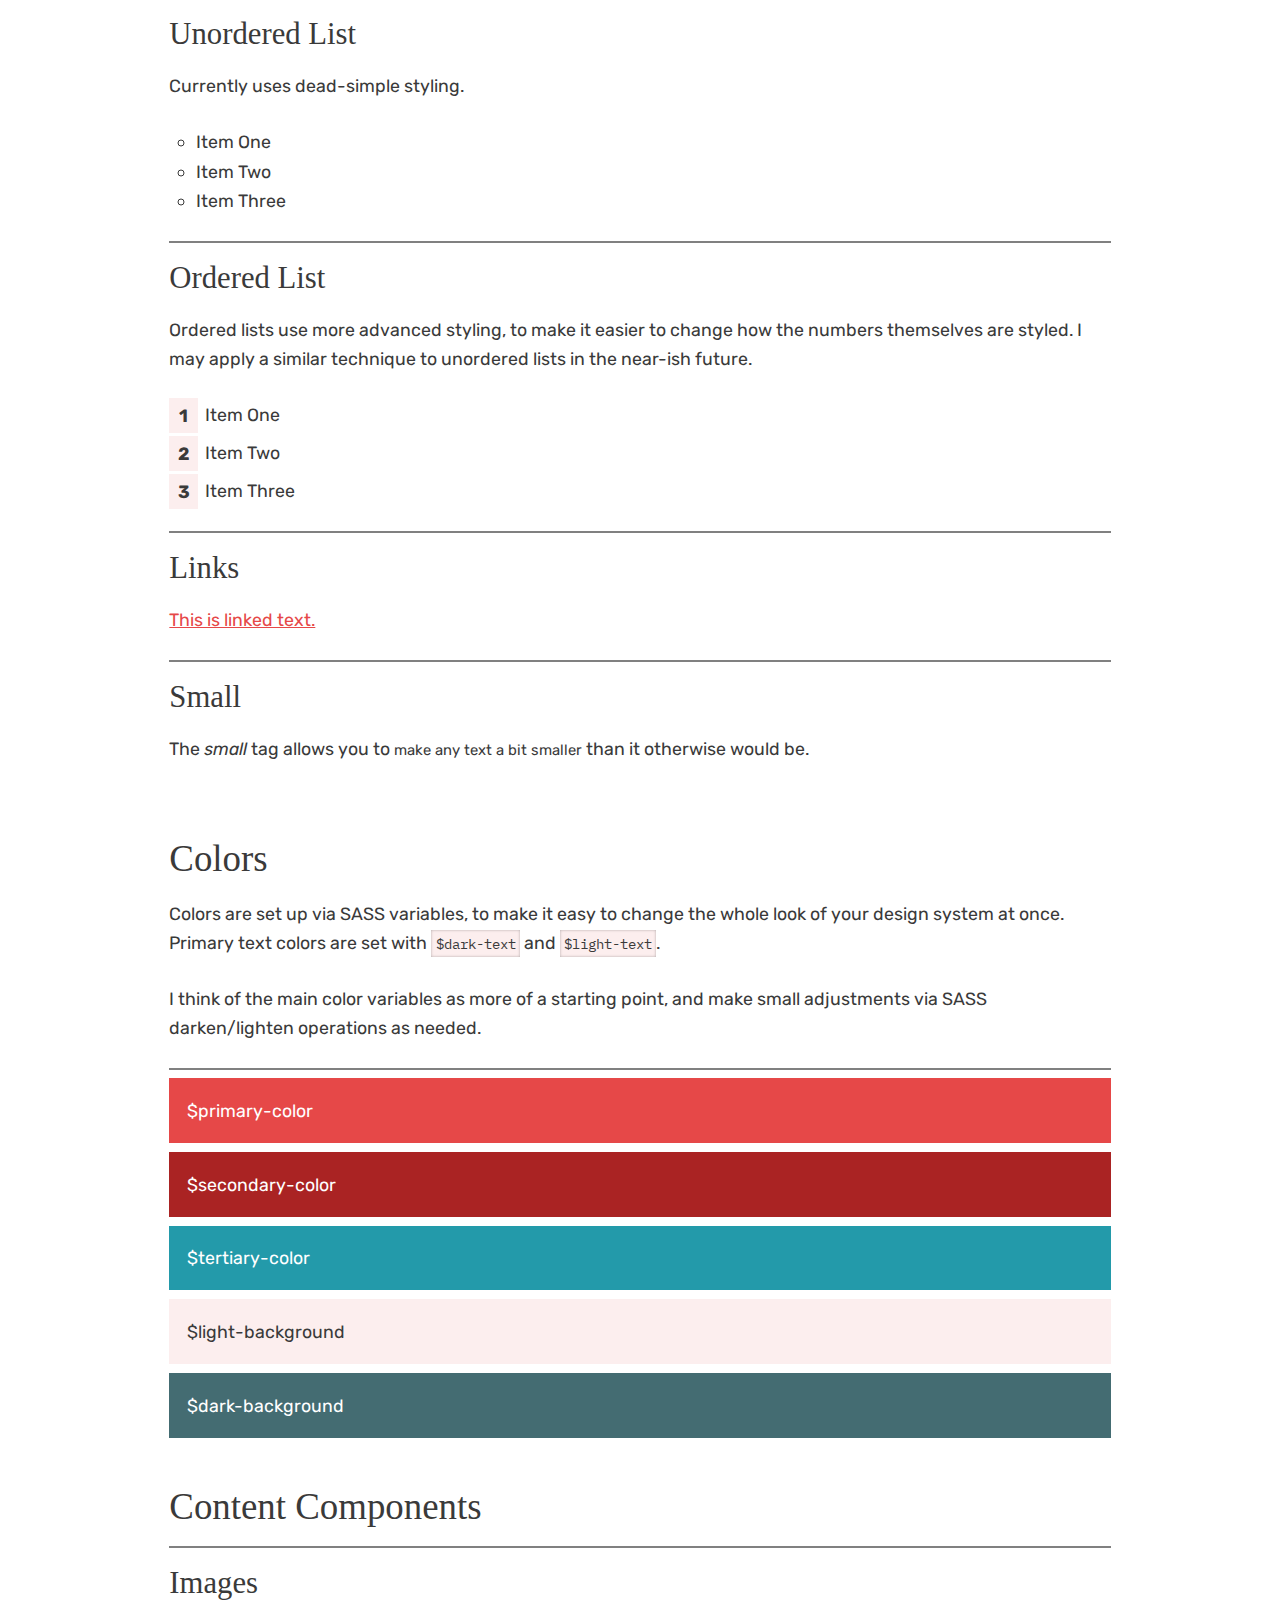
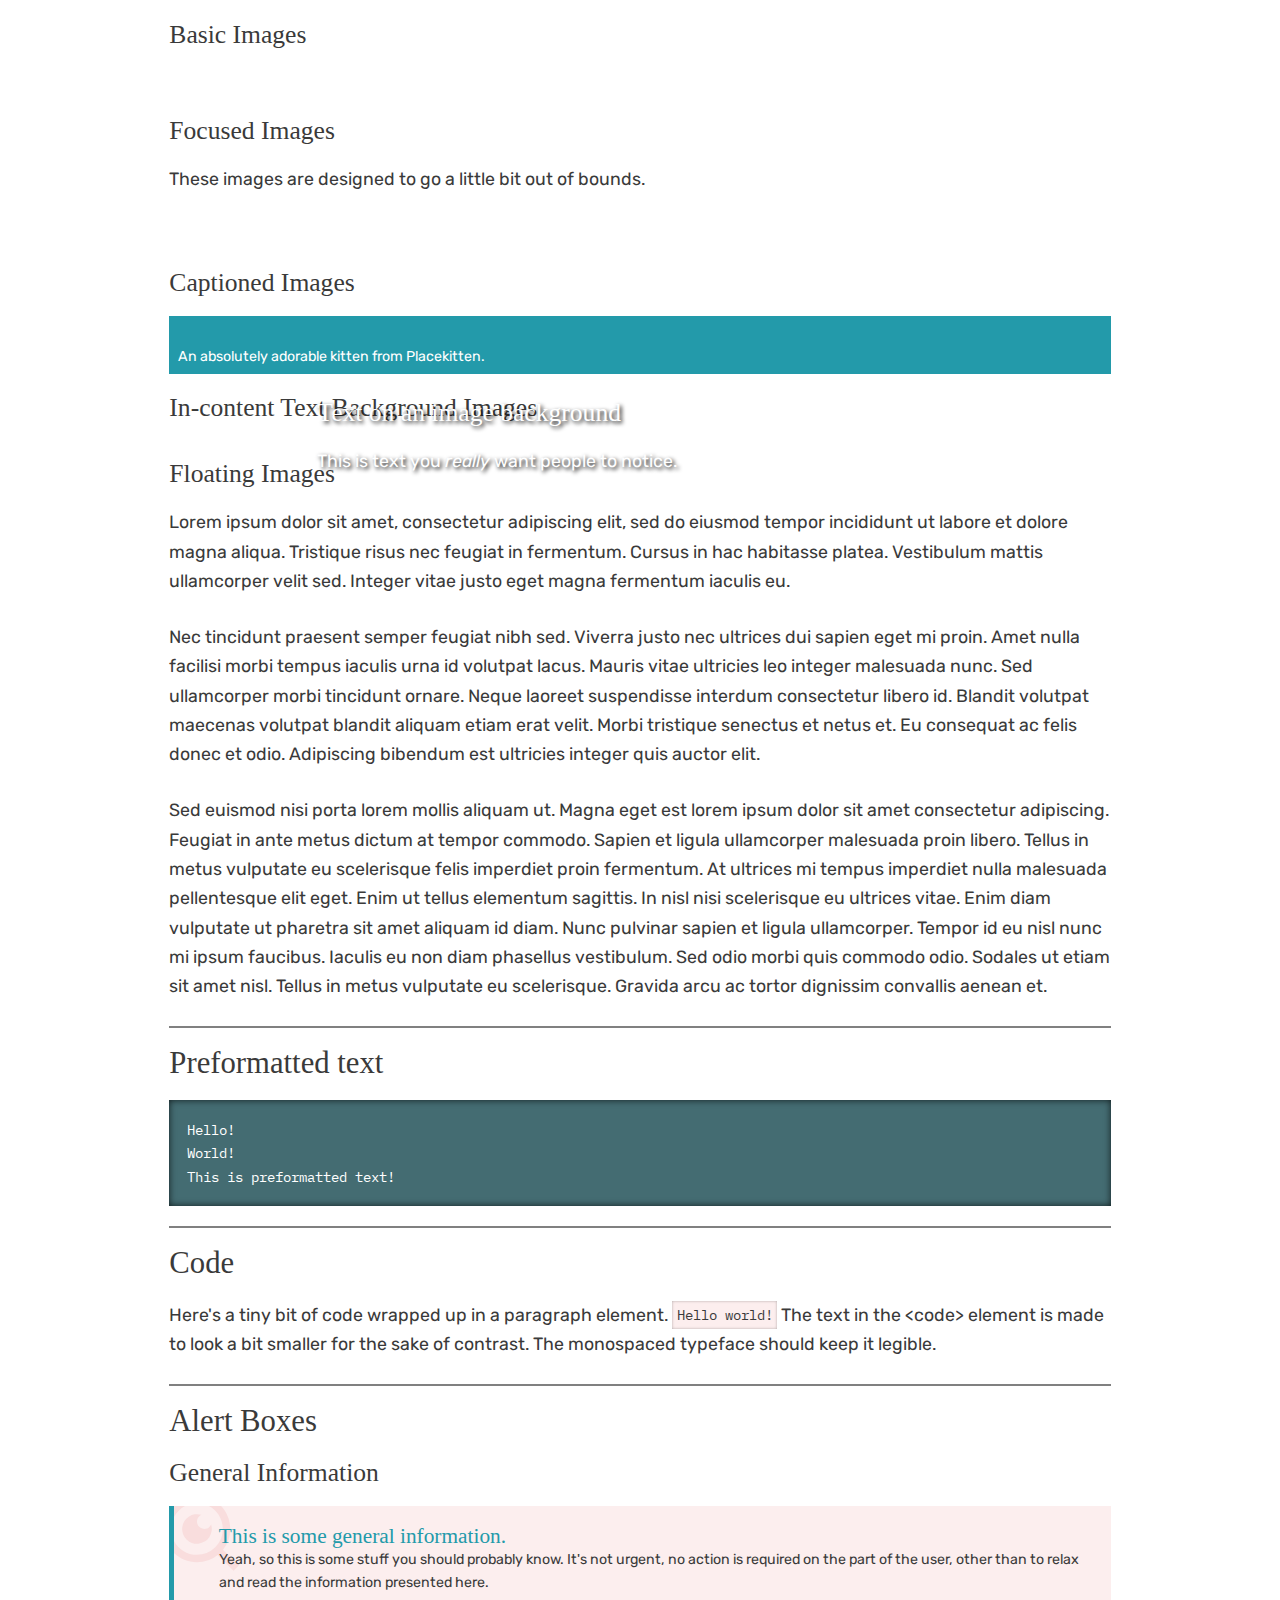
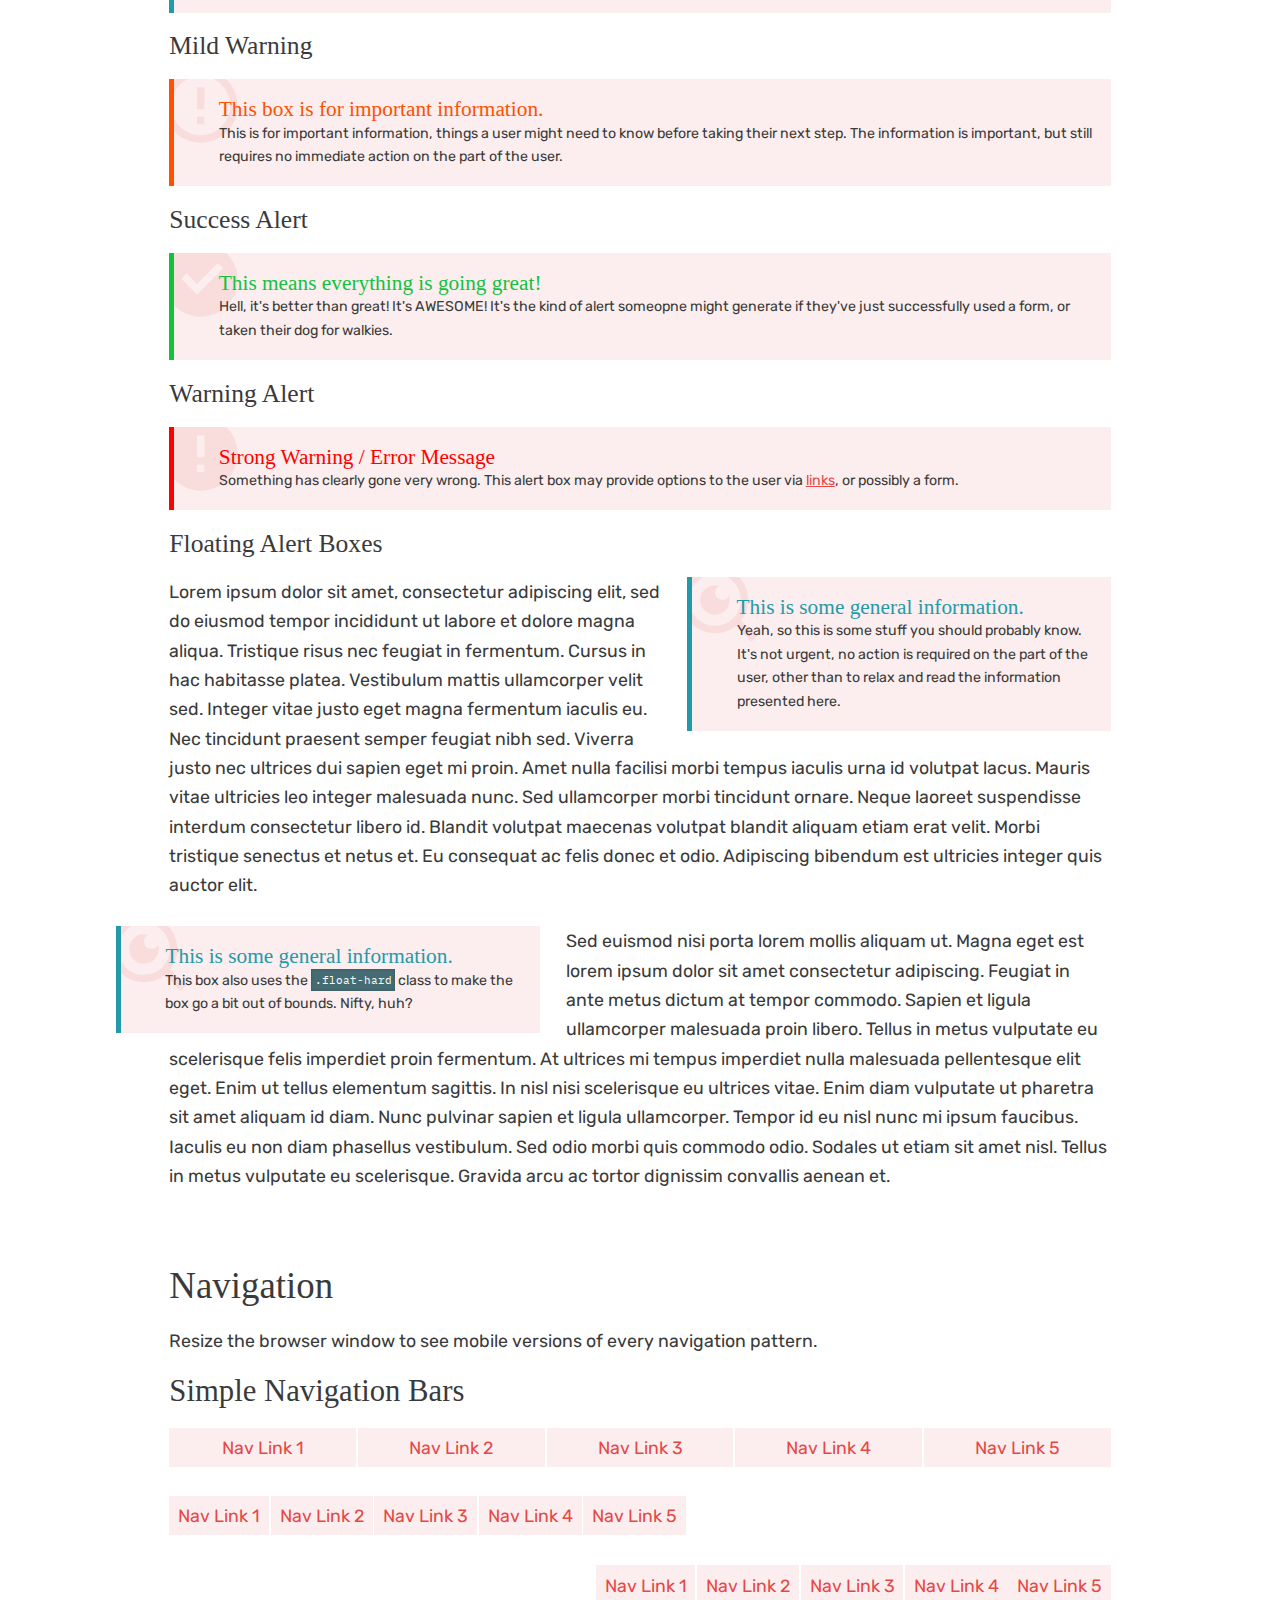
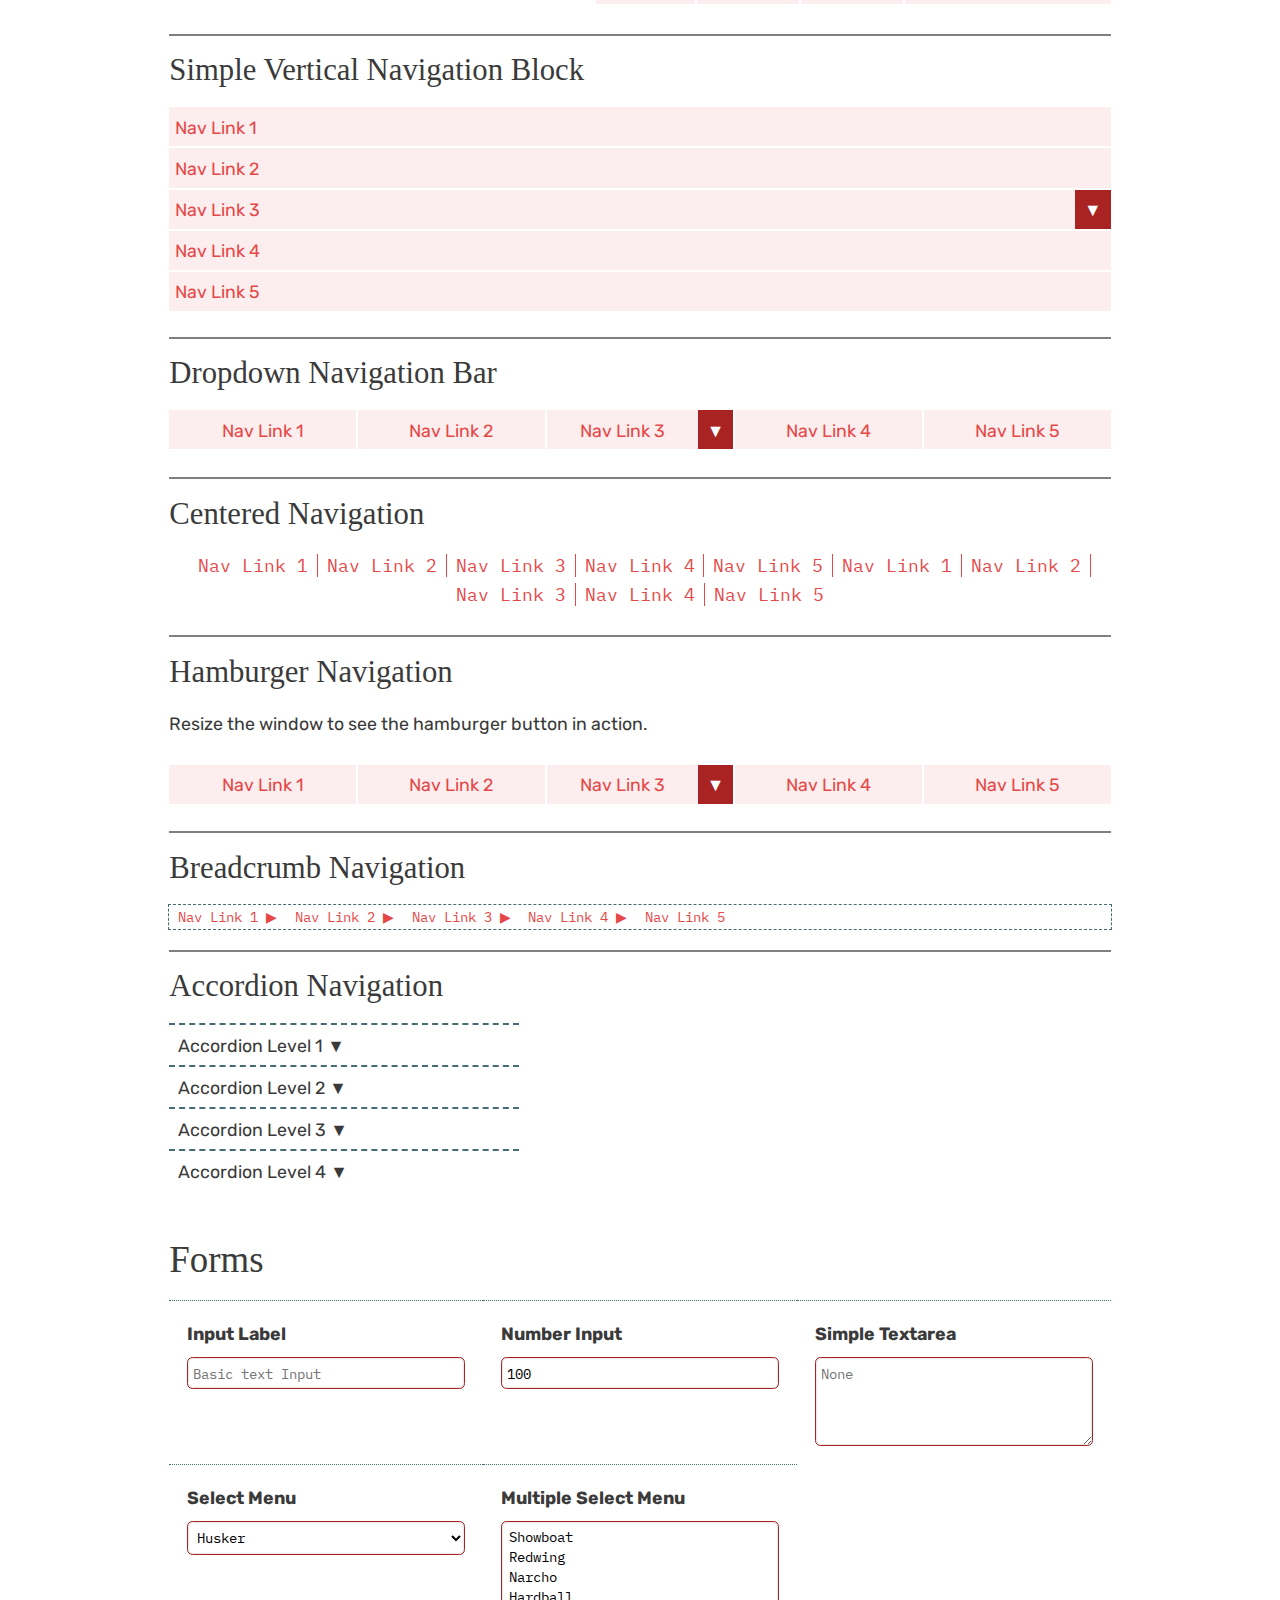
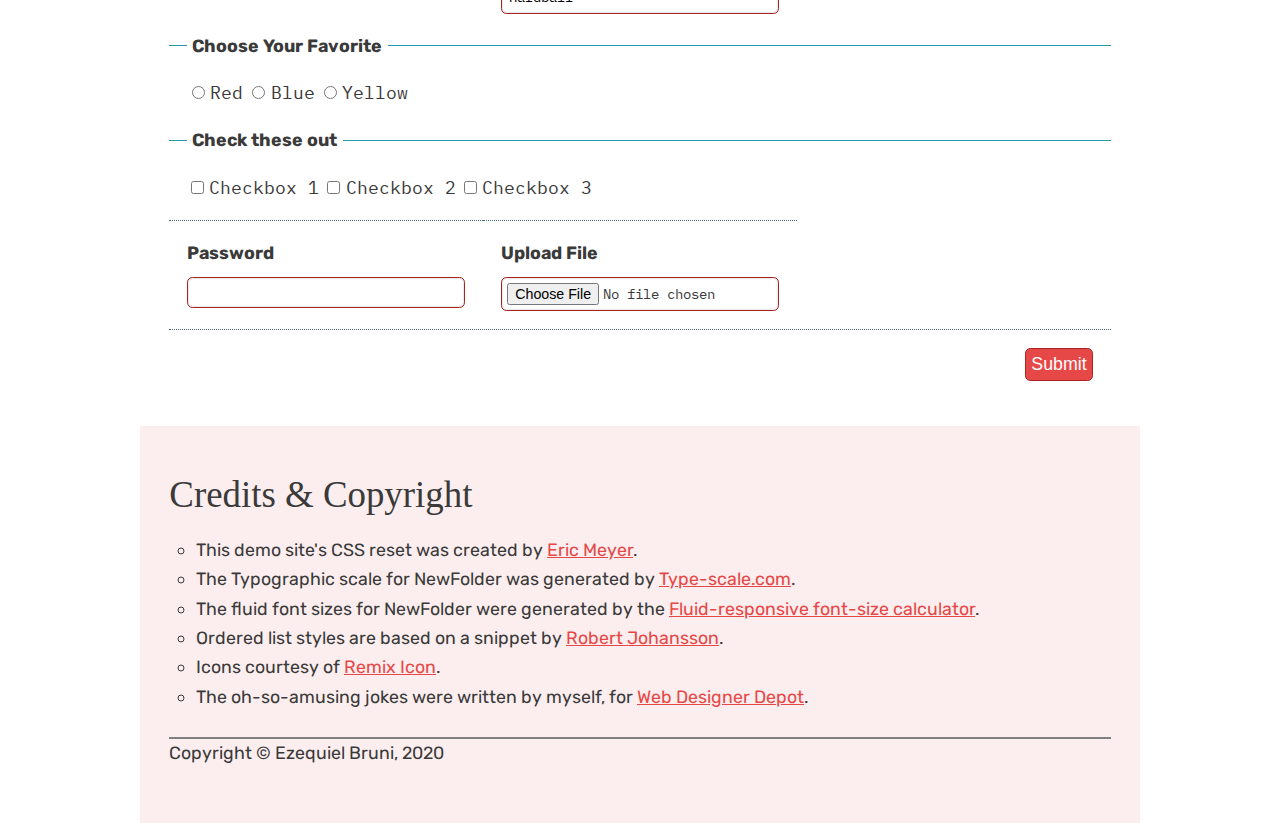
==== commit 808d1088: "Updated the demo page" ====
--- a/demo-page/index.html
+++ b/demo-page/index.html
@@ -285,6 +285,8 @@
     </nav>
 
     <hr>
+
+    <h3>Simple Vertical Navigation Block</h3>
 
     <nav class="nav-block dropdown">
       <ul>
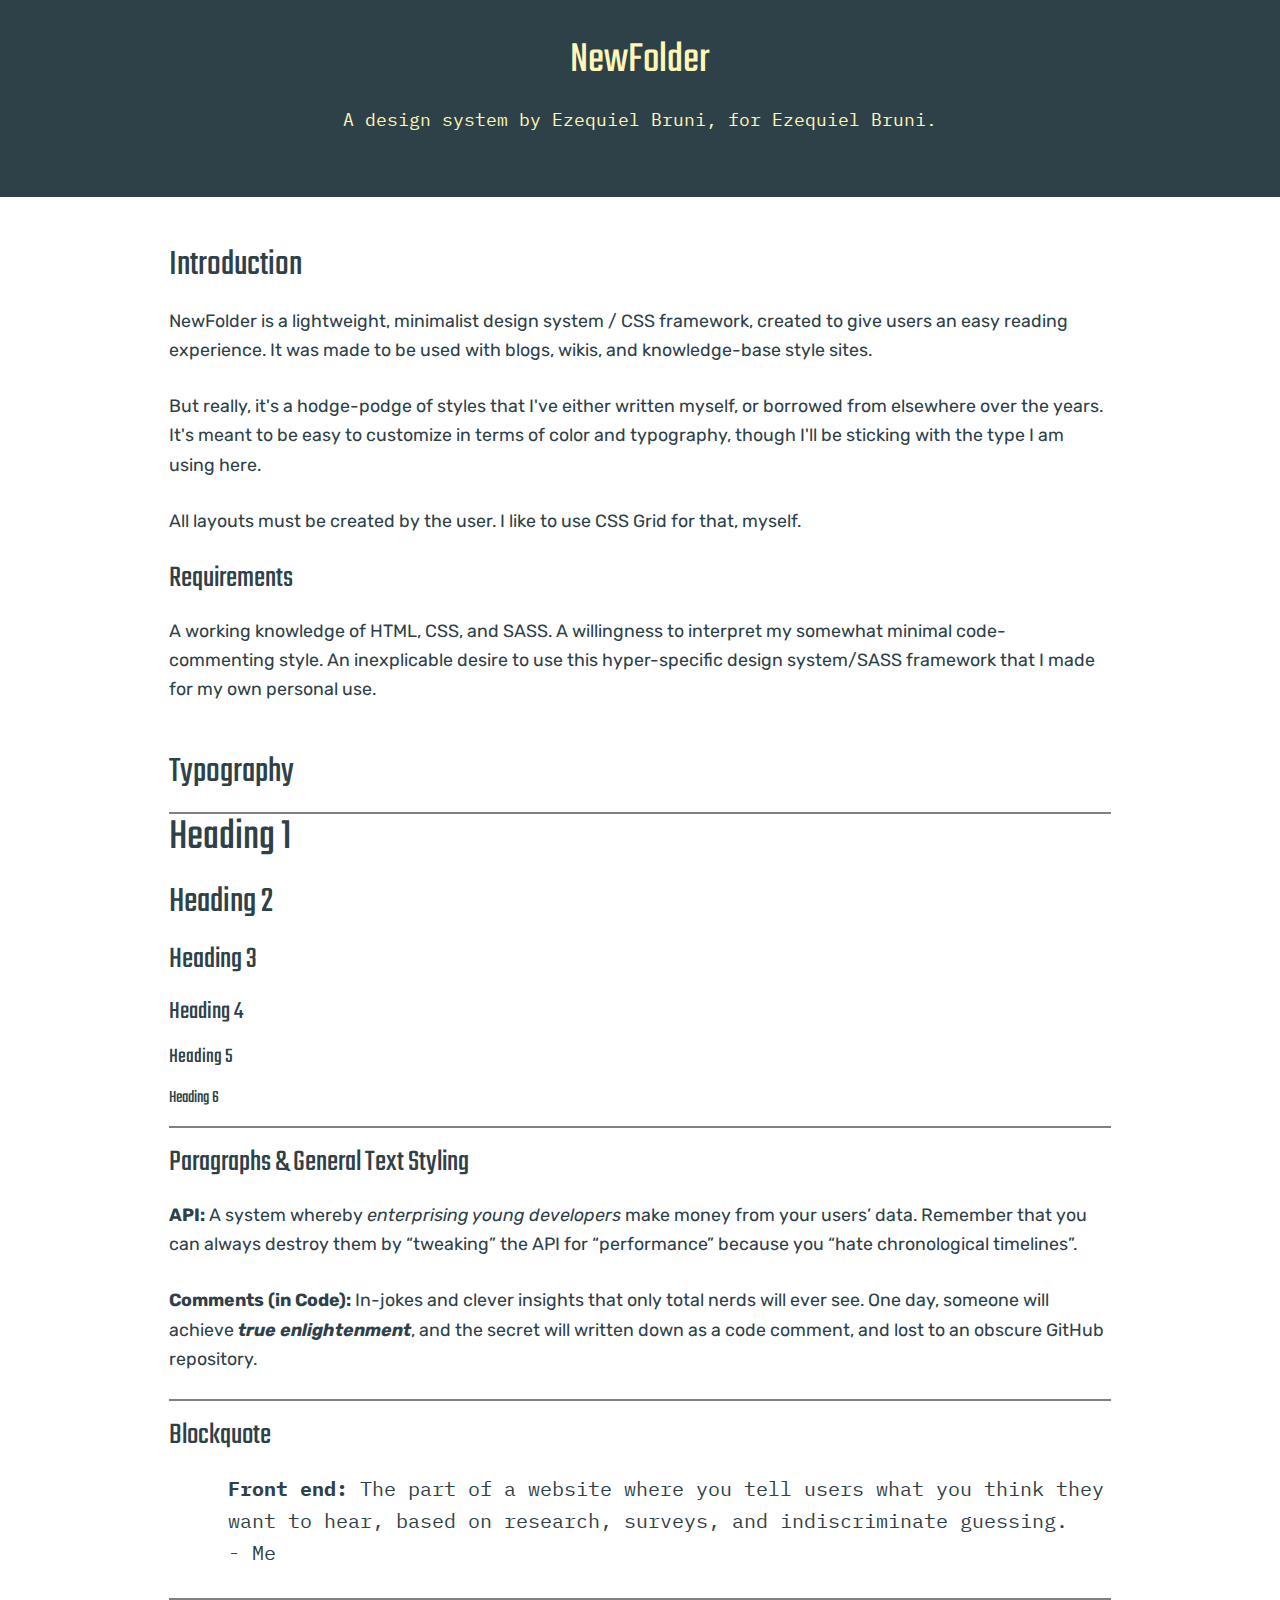
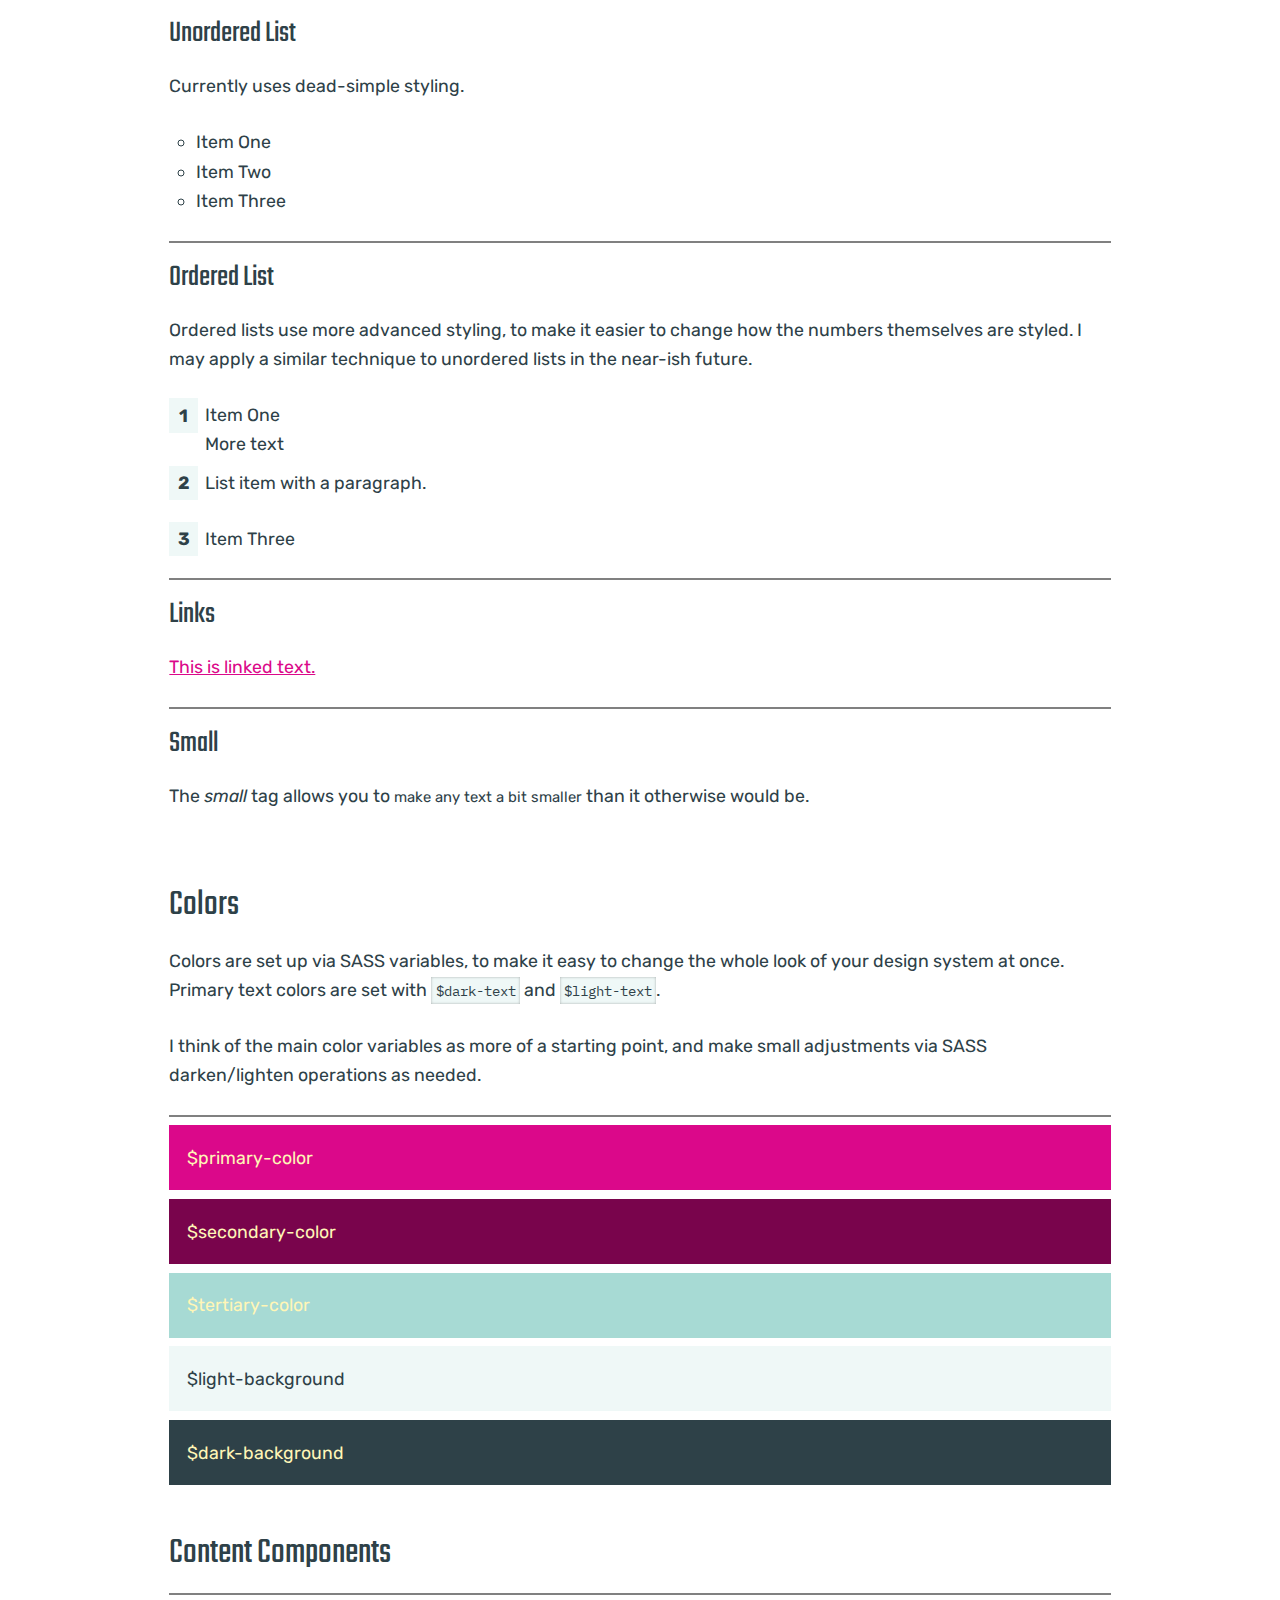
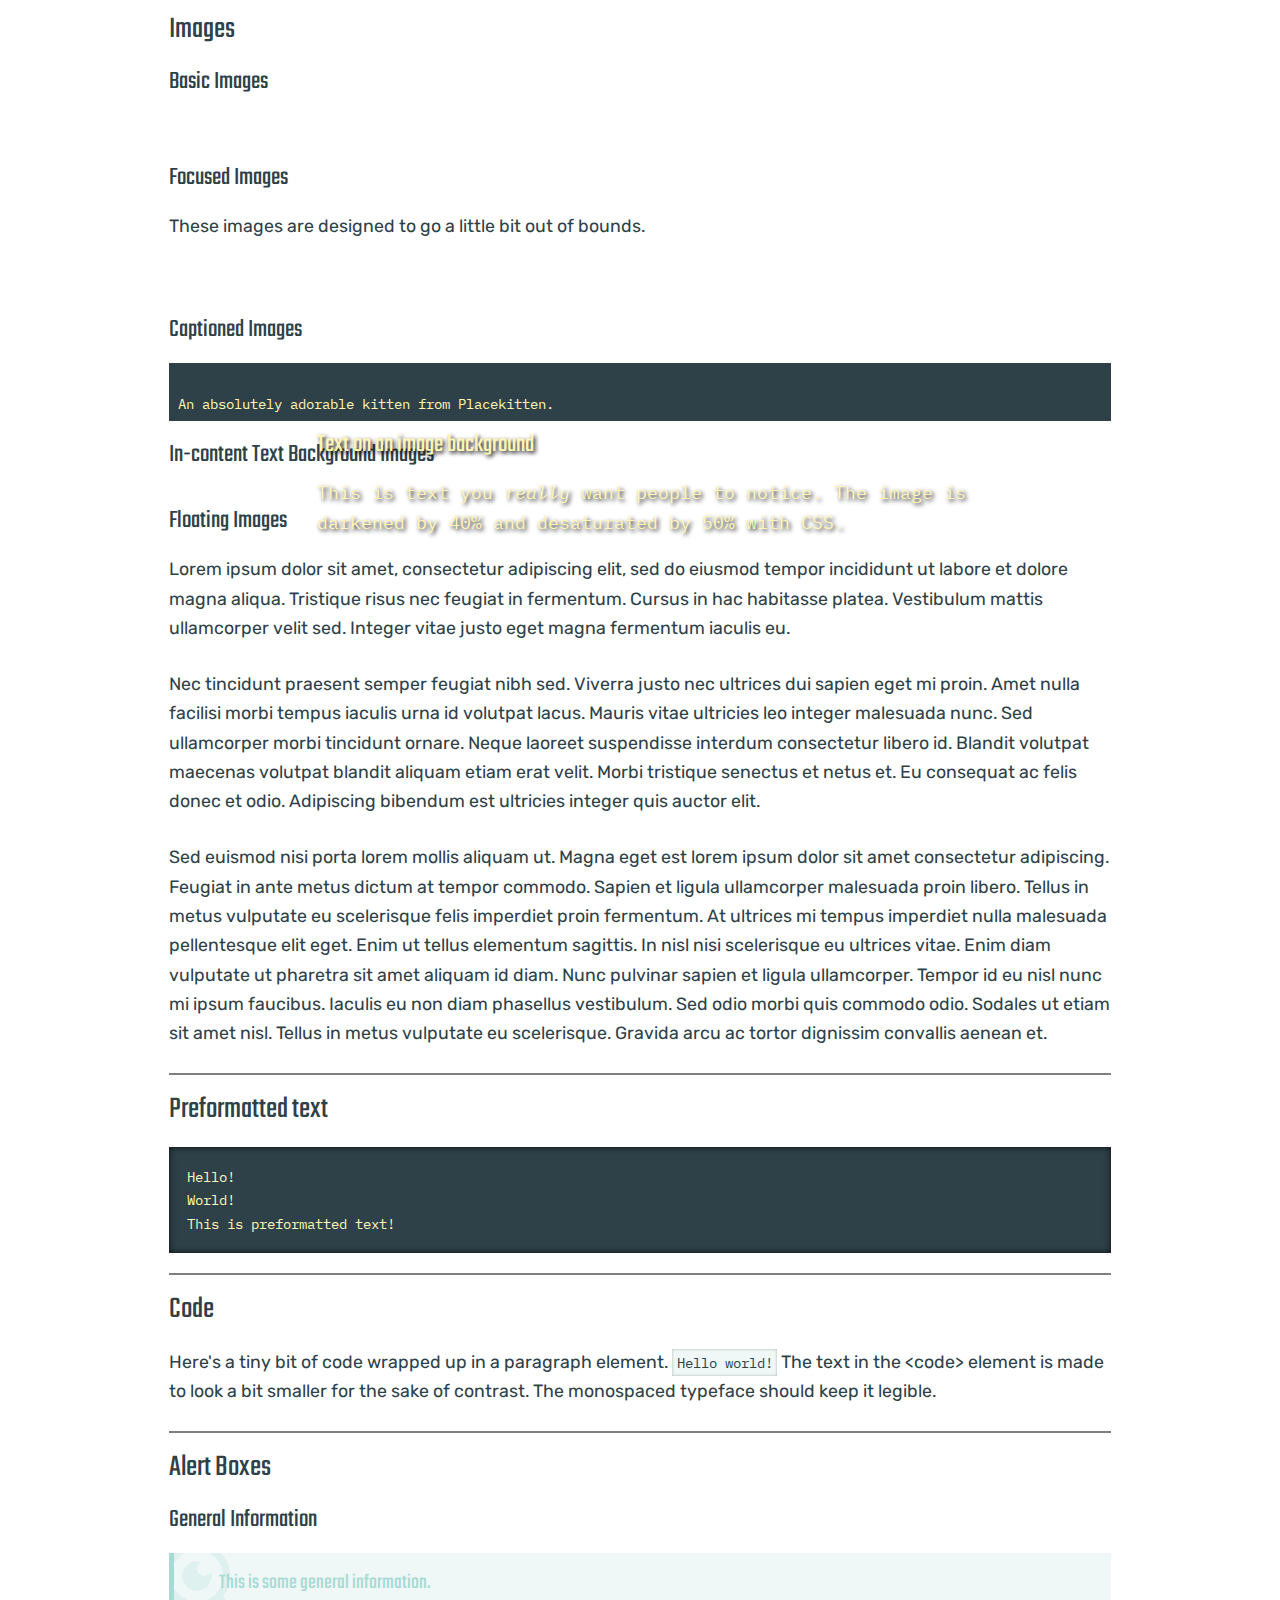
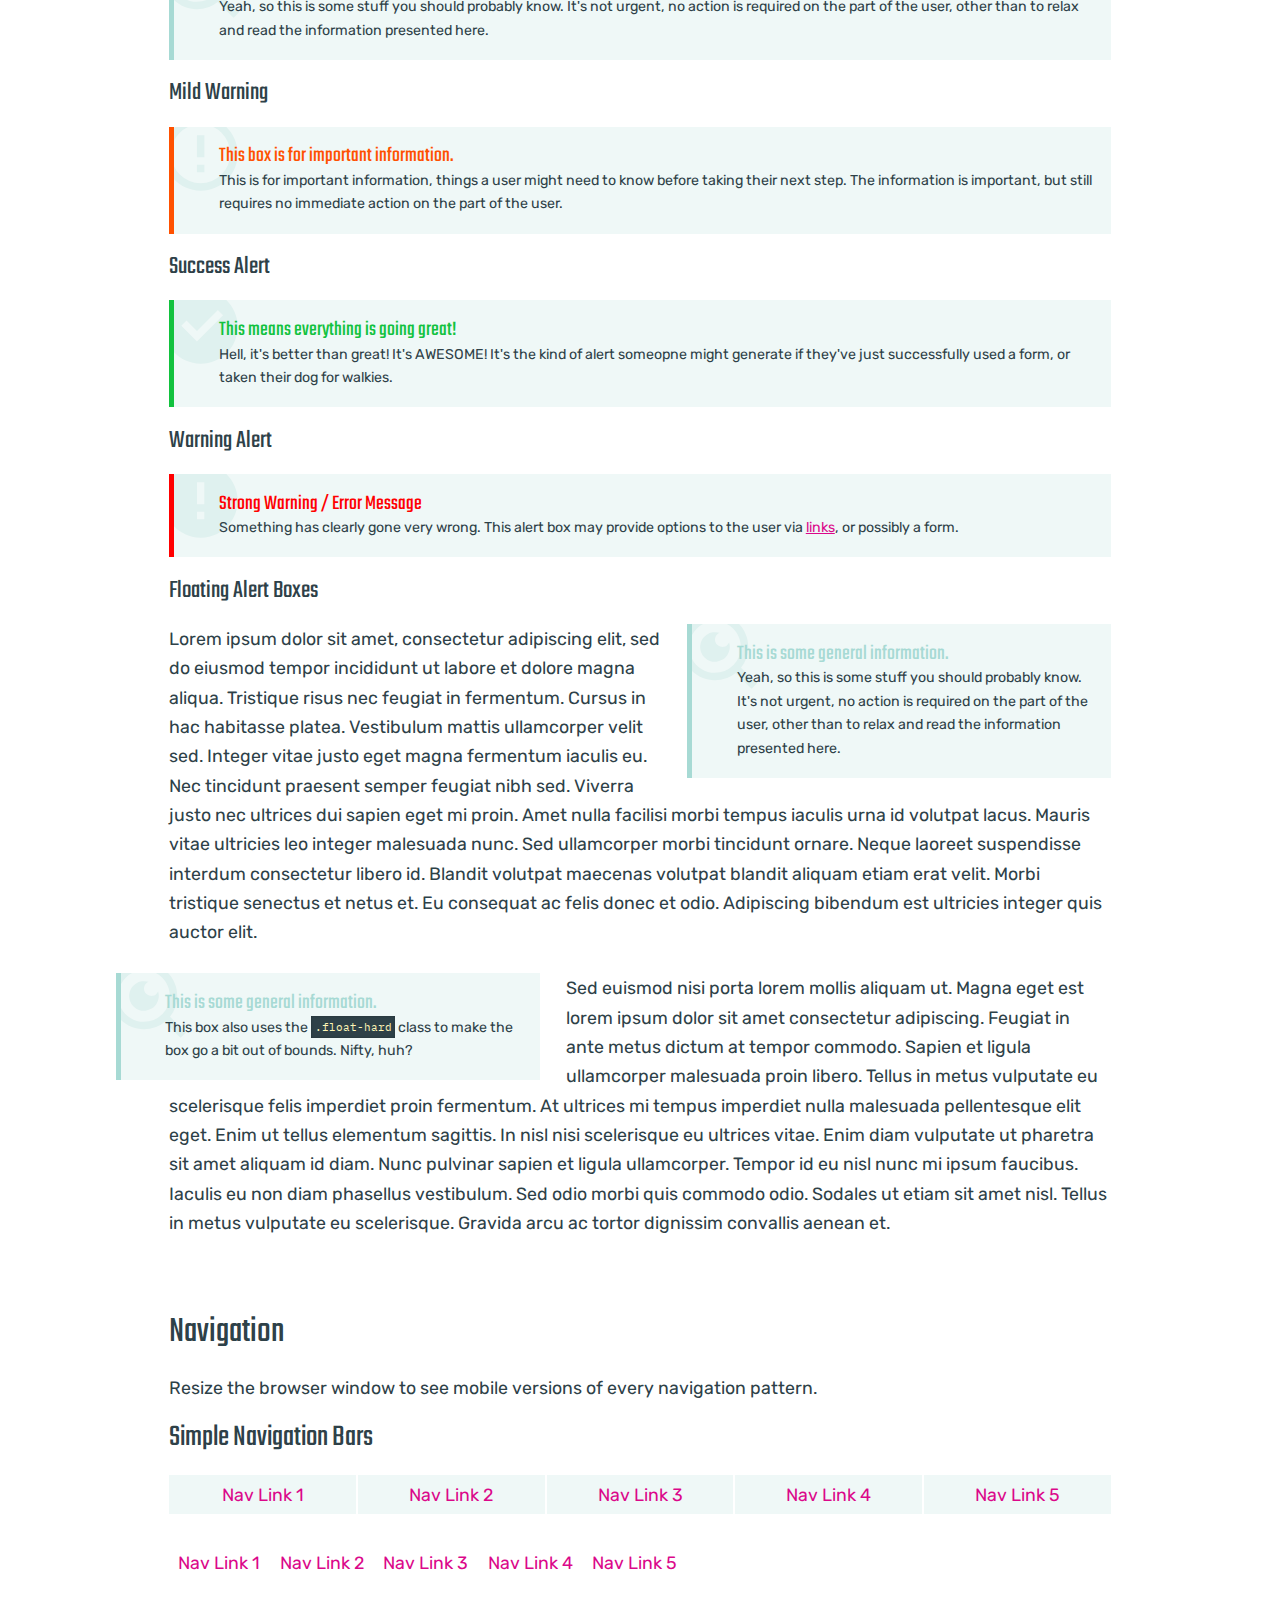
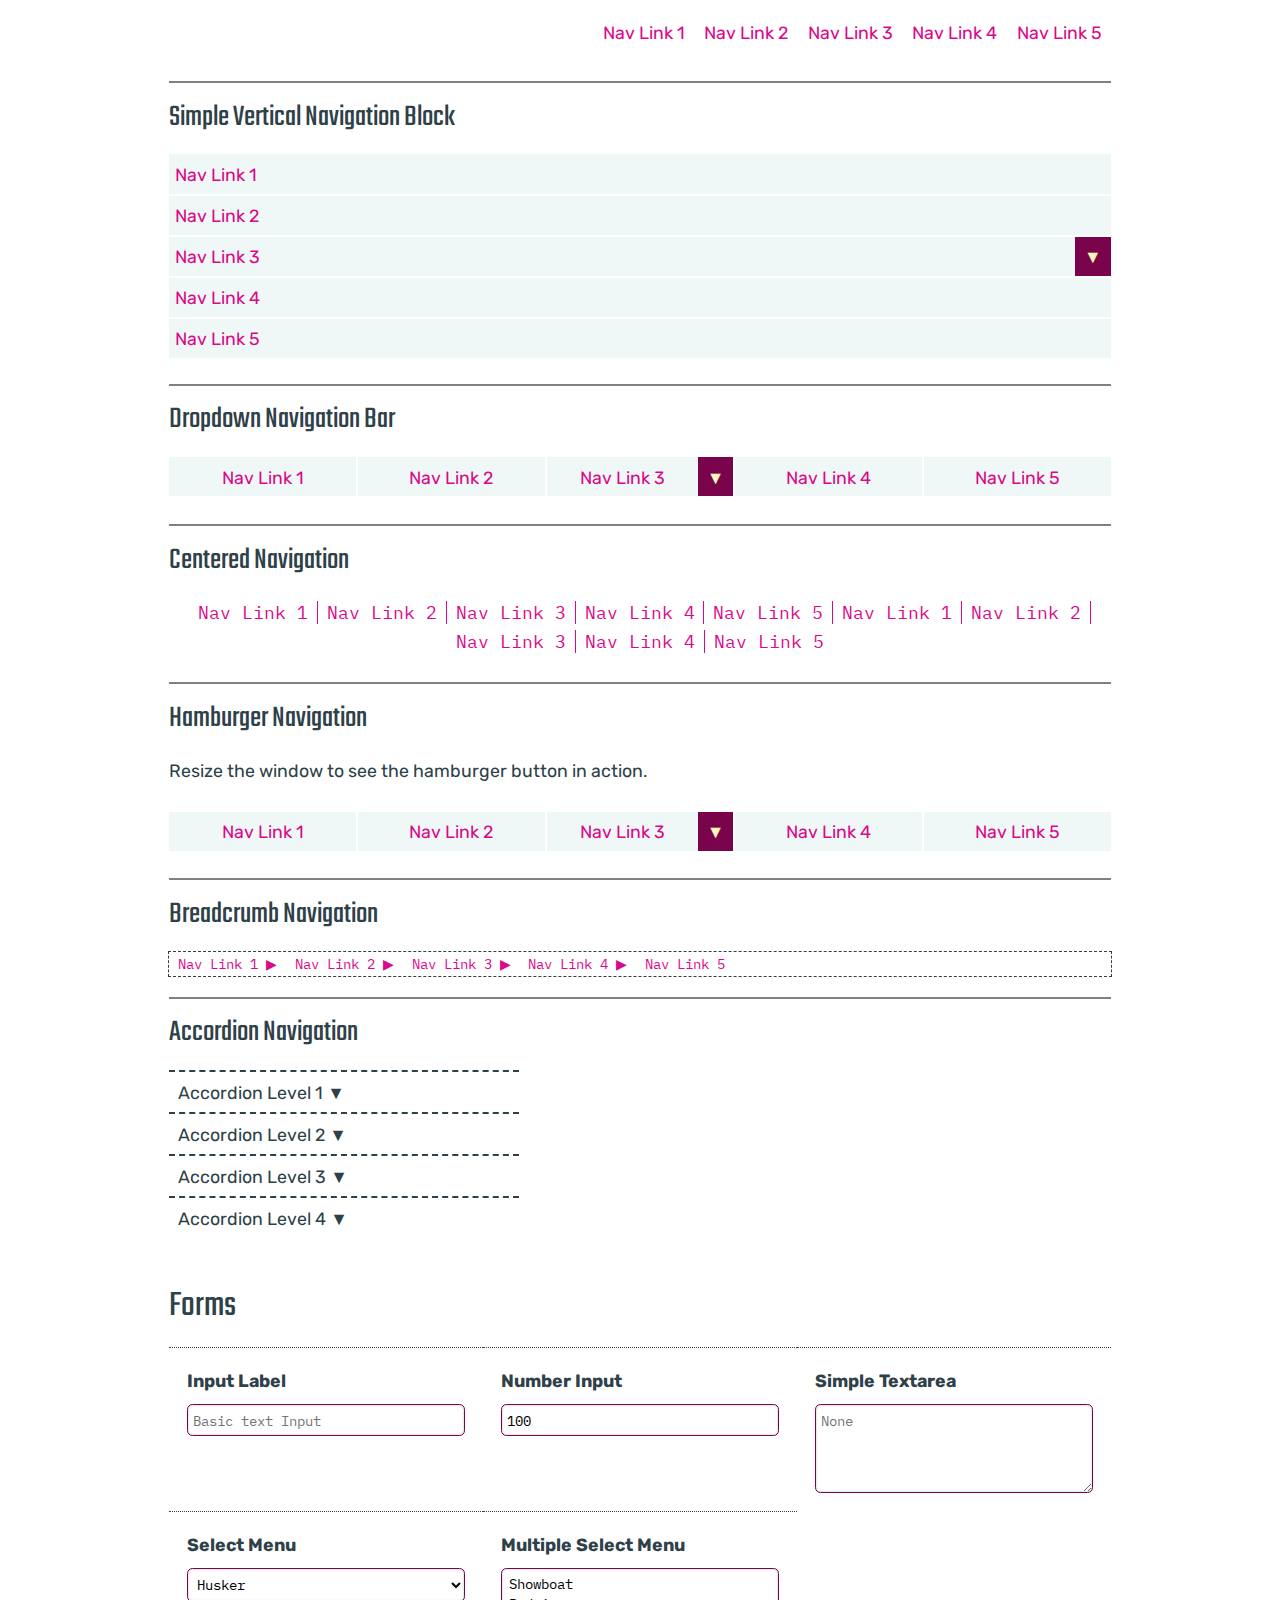
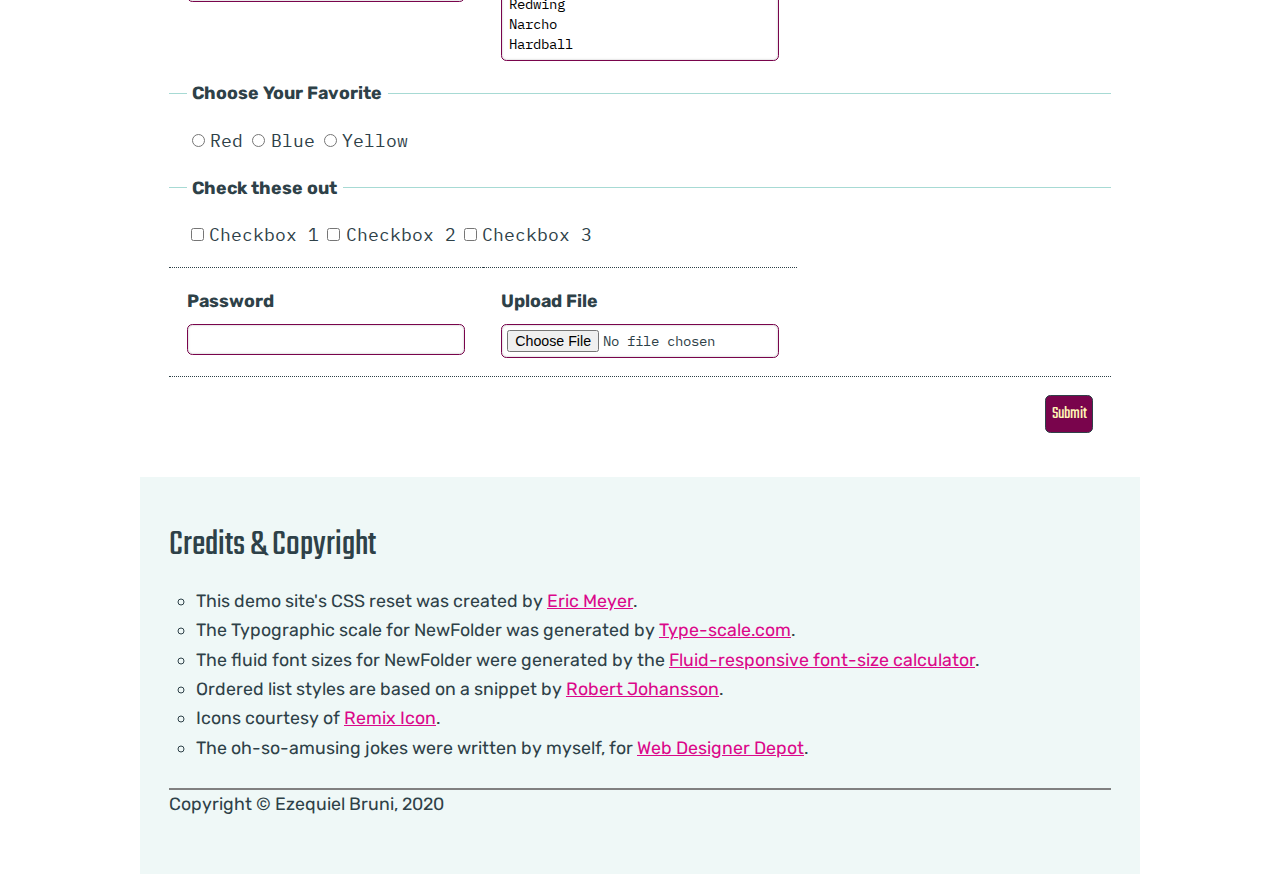
==== commit 68e95540: "Improvements to styles, added nav-filled class" ====
--- a/demo-page/index.html
+++ b/demo-page/index.html
@@ -90,8 +90,15 @@
     <p>Ordered lists use more advanced styling, to make it easier to change how the numbers themselves are styled. I may apply a similar technique to unordered lists in the near-ish future.</p>
 
     <ol>
-      <li>Item One</li>
-      <li>Item Two</li>
+      <li>Item One
+        <br>
+        More text
+      </li>
+      <li>
+        <p>
+          List item with a paragraph.
+        </p>
+      </li>
       <li>Item Three</li>
     </ol>
 
@@ -165,7 +172,7 @@
 
       <div class="img-text">
         <h4>Text on an image background</h4>
-        <p>This is text you <em>really</em> want people to notice.</p>
+        <p>This is text you <em>really</em> want people to notice. The image is darkened by 40% and desaturated by 50% with CSS.</p>
       </div>
     </div>
 
@@ -254,7 +261,7 @@
 
     <h3>Simple Navigation Bars</h3>
 
-    <nav class="nav-bar simple">
+    <nav class="nav-bar nav-filled">
       <ul>
         <li><a href="#">Nav Link 1</a></li>
         <li><a href="#">Nav Link 2</a></li>
@@ -288,7 +295,7 @@
 
     <h3>Simple Vertical Navigation Block</h3>
 
-    <nav class="nav-block dropdown">
+    <nav class="nav-block dropdown nav-filled">
       <ul>
         <li><a href="#">Nav Link 1</a></li>
         <li><a href="#">Nav Link 2</a></li>
@@ -313,7 +320,7 @@
 
     <h3>Dropdown Navigation Bar</h3>
 
-    <nav class="nav-bar dropdown">
+    <nav class="nav-bar dropdown nav-filled">
       <ul>
         <li><a href="#">Nav Link 1</a></li>
         <li><a href="#">Nav Link 2</a></li>
@@ -359,7 +366,7 @@
 
     <p>Resize the window to see the hamburger button in action.</p>
 
-      <nav class="nav-bar dropdown hamburger">
+      <nav class="nav-bar dropdown hamburger nav-filled">
         <label for="hamburger">&#9776;</label>
         <input type="checkbox" id="hamburger"/>
 
--- a/demo-page/style.css
+++ b/demo-page/style.css
@@ -3,8 +3,7 @@
    v2.0 | 20110126
    License: none (public domain)
 */
-@import url("https://fonts.googleapis.com/css2?family=IBM+Plex+Mono:wght@500&family=Rubik:ital,wght@0,400;0,700;1,400;1,700&display=swap");
-@import url("https://www.fontify.me/wf/4082e37386d27ca11042496638664d37");
+@import url("https://fonts.googleapis.com/css2?family=IBM+Plex+Mono:wght@500&family=Rubik:ital,wght@0,400;0,700;1,400;1,700&family=Teko:wght@600&display=swap");
 html, body, div, span, applet, object, iframe,
 h1, h2, h3, h4, h5, h6, p, blockquote, pre,
 a, abbr, acronym, address, big, cite, code,
@@ -57,15 +56,16 @@
   border-spacing: 0;
 }
 
+/* GLOBAL COLOR VARIABLES */
 ::-moz-selection {
   /* Code for Firefox */
-  color: white;
-  background: #aa2323;
+  color: #fff6b7;
+  background: #79044c;
 }
 
 ::selection {
-  color: white;
-  background: #aa2323;
+  color: #fff6b7;
+  background: #79044c;
 }
 
 /* TYPOGRAPHY */
@@ -90,7 +90,7 @@
   font-family: "Rubik", sans-serif;
   font-weight: 400;
   line-height: 1.65;
-  color: #3a3a3a;
+  color: #2e4148;
 }
 
 p {
@@ -107,7 +107,7 @@
 
 /* HEADINGS */
 h1, h2, h3, h4, h5, h6 {
-  font-family: font69674;
+  font-family: "Teko", sans-serif;
   font-weight: normal;
   margin: 1.05rem 0 1.05rem;
   line-height: 1.15;
@@ -215,7 +215,7 @@
   font-weight: bold;
   text-align: center;
   padding: .15em;
-  background-color: #fceeee;
+  background-color: #eff8f7;
 }
 
 .content ol ol li:last-child {
@@ -224,11 +224,11 @@
 
 /* LINKS */
 a {
-  color: #e64848;
+  color: #db088a;
 }
 
 a:hover {
-  color: #239aaa;
+  color: #a7dad4;
 }
 
 /* BLOCKQUOTE */
@@ -280,13 +280,16 @@
   display: block;
   padding: .3rem;
   height: 2.2rem;
-  background: #fceeee;
   margin-bottom: 2px;
 }
 
-nav.nav-bar ul li a:hover, nav.nav-block ul li a:hover {
-  background: #446c72;
-  color: white;
+.nav-filled ul li a {
+  background: #eff8f7;
+}
+
+.nav-filled ul li a:hover {
+  background: #2e4148;
+  color: #fff6b7;
 }
 
 @media (min-width: 700px) {
@@ -308,7 +311,7 @@
     text-align: center;
   }
   nav.nav-bar ul li:last-child {
-    margin: 0;
+    margin-right: 0;
   }
 }
 
@@ -346,10 +349,6 @@
   margin-left: .1rem;
 }
 
-nav.nav-block {
-  width: 100%;
-}
-
 nav.nav-block ul li {
   width: 100%;
 }
@@ -387,8 +386,8 @@
 }
 
 nav.dropdown ul li.drop label, nav.dropdown ul li.folder label {
-  color: white;
-  background: #aa2323;
+  color: #fff6b7;
+  background: #79044c;
   padding: .3rem;
   text-align: center;
   width: 2rem;
@@ -432,12 +431,12 @@
 
 nav.centered ul li a {
   padding: 0rem .5rem 0rem .5rem;
-  border-right: 0.1rem solid #e64848;
+  border-right: 0.1rem solid #db088a;
   font-family: "IBM Plex Mono", monospace;
 }
 
 nav.centered ul li a:hover {
-  color: #239aaa;
+  color: #a7dad4;
 }
 
 nav.centered ul li:last-child a {
@@ -449,9 +448,9 @@
 }
 
 nav.hamburger label {
-  color: white;
+  color: #fff6b7;
   padding: .3rem .5rem .3rem .5rem;
-  background: #446c72;
+  background: #2e4148;
 }
 
 nav.hamburger > ul {
@@ -462,11 +461,11 @@
   display: block;
 }
 
-@media (min-width: 700px) {
+@media (min-width: 40rem) {
   nav.hamburger > label {
     display: none;
   }
-  nav.hamburger > ul {
+  nav.hamburger.nav-bar > ul {
     display: -webkit-box;
     display: -ms-flexbox;
     display: flex;
@@ -474,7 +473,7 @@
 }
 
 nav.breadcrumb {
-  outline: 0.1rem dashed #446c72;
+  outline: 0.1rem dashed #2e4148;
 }
 
 nav.breadcrumb ul {
@@ -496,7 +495,7 @@
 }
 
 nav.breadcrumb ul li a:hover {
-  color: #239aaa;
+  color: #a7dad4;
 }
 
 nav.breadcrumb ul li:last-child a:after {
@@ -510,7 +509,7 @@
 nav.accordion label {
   padding: .3rem .5rem .3rem .5rem;
   display: block;
-  border-top: 2px dashed #446c72;
+  border-top: 2px dashed #2e4148;
 }
 
 nav.accordion label:after {
@@ -528,13 +527,13 @@
 nav.accordion ul li a {
   display: block;
   padding: .3rem .5rem .3rem .5rem;
-  border-top: 1px dashed #aa2323;
+  border-top: 1px dashed #79044c;
 }
 
 /* Preformatted Text */
 pre {
-  background: #446c72;
-  color: white;
+  background: #2e4148;
+  color: #fff6b7;
   font-size: .8rem;
   padding: 1rem;
   -webkit-box-shadow: inset 0px 0px 0.5em 0px rgba(0, 0, 0, 0.75);
@@ -551,7 +550,7 @@
 }
 
 p code {
-  background: #fceeee;
+  background: #eff8f7;
   padding: .3em;
   font-size: .8em;
   -webkit-box-shadow: inset 0px 0px 0.2em 0px rgba(0, 0, 0, 0.3);
@@ -564,7 +563,7 @@
 }
 
 .content img {
-  border-left: 0.5rem solid #239aaa;
+  border-left: 0.5rem solid #a7dad4;
 }
 
 @media (min-width: 1100px) {
@@ -574,23 +573,24 @@
   }
 }
 
-figure {
-  background-color: #239aaa;
-}
-
-figure img {
-  border: 0.5rem solid #239aaa;
+.content figure {
+  background-color: #2e4148;
+  font-family: "IBM Plex Mono", monospace;
+}
+
+.content figure img {
+  border: 0.5rem solid #2e4148;
   border-bottom: 0;
 }
 
-figure figcaption {
+.content figure figcaption {
   padding: 0 .5rem .3rem .5rem;
   font-size: .8em;
-  color: white;
+  color: #fff6b7;
 }
 
 .in-content-text-bg {
-  border-left: 0.5rem solid #239aaa;
+  border-left: 0.5rem solid #a7dad4;
   display: -webkit-box;
   display: -ms-flexbox;
   display: flex;
@@ -598,14 +598,14 @@
 }
 
 .in-content-text-bg img {
-  -webkit-filter: brightness(60%);
-          filter: brightness(60%);
+  -webkit-filter: brightness(60%) grayscale(50%);
+          filter: brightness(60%) grayscale(50%);
   border: 0;
 }
 
 .in-content-text-bg div {
   width: 70%;
-  color: white;
+  color: #fff6b7;
   position: absolute;
   top: 50%;
   left: 50%;
@@ -614,12 +614,16 @@
   text-shadow: 2px 2px 4px black;
 }
 
+.in-content-text-bg div p {
+  font-family: "IBM Plex Mono", monospace;
+}
+
 /*  */
 /* ALERT BOXES */
 .alert {
-  background-color: #fceeee;
+  background-color: #eff8f7;
   padding: 1rem 1rem 1rem 2.5rem;
-  border-left: 0.3rem solid #239aaa;
+  border-left: 0.3rem solid #a7dad4;
   background-repeat: no-repeat;
   background-position: -1rem -1rem;
   background-size: 5rem;
@@ -634,18 +638,22 @@
   font-size: .8em;
 }
 
+.alert a:hover {
+  color: #2e4148;
+}
+
 .alert code {
-  background: #446c72;
-  color: white;
+  background: #2e4148;
+  color: #fff6b7;
 }
 
 .alert.generalinfo {
-  border-color: #239aaa;
+  border-color: #a7dad4;
   background-image: url("data:image/svg+xml,%3Csvg xmlns='http://www.w3.org/2000/svg' viewBox='0 0 24 24' width='36' height='36'%3E%3Cpath fill='none' d='M0 0h24v24H0z'/%3E%3Cpath d='M18.031 16.617l4.283 4.282-1.415 1.415-4.282-4.283A8.96 8.96 0 0 1 11 20c-4.968 0-9-4.032-9-9s4.032-9 9-9 9 4.032 9 9a8.96 8.96 0 0 1-1.969 5.617zm-2.006-.742A6.977 6.977 0 0 0 18 11c0-3.868-3.133-7-7-7-3.868 0-7 3.132-7 7 0 3.867 3.132 7 7 7a6.977 6.977 0 0 0 4.875-1.975l.15-.15zm-3.847-8.699a2 2 0 1 0 2.646 2.646 4 4 0 1 1-2.646-2.646z' fill='rgba(0,0,0,1)'/%3E%3C/svg%3E");
 }
 
 .alert.generalinfo h3, .alert.generalinfo h4, .alert.generalinfo h5 {
-  color: #239aaa;
+  color: #a7dad4;
 }
 
 .alert.mild {
@@ -691,7 +699,7 @@
   padding: 1rem;
   display: block;
   background: white;
-  border-top: 1px dotted #446c72;
+  border-top: 1px dotted #2e4148;
 }
 
 .content > label, .content form > label {
@@ -703,7 +711,7 @@
   font-size: .8rem;
   padding: .3rem;
   background: white;
-  border: 1px solid #aa2323;
+  border: 1px solid #79044c;
   -webkit-box-shadow: inset 0px 0px 0.15em 0px rgba(0, 0, 0, 0.3);
           box-shadow: inset 0px 0px 0.15em 0px rgba(0, 0, 0, 0.3);
   border-radius: .3rem;
@@ -715,7 +723,7 @@
 }
 
 .content fieldset, .content form fieldset {
-  border-top: 1px solid #239aaa;
+  border-top: 1px solid #a7dad4;
 }
 
 .content fieldset legend, .content form fieldset legend {
@@ -732,19 +740,20 @@
 }
 
 input[type=submit] {
-  background-color: #e64848;
-  border: 1px solid #aa2323;
-  color: white;
+  background-color: #79044c;
+  border: 1px solid #2e4148;
+  color: #fff6b7;
   border-radius: .3rem;
   font-size: 1rem;
   padding: .3rem;
+  font-family: "Teko", sans-serif;
 }
 
 header {
   padding: 2rem 0 2rem 0;
   text-align: center;
-  background: #446c72;
-  color: white;
+  background: #2e4148;
+  color: #fff6b7;
   font-family: "IBM Plex Mono", monospace;
 }
 
@@ -756,35 +765,35 @@
 }
 
 footer {
-  background: #fceeee;
+  background: #eff8f7;
   padding: 1.65rem;
 }
 
 div.primarycolor, div.secondarycolor, div.tertiarycolor, div.lightbackground, div.darkbackground {
   padding: 1rem;
   margin-top: .5rem;
-  color: white;
+  color: #fff6b7;
 }
 
 div.primarycolor {
-  background: #e64848;
+  background: #db088a;
 }
 
 div.secondarycolor {
-  background: #aa2323;
+  background: #79044c;
 }
 
 div.tertiarycolor {
-  background: #239aaa;
+  background: #a7dad4;
 }
 
 div.lightbackground {
-  background: #fceeee;
-  color: #3a3a3a;
+  background: #eff8f7;
+  color: #2e4148;
 }
 
 div.darkbackground {
-  background: #446c72;
+  background: #2e4148;
 }
 
 div.accordiondemo {
